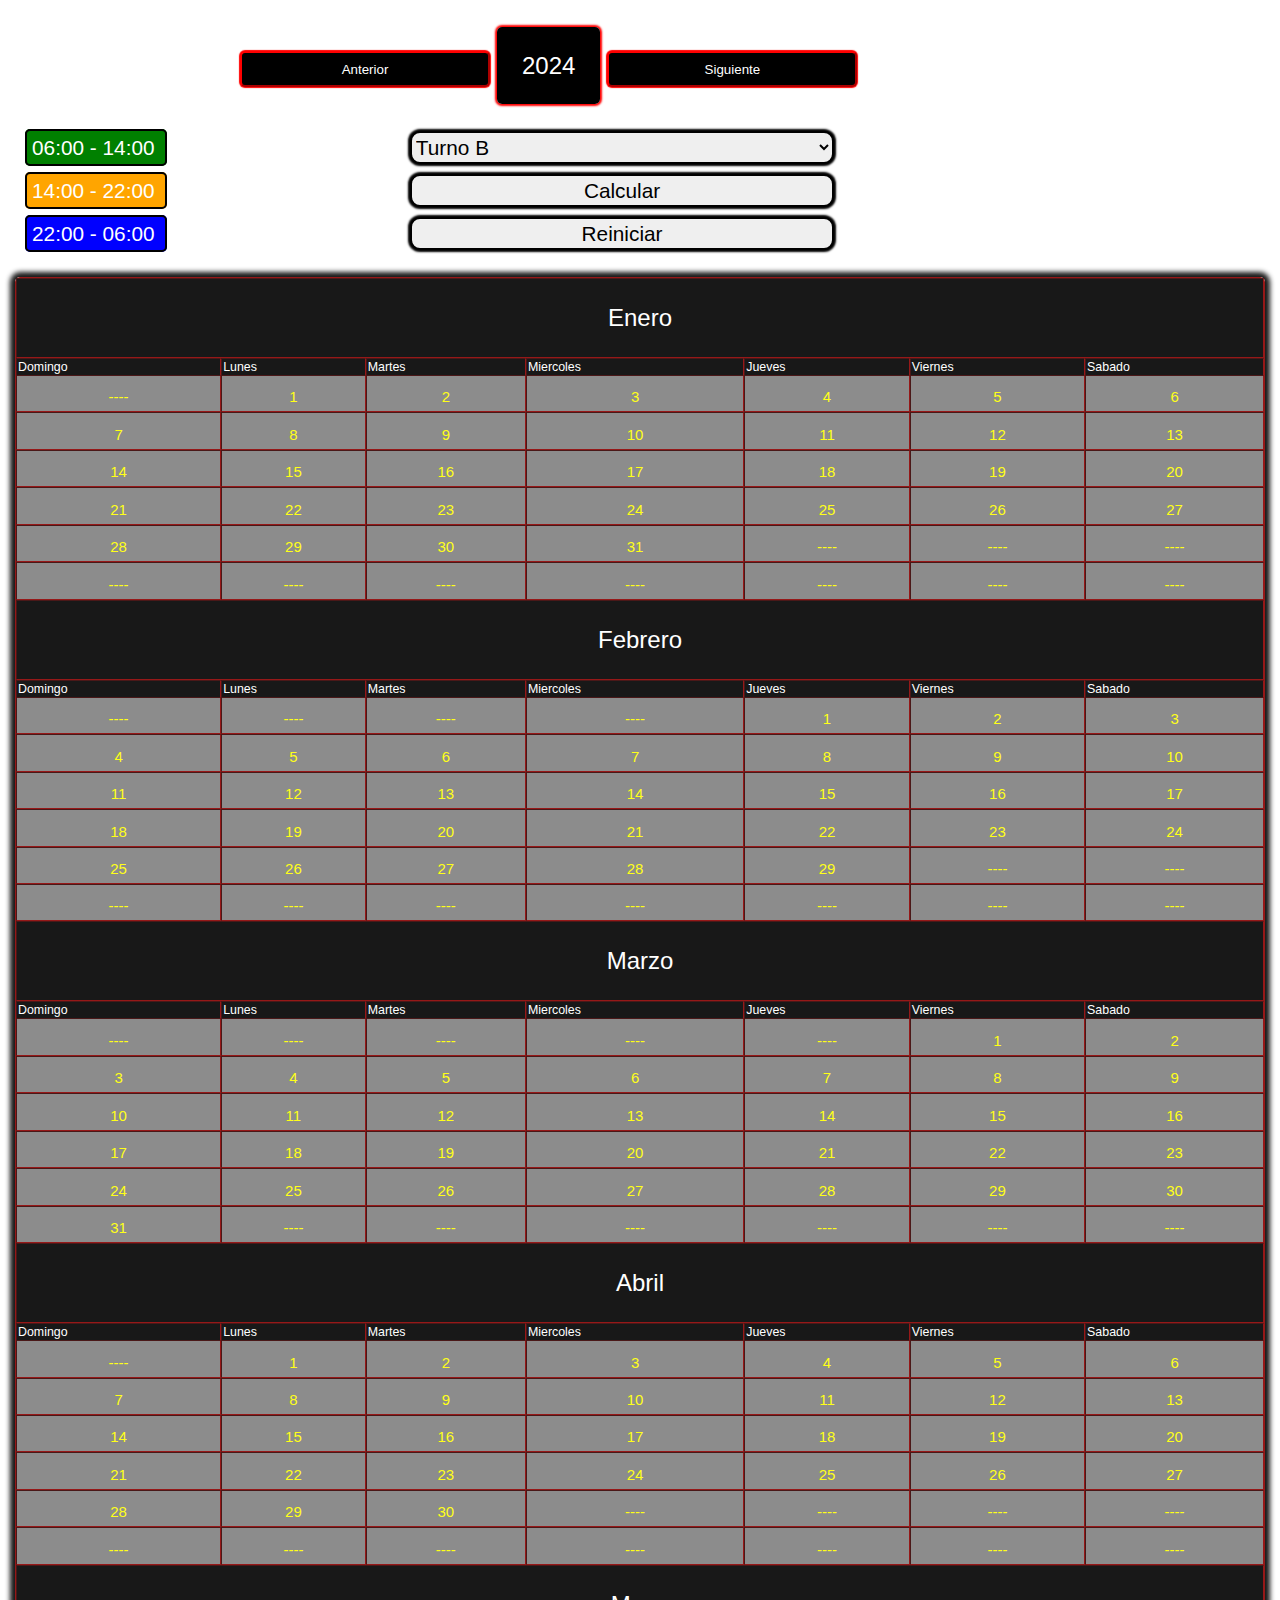
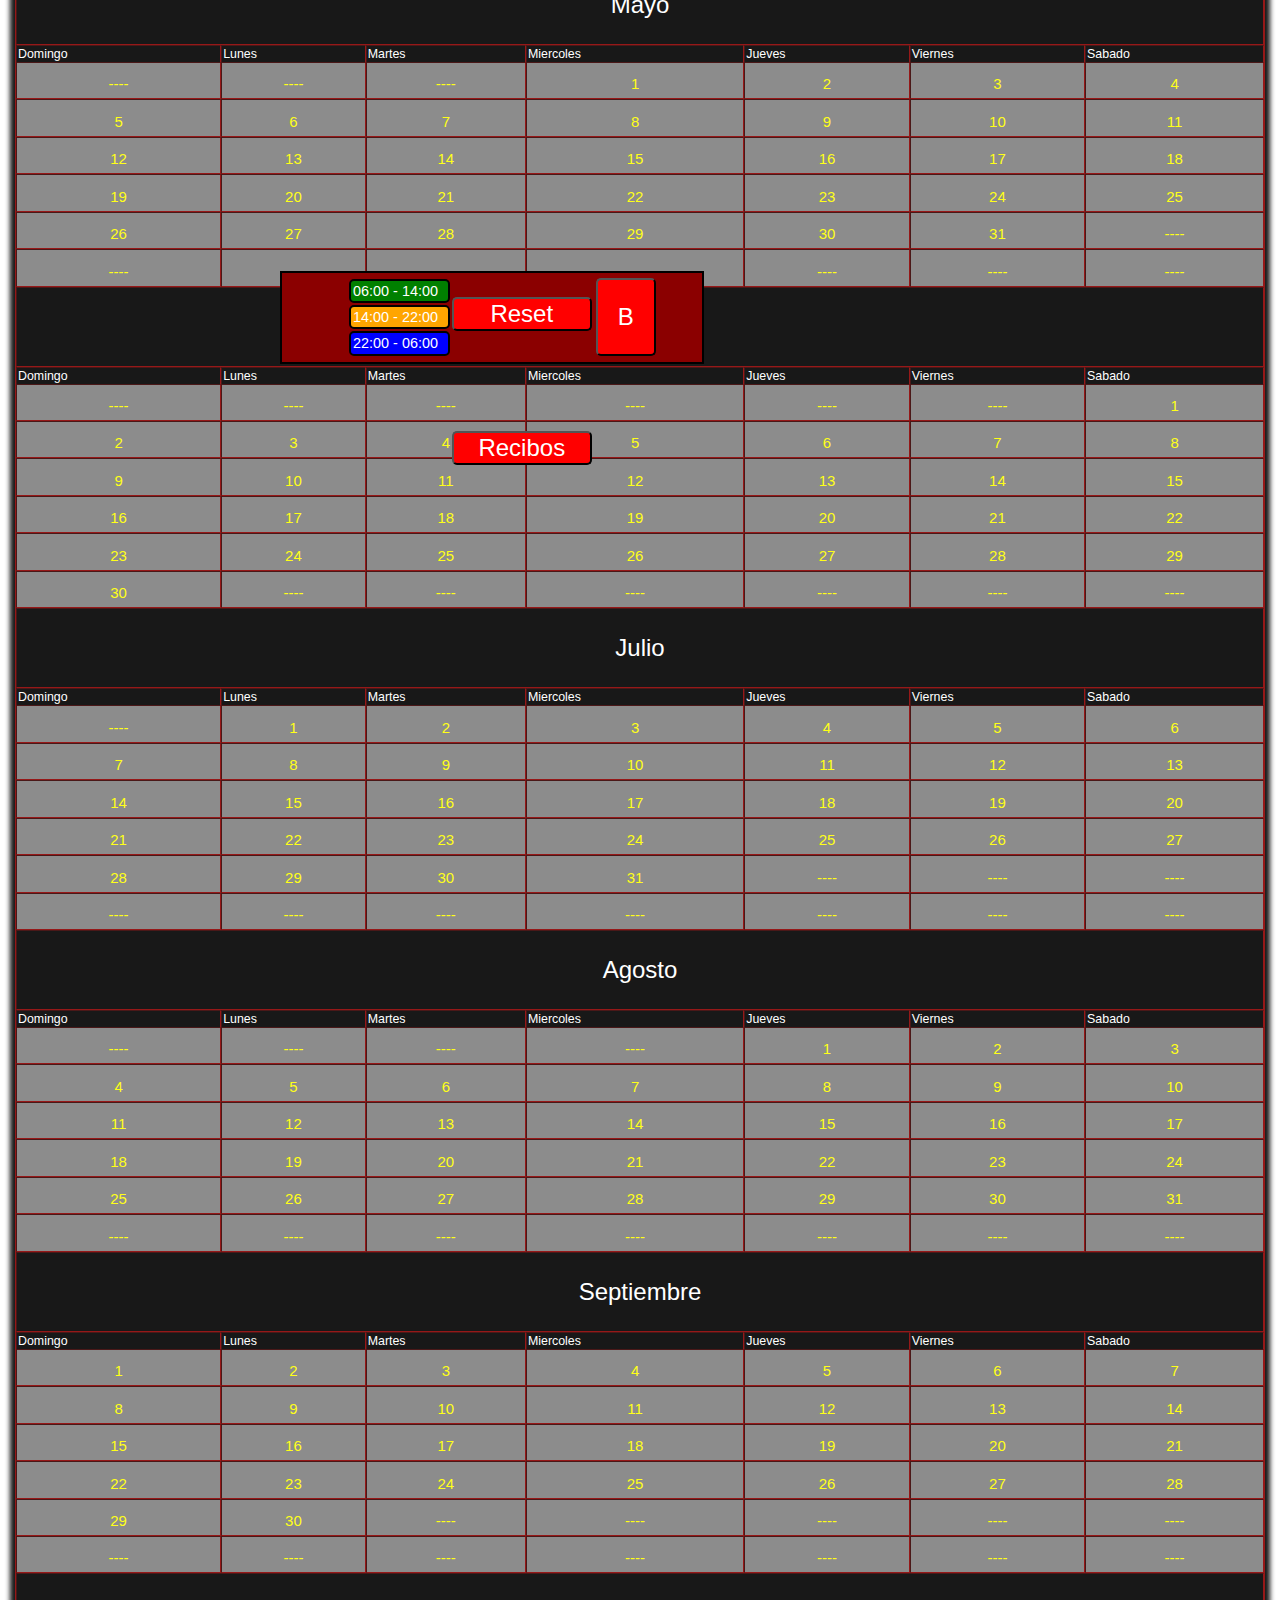
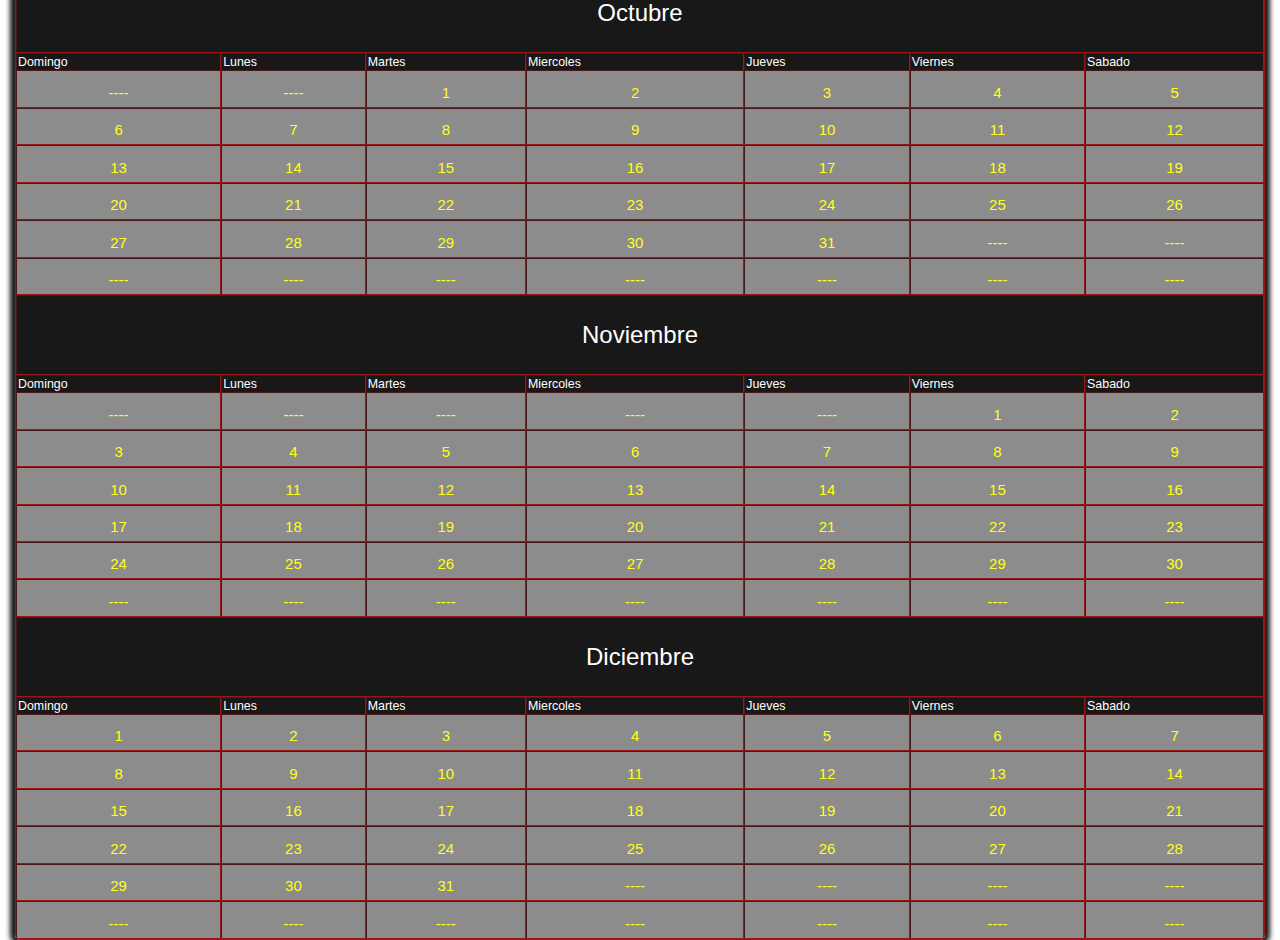
==== index.html @ f071209a "Update index.html" ====
<!DOCTYPE html>
<html>

<head>
	<meta charset="utf-8">
	<meta name="viewport" content="width=device-widtch, initial-scale=1.0">
	<link rel="stylesheet" type="text/css" href="styles.css">
	<script type="text/javascript" src="calendario.js"></script>
	<script type="text/javascript" src="turno_b.js"></script>
	<script type="text/javascript" src="turno_a.js"></script>
	<script type="text/javascript" src="turno_c.js"></script>
	<script type="text/javascript" src="turno_d.js"></script>
	<script type="text/javascript" src="turno_diurno.js"></script>
	<script type="text/javascript" src="ini_calculadora.js"></script>
	<script type="text/javascript" src="recibos.js"></script>





	<title>Calendario A-B-C-D</title>
</head>

<body id="bbdd" class="bodyy" onload="enero(), dia_actual()">
	<div class="anclas" id="anclaenerope"></div>
	
	<div id="padreto" class="padreto">
		<div class="botonera">
			
			<div id="alert_diurno" class="alerta_diurno">
				<center><span>DIURNO</span></center>
			</div>
		<input id="boton_calc" class="my-fixed-item" type="button" value="B" onclick="letra_principal()">
		<input id="boton_calc" class="my-fixed-item3" type="button" value="Reset" onclick="recargar();">
		<input id="boton_calc" class="my-fixed-item2" type="button" value="Recibos"  onclick="recibosjeje(), ocultar()">
						<div class="x2">
			<span class="x1 mañana">06:00 - 14:00</span>
			<span class="x1 tarde">14:00 - 22:00</span>
			<span class="x1 noche">22:00 - 06:00</span>
						</div>
		</div>
	<a class="anclas" href="#anclaenerope" id="ancla_enerope">ancla enerope</a>
	<a class="anclas" href="#tit" id="ancla_enero">enero</a>
	<a class="anclas" href="#a2" id="ancla_febrero">febrero</a>
	<a class="anclas" href="#a44" id="ancla_marzo">marzo</a>
	<a class="anclas" href="#a86" id="ancla_abril">abril</a>
	<a class="anclas" href="#a128" id="ancla_mayo">mayo</a>
	<a class="anclas" href="#a170" id="ancla_junio">junio</a>
	<a class="anclas" href="#a212" id="ancla_julio">julio</a>
	<a class="anclas" href="#a254" id="ancla_agosto">agosto</a>
	<a class="anclas" href="#a296" id="ancla_septiembre">septiembre</a>
	<a class="anclas" href="#a338" id="ancla_octubre">octubre</a>
	<a class="anclas" href="#a380" id="ancla_noviembre">noviembre</a>
	<a class="anclas" href="#a422" id="ancla_diciembre">diciembre</a>
	<br>
	<br>

												
		<div class="k">
										
			<input class="bt-encabezado-izq" type="button" name="" value="Anterior" onclick="menos_an(), blanquear_efes()"><span id="tit" class="titulo radio-titulo">2024</span><input type="button" class="bt-encabezado-der" name="" value="Siguiente" onclick="nuevo_an(), blanquear_efes()"> 
										
		</div>
		<div class="horarios-padre">
				<span class="mañana horarios borde-horarios">   06:00 - 14:00   </span><select id="sel" class="calcular cal-der">
					<option value="TB">Turno B</option>
					<option value="TA">Turno A</option>
					<option value="TC">Turno C</option>
					<option value="TD">Turno D</option>
					<option value="DIUR">Diurno</option>
				</select>
				<br>
				<span class="tarde horarios borde-horarios">   14:00 - 22:00   </span><input class="calcular cal-der" type="button" name="" onclick="iniciar_calculadora();" value="Calcular">
				<br>

				<span class="noche horarios borde-horarios">   22:00 - 06:00   </span><input class="calcular cal-der" type="button" name="" onclick="recargar();" value="Reiniciar">
		</div>
		<br>
		<br>
		<center>
	<table id="tb" class="epa" border="1" class="tabl" onclick="brillo();">

																<!--PRIMER MES-->
		
		<td colspan="7" class="titulo mes-feb">Enero</td>
		<tr>
			<td class="q">Domingo</td>
			<td class="q">Lunes</td>
			<td class="q">Martes</td>
			<td class="q">Miercoles</td>
			<td class="q">Jueves</td>
			<td class="q">Viernes</td>
			<td class="q">Sabado</td>
		</tr>
		<tr>
		<td align="center" id= 'a2' class="encabezado">&nbsp</td>
		<td align="center" id= 'a3' class="encabezado"><a href="">&nbsp</a></td>
		<td align="center" id= 'a4' class="encabezado"><a href="">&nbsp</a></td>
		<td align="center" id= 'a5' class="encabezado"><a href="">&nbsp</a></td>
		<td align="center" id= 'a6' class="encabezado"><a href="">&nbsp</a></td>
		<td align="center" id= 'a7' class="encabezado"><a href="">1</a></td>
		<td align="center" id= 'a8' class="encabezado"><a href="">2</a></td>
		</tr>
		<tr>
			<td class="div-color " id="f2"></td>
			<td class="div-color " id="f3"></td>
			<td class="div-color " id="f4"></td>
			<td class="div-color" id="f5"></td>
			<td class="div-color" id="f6"></td>
			<td class="div-color " id="f7"></td>
			<td class="div-color " id="f8"></td>
		</tr>
		<tr>
			<td align="center" id= 'a9' class="encabezado"><a href="">3</a></td>
			<td align="center" id= 'a10' class="encabezado"><a href="">4</a></td>
			<td align="center" id= 'a11' class="encabezado"><a href="">5</a></td>
			<td align="center" id= 'a12' class="encabezado"><a href="">6</a></td>
			<td align="center" id= 'a13' class="encabezado"><a href="">7</a></td>
			<td align="center" id= 'a14' class="encabezado"><a href="">8</a></td>
			<td align="center" id= 'a15' class="encabezado"><a href="">9</a></td>

		</tr>
				<tr>
			<td class="div-color " id="f9"></td>
			<td class="div-color " id="f10"></td>
			<td class="div-color " id="f11"></td>
			<td class="div-color " id="f12"></td>
			<td class="div-color " id="f13"></td>
			<td class="div-color" id="f14"></td>
			<td class="div-color" id="f15"></td>
		</tr>
		<tr>
			<td align="center" id= 'a16' class="encabezado"><a href="">10</a></td>
			<td align="center" id= 'a17' class="encabezado"><a href="">11</a></td>
			<td align="center" id= 'a18' class="encabezado"><a href="">12</a></td>
			<td align="center" id= 'a19' class="encabezado"><a href="">13</a></td>
			<td align="center" id= 'a20' class="encabezado"><a href="">14</a></td>
			<td align="center" id= 'a21' class="encabezado"><a href="">15</a></td>
			<td align="center" id= 'a22' class="encabezado"><a href="">16</a></td>

		</tr>
				<tr>
			<td class="div-color" id="f16"></td>
			<td class="div-color " id="f17"></td>
			<td class="div-color " id="f18"></td>
			<td class="div-color " id="f19"></td>
			<td class="div-color " id="f20"></td>
			<td class="div-color " id="f21"></td>
			<td class="div-color " id="f22"></td>
		</tr>
		<tr>
			<td align="center" id= 'a23' class="encabezado"><a href="">17</a></td>
			<td align="center" id= 'a24' class="encabezado"><a href="">18</a></td>
			<td align="center" id= 'a25' class="encabezado"><a href="">19</a></td>
			<td align="center" id= 'a26' class="encabezado"><a href="">20</a></td>
			<td align="center" id= 'a27' class="encabezado"><a href="">21</a></td>
			<td align="center" id= 'a28' class="encabezado"><a href="">22</a></td>
			<td align="center" id= 'a29' class="encabezado"><a href="">23</a></td>

		</tr>
				<tr>
			<td class="div-color " id="f23"></td>
			<td class="div-color" id="f24"></td>
			<td class="div-color" id="f25"></td>
			<td class="div-color " id="f26"></td>
			<td class="div-color " id="f27"></td>
			<td class="div-color " id="f28"></td>
			<td class="div-color " id="f29"></td>
		</tr>
		<tr>
			<td align="center" id= 'a30' class="encabezado"><a href="">24</a></td>
			<td align="center" id= 'a31' class="encabezado"><a href="">25</a></td>
			<td align="center" id= 'a32' class="encabezado"><a href="">26</a></td>
			<td align="center" id= 'a33' class="encabezado"><a href="">27</a></td>
			<td align="center" id= 'a34' class="encabezado"><a href="">28</a></td>
			<td align="center" id= 'a35' class="encabezado"><a href="">29</a></td>
			<td align="center" id= 'a36' class="encabezado"><a href="">30</a></td>

		</tr>
				<tr>
			<td class="div-color" id="f30"></td>
			<td class="div-color " id="f31"></td>
			<td class="div-color " id="f32"></td>
			<td class="div-color" id="f33"></td>
			<td class="div-color" id="f34"></td>
			<td class="div-color" id="f35"></td>
			<td class="div-color" id="f36"></td>
		</tr>
		<tr>
			<td align="center" id= 'a37' class="encabezado"><a href="">31</a></td>
			<td align="center" id= 'a38' class="encabezado"><a href="">&nbsp</a></td>
			<td align="center" id= 'a39' class="encabezado"><a href="">&nbsp</a></td>
			<td align="center" id= 'a40' class="encabezado"><a href="">&nbsp</a></td>
			<td align="center" id= 'a41' class="encabezado"><a href="">&nbsp</a></td>
			<td align="center" id= 'a42' class="encabezado"><a href="">&nbsp</a></td>
			<td align="center" id= 'a43' class="encabezado"><a href="">&nbsp</a></td>

		</tr>
				<tr>
			<td class="div-color" id="f37"></td>
			<td class="div-color" id="f38"></td>
			<td class="div-color" id="f39"></td>
			<td class="div-color" id="f40"></td>
			<td class="div-color" id="f41"></td>
			<td class="div-color" id="f42"></td>
			<td class="div-color" id="f43"></td>
		</tr>
														<!--SEGUNDO MES-->
		<tr>
			<td colspan="7" class="titulo mes-feb">Febrero</td>
		</tr>
		<tr>
			<td class="q">Domingo</td>
			<td class="q">Lunes</td>
			<td class="q">Martes</td>
			<td class="q">Miercoles</td>
			<td class="q">Jueves</td>
			<td class="q">Viernes</td>
			<td class="q">Sabado</td>
		<tr>
			<td align="center" id= 'a44' class="encabezado"><a href="">1</a></td>
			<td align="center" id= 'a45' class="encabezado"><a href="">1</a></td>
			<td align="center" id= 'a46' class="encabezado"><a href="">1</a></td>
			<td align="center" id= 'a47' class="encabezado"><a href="">1</a></td>
			<td align="center" id= 'a48' class="encabezado"><a href="">1</a></td>
			<td align="center" id= 'a49' class="encabezado"><a href="">1</a></td>
			<td align="center" id= 'a50' class="encabezado"><a href="">1</a></td>

		</tr>
			<tr>
			<td class="div-color" id="f44"></td>
			<td class="div-color" id="f45"></td>
			<td class="div-color" id="f46"></td>
			<td class="div-color" id="f47"></td>
			<td class="div-color" id="f48"></td>
			<td class="div-color " id="f49"></td>
			<td class="div-color " id="f50"></td>
		</tr>
		<tr>
			<td align="center" id= 'a51' class="encabezado"><a href="">1</a></td>
			<td align="center" id= 'a52' class="encabezado"><a href="">1</a></td>
			<td align="center" id= 'a53' class="encabezado"><a href="">1</a></td>
			<td align="center" id= 'a54' class="encabezado"><a href="">1</a></td>
			<td align="center" id= 'a55' class="encabezado"><a href="">1</a></td>
			<td align="center" id= 'a56' class="encabezado"><a href="">1</a></td>
			<td align="center" id= 'a57' class="encabezado"><a href="">1</a></td>

		</tr>
			<tr>
			<td class="div-color " id="f51"></td>
			<td class="div-color " id="f52"></td>
			<td class="div-color " id="f53"></td>
			<td class="div-color " id="f54"></td>
			<td class="div-color " id="f55"></td>
			<td class="div-color" id="f56"></td>
			<td class="div-color" id="f57"></td>
		</tr>
		<tr>
			<td align="center" id= 'a58' class="encabezado"><a href="">1</a></td>
			<td align="center" id= 'a59' class="encabezado"><a href="">1</a></td>
			<td align="center" id= 'a60' class="encabezado"><a href="">1</a></td>
			<td align="center" id= 'a61' class="encabezado"><a href="">1</a></td>
			<td align="center" id= 'a62' class="encabezado"><a href="">1</a></td>
			<td align="center" id= 'a63' class="encabezado"><a href="">1</a></td>
			<td align="center" id= 'a64' class="encabezado"><a href="">1</a></td>

		</tr>
			<tr>
			<td class="div-color" id="f58"></td>
			<td class="div-color " id="f59"></td>
			<td class="div-color " id="f60"></td>
			<td class="div-color " id="f61"></td>
			<td class="div-color " id="f62"></td>
			<td class="div-color " id="f63"></td>
			<td class="div-color " id="f64"></td>
		</tr>
		<tr>
			<td align="center" id= 'a65' class="encabezado"><a href="">1</a></td>
			<td align="center" id= 'a66' class="encabezado"><a href="">1</a></td>
			<td align="center" id= 'a67' class="encabezado"><a href="">1</a></td>
			<td align="center" id= 'a68' class="encabezado"><a href="">1</a></td>
			<td align="center" id= 'a69' class="encabezado"><a href="">1</a></td>
			<td align="center" id= 'a70' class="encabezado"><a href="">1</a></td>
			<td align="center" id= 'a71' class="encabezado"><a href="">1</a></td>

		</tr>
			<tr>
			<td class="div-color " id="f65"></td>
			<td class="div-color" id="f66"></td>
			<td class="div-color" id="f67"></td>
			<td class="div-color" id="f68"></td>
			<td class="div-color " id="f69"></td>
			<td class="div-color" id="f70"></td>
			<td class="div-color " id="f71"></td>
		</tr>
		<tr>
			<td align="center" id= 'a72' class="encabezado"><a href="">1</a></td>
			<td align="center" id= 'a73' class="encabezado"><a href="">1</a></td>
			<td align="center" id= 'a74' class="encabezado"><a href="">1</a></td>
			<td align="center" id= 'a75' class="encabezado"><a href="">1</a></td>
			<td align="center" id= 'a76' class="encabezado"><a href="">1</a></td>
			<td align="center" id= 'a77' class="encabezado"><a href="">1</a></td>
			<td align="center" id= 'a78' class="encabezado"><a href="">1</a></td>

		</tr>
			<tr>
			<td class="div-color " id="f72"></td>
			<td class="div-color " id="f73"></td>
			<td class="div-color " id="f74"></td>
			<td class="div-color" id="f75"></td>
			<td class="div-color" id="f76"></td>
			<td class="div-color" id="f77"></td>
			<td class="div-color" id="f78"></td>
		</tr>
		<tr>
			<td align="center" id= 'a79' class="encabezado"><a href="">1</a></td>
			<td align="center" id= 'a80' class="encabezado"><a href="">1</a></td>
			<td align="center" id= 'a81' class="encabezado"><a href="">1</a></td>
			<td align="center" id= 'a82' class="encabezado"><a href="">1</a></td>
			<td align="center" id= 'a83' class="encabezado"><a href="">1</a></td>
			<td align="center" id= 'a84' class="encabezado"><a href="">1</a></td>
			<td align="center" id= 'a85' class="encabezado"><a href="">1</a></td>

		</tr>
			<tr>
			<td class="div-color" id="f79"></td>
			<td class="div-color" id="f80"></td>
			<td class="div-color" id="f81"></td>
			<td class="div-color" id="f82"></td>
			<td class="div-color" id="f83"></td>
			<td class="div-color" id="f84"></td>
			<td class="div-color" id="f85"></td>
		</tr>
													<!--COMIENZA MARZO-->
		<tr>
			<td colspan="7" class="titulo mes-feb">Marzo</td>
		</tr>
				<tr>
			<td class="q">Domingo</td>
			<td class="q">Lunes</td>
			<td class="q">Martes</td>
			<td class="q">Miercoles</td>
			<td class="q">Jueves</td>
			<td class="q">Viernes</td>
			<td class="q">Sabado</td>
		<tr>
			<td align="center" id= 'a86' class="encabezado"><a href="">1</a></td>
			<td align="center" id= 'a87' class="encabezado"><a href="">1</a></td>
			<td align="center" id= 'a88' class="encabezado"><a href="">1</a></td>
			<td align="center" id= 'a89' class="encabezado"><a href="">1</a></td>
			<td align="center" id= 'a90' class="encabezado"><a href="">1</a></td>
			<td align="center" id= 'a91' class="encabezado"><a href="">1</a></td>
			<td align="center" id= 'a92' class="encabezado"><a href="">1</a></td>

		</tr>
		<tr>
			<td class="div-color" id="f86"></td>
			<td class="div-color" id="f87"></td>
			<td class="div-color" id="f88"></td>
			<td class="div-color" id="f89"></td>
			<td class="div-color" id="f90"></td>
			<td class="div-color" id="f91"></td>
			<td class="div-color" id="f92"></td>
		</tr>
		<tr>
			<td align="center" id= 'a93' class="encabezado"><a href="">1</a></td>
			<td align="center" id= 'a94' class="encabezado"><a href="">1</a></td>
			<td align="center" id= 'a95' class="encabezado"><a href="">1</a></td>
			<td align="center" id= 'a96' class="encabezado"><a href="">1</a></td>
			<td align="center" id= 'a97' class="encabezado"><a href="">1</a></td>
			<td align="center" id= 'a98' class="encabezado"><a href="">1</a></td>
			<td align="center" id= 'a99' class="encabezado"><a href="">1</a></td>

		</tr>
		<tr>
			<td class="div-color" id="f93"></td>
			<td class="div-color" id="f94"></td>
			<td class="div-color" id="f95"></td>
			<td class="div-color" id="f96"></td>
			<td class="div-color" id="f97"></td>
			<td class="div-color" id="f98"></td>
			<td class="div-color" id="f99"></td>
		</tr>
		<tr>
			<td align="center" id= 'a100' class="encabezado"><a href="">1</a></td>
			<td align="center" id= 'a101' class="encabezado"><a href="">1</a></td>
			<td align="center" id= 'a102' class="encabezado"><a href="">1</a></td>
			<td align="center" id= 'a103' class="encabezado"><a href="">1</a></td>
			<td align="center" id= 'a104' class="encabezado"><a href="">1</a></td>
			<td align="center" id= 'a105' class="encabezado"><a href="">1</a></td>
			<td align="center" id= 'a106' class="encabezado"><a href="">1</a></td>

		</tr>
		<tr>
			<td class="div-color" id="f100"></td>
			<td class="div-color" id="f101"></td>
			<td class="div-color" id="f102"></td>
			<td class="div-color" id="f103"></td>
			<td class="div-color" id="f104"></td>
			<td class="div-color" id="f105"></td>
			<td class="div-color" id="f106"></td>
		</tr>
		<tr>
			<td align="center" id= 'a107' class="encabezado"><a href="">1</a></td>
			<td align="center" id= 'a108' class="encabezado"><a href="">1</a></td>
			<td align="center" id= 'a109' class="encabezado"><a href="">1</a></td>
			<td align="center" id= 'a110' class="encabezado"><a href="">1</a></td>
			<td align="center" id= 'a111' class="encabezado"><a href="">1</a></td>
			<td align="center" id= 'a112' class="encabezado"><a href="">1</a></td>
			<td align="center" id= 'a113' class="encabezado"><a href="">1</a></td>

		</tr>
		<tr>
			<td class="div-color" id="f107"></td>
			<td class="div-color" id="f108"></td>
			<td class="div-color" id="f109"></td>
			<td class="div-color" id="f110"></td>
			<td class="div-color" id="f111"></td>
			<td class="div-color" id="f112"></td>
			<td class="div-color" id="f113"></td>
		</tr>
		<tr>
			<td align="center" id= 'a114' class="encabezado"><a href="">1</a></td>
			<td align="center" id= 'a115' class="encabezado"><a href="">1</a></td>
			<td align="center" id= 'a116' class="encabezado"><a href="">1</a></td>
			<td align="center" id= 'a117' class="encabezado"><a href="">1</a></td>
			<td align="center" id= 'a118' class="encabezado"><a href="">1</a></td>
			<td align="center" id= 'a119' class="encabezado"><a href="">1</a></td>
			<td align="center" id= 'a120' class="encabezado"><a href="">1</a></td>

		</tr>
		<tr>
			<td class="div-color" id="f114"></td>
			<td class="div-color" id="f115"></td>
			<td class="div-color" id="f116"></td>
			<td class="div-color" id="f117"></td>
			<td class="div-color" id="f118"></td>
			<td class="div-color" id="f119"></td>
			<td class="div-color" id="f120"></td>
		</tr>
		<tr>
			<td align="center" id= 'a121' class="encabezado"><a href="">1</a></td>
			<td align="center" id= 'a122' class="encabezado"><a href="">1</a></td>
			<td align="center" id= 'a123' class="encabezado"><a href="">1</a></td>
			<td align="center" id= 'a124' class="encabezado"><a href="">1</a></td>
			<td align="center" id= 'a125' class="encabezado"><a href="">1</a></td>
			<td align="center" id= 'a126' class="encabezado"><a href="">1</a></td>
			<td align="center" id= 'a127' class="encabezado"><a href="">1</a></td>

		</tr>
		<tr>
			<td class="div-color" id="f121"></td>
			<td class="div-color" id="f122"></td>
			<td class="div-color" id="f123"></td>
			<td class="div-color" id="f124"></td>
			<td class="div-color" id="f125"></td>
			<td class="div-color" id="f126"></td>
			<td class="div-color" id="f127"></td>
		</tr>
		<tr>
			<td colspan="7" class="titulo mes-feb">Abril</td>
		</tr>
				<tr>
			<td class="q">Domingo</td>
			<td class="q">Lunes</td>
			<td class="q">Martes</td>
			<td class="q">Miercoles</td>
			<td class="q">Jueves</td>
			<td class="q">Viernes</td>
			<td class="q">Sabado</td>
		<tr>
			<td align="center" id= 'a128' class="encabezado"><a href="">1</a></td>
			<td align="center" id= 'a129' class="encabezado"><a href="">1</a></td>
			<td align="center" id= 'a130' class="encabezado"><a href="">1</a></td>
			<td align="center" id= 'a131' class="encabezado"><a href="">1</a></td>
			<td align="center" id= 'a132' class="encabezado"><a href="">1</a></td>
			<td align="center" id= 'a133' class="encabezado"><a href="">1</a></td>
			<td align="center" id= 'a134' class="encabezado"><a href="">1</a></td>

		</tr>
		<tr>
			<td class="div-color" id="f128"></td>
			<td class="div-color" id="f129"></td>
			<td class="div-color" id="f130"></td>
			<td class="div-color" id="f131"></td>
			<td class="div-color" id="f132"></td>
			<td class="div-color" id="f133"></td>
			<td class="div-color" id="f134"></td>
		</tr>
		<tr>
			<td align="center" id= 'a135' class="encabezado"><a href="">1</a></td>
			<td align="center" id= 'a136' class="encabezado"><a href="">1</a></td>
			<td align="center" id= 'a137' class="encabezado"><a href="">1</a></td>
			<td align="center" id= 'a138' class="encabezado"><a href="">1</a></td>
			<td align="center" id= 'a139' class="encabezado"><a href="">1</a></td>
			<td align="center" id= 'a140' class="encabezado"><a href="">1</a></td>
			<td align="center" id= 'a141' class="encabezado"><a href="">1</a></td>

		</tr>
		<tr>
			<td class="div-color" id="f135"></td>
			<td class="div-color" id="f136"></td>
			<td class="div-color" id="f137"></td>
			<td class="div-color" id="f138"></td>
			<td class="div-color" id="f139"></td>
			<td class="div-color" id="f140"></td>
			<td class="div-color" id="f141"></td>
		</tr>
		<tr>
			<td align="center" id= 'a142' class="encabezado"><a href="">1</a></td>
			<td align="center" id= 'a143' class="encabezado"><a href="">1</a></td>
			<td align="center" id= 'a144' class="encabezado"><a href="">1</a></td>
			<td align="center" id= 'a145' class="encabezado"><a href="">1</a></td>
			<td align="center" id= 'a146' class="encabezado"><a href="">1</a></td>
			<td align="center" id= 'a147' class="encabezado"><a href="">1</a></td>
			<td align="center" id= 'a148' class="encabezado"><a href="">1</a></td>

		</tr>
		<tr>
			<td class="div-color" id="f142"></td>
			<td class="div-color" id="f143"></td>
			<td class="div-color" id="f144"></td>
			<td class="div-color" id="f145"></td>
			<td class="div-color" id="f146"></td>
			<td class="div-color" id="f147"></td>
			<td class="div-color" id="f148"></td>
		</tr>
		<tr>
			<td align="center" id= 'a149' class="encabezado"><a href="">1</a></td>
			<td align="center" id= 'a150' class="encabezado"><a href="">1</a></td>
			<td align="center" id= 'a151' class="encabezado"><a href="">1</a></td>
			<td align="center" id= 'a152' class="encabezado"><a href="">1</a></td>
			<td align="center" id= 'a153' class="encabezado"><a href="">1</a></td>
			<td align="center" id= 'a154' class="encabezado"><a href="">1</a></td>
			<td align="center" id= 'a155' class="encabezado"><a href="">1</a></td>

		</tr>
		<tr>
			<td class="div-color" id="f149"></td>
			<td class="div-color" id="f150"></td>
			<td class="div-color" id="f151"></td>
			<td class="div-color" id="f152"></td>
			<td class="div-color" id="f153"></td>
			<td class="div-color" id="f154"></td>
			<td class="div-color" id="f155"></td>
		</tr>
		<tr>
			<td align="center" id= 'a156' class="encabezado"><a href="">1</a></td>
			<td align="center" id= 'a157' class="encabezado"><a href="">1</a></td>
			<td align="center" id= 'a158' class="encabezado"><a href="">1</a></td>
			<td align="center" id= 'a159' class="encabezado"><a href="">1</a></td>
			<td align="center" id= 'a160' class="encabezado"><a href="">1</a></td>
			<td align="center" id= 'a161' class="encabezado"><a href="">1</a></td>
			<td align="center" id= 'a162' class="encabezado"><a href="">1</a></td>

		</tr>
		<tr>
			<td class="div-color" id="f156"></td>
			<td class="div-color" id="f157"></td>
			<td class="div-color" id="f158"></td>
			<td class="div-color" id="f159"></td>
			<td class="div-color" id="f160"></td>
			<td class="div-color" id="f161"></td>
			<td class="div-color" id="f162"></td>
		</tr>
		<tr>
			<td align="center" id= 'a163' class="encabezado"><a href="">1</a></td>
			<td align="center" id= 'a164' class="encabezado"><a href="">1</a></td>
			<td align="center" id= 'a165' class="encabezado"><a href="">1</a></td>
			<td align="center" id= 'a166' class="encabezado"><a href="">1</a></td>
			<td align="center" id= 'a167' class="encabezado"><a href="">1</a></td>
			<td align="center" id= 'a168' class="encabezado"><a href="">1</a></td>
			<td align="center" id= 'a169' class="encabezado"><a href="">1</a></td>

		</tr>
		<tr>
			<td class="div-color" id="f163"></td>
			<td class="div-color" id="f164"></td>
			<td class="div-color" id="f165"></td>
			<td class="div-color" id="f166"></td>
			<td class="div-color" id="f167"></td>
			<td class="div-color" id="f168"></td>
			<td class="div-color" id="f169"></td>
		</tr>
						<tr>
			<td colspan="7" class="titulo mes-feb">Mayo</td>
		</tr>
				<tr>
			<td class="q">Domingo</td>
			<td class="q">Lunes</td>
			<td class="q">Martes</td>
			<td class="q">Miercoles</td>
			<td class="q">Jueves</td>
			<td class="q">Viernes</td>
			<td class="q">Sabado</td>
		<tr>
			<td align="center" id= 'a170' class="encabezado"><a href="">1</a></td>
			<td align="center" id= 'a171' class="encabezado"><a href="">1</a></td>
			<td align="center" id= 'a172' class="encabezado"><a href="">1</a></td>
			<td align="center" id= 'a173' class="encabezado"><a href="">1</a></td>
			<td align="center" id= 'a174' class="encabezado"><a href="">1</a></td>
			<td align="center" id= 'a175' class="encabezado"><a href="">1</a></td>
			<td align="center" id= 'a176' class="encabezado"><a href="">1</a></td>

		</tr>
		<tr>
			<td class="div-color" id="f170"></td>
			<td class="div-color" id="f171"></td>
			<td class="div-color" id="f172"></td>
			<td class="div-color" id="f173"></td>
			<td class="div-color" id="f174"></td>
			<td class="div-color" id="f175"></td>
			<td class="div-color" id="f176"></td>
		</tr>
		<tr>
			<td align="center" id= 'a177' class="encabezado"><a href="">1</a></td>
			<td align="center" id= 'a178' class="encabezado"><a href="">1</a></td>
			<td align="center" id= 'a179' class="encabezado"><a href="">1</a></td>
			<td align="center" id= 'a180' class="encabezado"><a href="">1</a></td>
			<td align="center" id= 'a181' class="encabezado"><a href="">1</a></td>
			<td align="center" id= 'a182' class="encabezado"><a href="">1</a></td>
			<td align="center" id= 'a183' class="encabezado"><a href="">1</a></td>

		</tr>
		<tr>
			<td class="div-color" id="f177"></td>
			<td class="div-color" id="f178"></td>
			<td class="div-color" id="f179"></td>
			<td class="div-color" id="f180"></td>
			<td class="div-color" id="f181"></td>
			<td class="div-color" id="f182"></td>
			<td class="div-color" id="f183"></td>
		</tr>
		<tr>
			<td align="center" id= 'a184' class="encabezado"><a href="">1</a></td>
			<td align="center" id= 'a185' class="encabezado"><a href="">1</a></td>
			<td align="center" id= 'a186' class="encabezado"><a href="">1</a></td>
			<td align="center" id= 'a187' class="encabezado"><a href="">1</a></td>
			<td align="center" id= 'a188' class="encabezado"><a href="">1</a></td>
			<td align="center" id= 'a189' class="encabezado"><a href="">1</a></td>
			<td align="center" id= 'a190' class="encabezado"><a href="">1</a></td>

		</tr>
		<tr>
			<td class="div-color" id="f184"></td>
			<td class="div-color" id="f185"></td>
			<td class="div-color" id="f186"></td>
			<td class="div-color" id="f187"></td>
			<td class="div-color" id="f188"></td>
			<td class="div-color" id="f189"></td>
			<td class="div-color" id="f190"></td>
		</tr>
		<tr>
			<td align="center" id= 'a191' class="encabezado"><a href="">1</a></td>
			<td align="center" id= 'a192' class="encabezado"><a href="">1</a></td>
			<td align="center" id= 'a193' class="encabezado"><a href="">1</a></td>
			<td align="center" id= 'a194' class="encabezado"><a href="">1</a></td>
			<td align="center" id= 'a195' class="encabezado"><a href="">1</a></td>
			<td align="center" id= 'a196' class="encabezado"><a href="">1</a></td>
			<td align="center" id= 'a197' class="encabezado"><a href="">1</a></td>

		</tr>
		<tr>
			<td class="div-color" id="f191"></td>
			<td class="div-color" id="f192"></td>
			<td class="div-color" id="f193"></td>
			<td class="div-color" id="f194"></td>
			<td class="div-color" id="f195"></td>
			<td class="div-color" id="f196"></td>
			<td class="div-color" id="f197"></td>
		</tr>
		<tr>
			<td align="center" id= 'a198' class="encabezado"><a href="">1</a></td>
			<td align="center" id= 'a199' class="encabezado"><a href="">1</a></td>
			<td align="center" id= 'a200' class="encabezado"><a href="">1</a></td>
			<td align="center" id= 'a201' class="encabezado"><a href="">1</a></td>
			<td align="center" id= 'a202' class="encabezado"><a href="">1</a></td>
			<td align="center" id= 'a203' class="encabezado"><a href="">1</a></td>
			<td align="center" id= 'a204' class="encabezado"><a href="">1</a></td>

		</tr>
		<tr>
			<td class="div-color" id="f198"></td>
			<td class="div-color" id="f199"></td>
			<td class="div-color" id="f200"></td>
			<td class="div-color" id="f201"></td>
			<td class="div-color" id="f202"></td>
			<td class="div-color" id="f203"></td>
			<td class="div-color" id="f204"></td>
		</tr>
		<tr>
			<td align="center" id= 'a205' class="encabezado"><a href="">1</a></td>
			<td align="center" id= 'a206' class="encabezado"><a href="">1</a></td>
			<td align="center" id= 'a207' class="encabezado"><a href="">1</a></td>
			<td align="center" id= 'a208' class="encabezado"><a href="">1</a></td>
			<td align="center" id= 'a209' class="encabezado"><a href="">1</a></td>
			<td align="center" id= 'a210' class="encabezado"><a href="">1</a></td>
			<td align="center" id= 'a211' class="encabezado"><a href="">1</a></td>

		</tr>
		<tr>
			<td class="div-color" id="f205"></td>
			<td class="div-color" id="f206"></td>
			<td class="div-color" id="f207"></td>
			<td class="div-color" id="f208"></td>
			<td class="div-color" id="f209"></td>
			<td class="div-color" id="f210"></td>
			<td class="div-color" id="f211"></td>
		</tr>
			<tr>
			<td colspan="7" class="titulo mes-feb">Junio</td>
		</tr>
				<tr>
			<td class="q">Domingo</td>
			<td class="q">Lunes</td>
			<td class="q">Martes</td>
			<td class="q">Miercoles</td>
			<td class="q">Jueves</td>
			<td class="q">Viernes</td>
			<td class="q">Sabado</td>
		<tr>
			<td align="center" id= 'a212' class="encabezado"><a href="">1</a></td>
			<td align="center" id= 'a213' class="encabezado"><a href="">1</a></td>
			<td align="center" id= 'a214' class="encabezado"><a href="">1</a></td>
			<td align="center" id= 'a215' class="encabezado"><a href="">1</a></td>
			<td align="center" id= 'a216' class="encabezado"><a href="">1</a></td>
			<td align="center" id= 'a217' class="encabezado"><a href="">1</a></td>
			<td align="center" id= 'a218' class="encabezado"><a href="">1</a></td>

		</tr>
		<tr>
			<td class="div-color" id="f212"></td>
			<td class="div-color" id="f213"></td>
			<td class="div-color" id="f214"></td>
			<td class="div-color" id="f215"></td>
			<td class="div-color" id="f216"></td>
			<td class="div-color" id="f217"></td>
			<td class="div-color" id="f218"></td>
		</tr>
		<tr>
			<td align="center" id= 'a219' class="encabezado"><a href="">1</a></td>
			<td align="center" id= 'a220' class="encabezado"><a href="">1</a></td>
			<td align="center" id= 'a221' class="encabezado"><a href="">1</a></td>
			<td align="center" id= 'a222' class="encabezado"><a href="">1</a></td>
			<td align="center" id= 'a223' class="encabezado"><a href="">1</a></td>
			<td align="center" id= 'a224' class="encabezado"><a href="">1</a></td>
			<td align="center" id= 'a225' class="encabezado"><a href="">1</a></td>

		</tr>
		<tr>
			<td class="div-color" id="f219"></td>
			<td class="div-color" id="f220"></td>
			<td class="div-color" id="f221"></td>
			<td class="div-color" id="f222"></td>
			<td class="div-color" id="f223"></td>
			<td class="div-color" id="f224"></td>
			<td class="div-color" id="f225"></td>
		</tr>
		<tr>
			<td align="center" id= 'a226' class="encabezado"><a href="">1</a></td>
			<td align="center" id= 'a227' class="encabezado"><a href="">1</a></td>
			<td align="center" id= 'a228' class="encabezado"><a href="">1</a></td>
			<td align="center" id= 'a229' class="encabezado"><a href="">1</a></td>
			<td align="center" id= 'a230' class="encabezado"><a href="">1</a></td>
			<td align="center" id= 'a231' class="encabezado"><a href="">1</a></td>
			<td align="center" id= 'a232' class="encabezado"><a href="">1</a></td>

		</tr>
		<tr>
			<td class="div-color" id="f226"></td>
			<td class="div-color" id="f227"></td>
			<td class="div-color" id="f228"></td>
			<td class="div-color" id="f229"></td>
			<td class="div-color" id="f230"></td>
			<td class="div-color" id="f231"></td>
			<td class="div-color" id="f232"></td>
		</tr>
		<tr>
			<td align="center" id= 'a233' class="encabezado"><a href="">1</a></td>
			<td align="center" id= 'a234' class="encabezado"><a href="">1</a></td>
			<td align="center" id= 'a235' class="encabezado"><a href="">1</a></td>
			<td align="center" id= 'a236' class="encabezado"><a href="">1</a></td>
			<td align="center" id= 'a237' class="encabezado"><a href="">1</a></td>
			<td align="center" id= 'a238' class="encabezado"><a href="">1</a></td>
			<td align="center" id= 'a239' class="encabezado"><a href="">1</a></td>

		</tr>
		<tr>
			<td class="div-color" id="f233"></td>
			<td class="div-color" id="f234"></td>
			<td class="div-color" id="f235"></td>
			<td class="div-color" id="f236"></td>
			<td class="div-color" id="f237"></td>
			<td class="div-color" id="f238"></td>
			<td class="div-color" id="f239"></td>
		</tr>
		<tr>
			<td align="center" id= 'a240' class="encabezado"><a href="">1</a></td>
			<td align="center" id= 'a241' class="encabezado"><a href="">1</a></td>
			<td align="center" id= 'a242' class="encabezado"><a href="">1</a></td>
			<td align="center" id= 'a243' class="encabezado"><a href="">1</a></td>
			<td align="center" id= 'a244' class="encabezado"><a href="">1</a></td>
			<td align="center" id= 'a245' class="encabezado"><a href="">1</a></td>
			<td align="center" id= 'a246' class="encabezado"><a href="">1</a></td>

		</tr>
		<tr>
			<td class="div-color" id="f240"></td>
			<td class="div-color" id="f241"></td>
			<td class="div-color" id="f242"></td>
			<td class="div-color" id="f243"></td>
			<td class="div-color" id="f244"></td>
			<td class="div-color" id="f245"></td>
			<td class="div-color" id="f246"></td>
		</tr>
		<tr>
			<td align="center" id= 'a247' class="encabezado"><a href="">1</a></td>
			<td align="center" id= 'a248' class="encabezado"><a href="">1</a></td>
			<td align="center" id= 'a249' class="encabezado"><a href="">1</a></td>
			<td align="center" id= 'a250' class="encabezado"><a href="">1</a></td>
			<td align="center" id= 'a251' class="encabezado"><a href="">1</a></td>
			<td align="center" id= 'a252' class="encabezado"><a href="">1</a></td>
			<td align="center" id= 'a253' class="encabezado"><a href="">1</a></td>

		</tr>
		<tr>
			<td class="div-color" id="f247"></td>
			<td class="div-color" id="f248"></td>
			<td class="div-color" id="f249"></td>
			<td class="div-color" id="f250"></td>
			<td class="div-color" id="f251"></td>
			<td class="div-color" id="f252"></td>
			<td class="div-color" id="f253"></td>
		</tr>
					<tr>
			<td colspan="7" class="titulo mes-feb">Julio</td>
		</tr>
				<tr>
			<td class="q">Domingo</td>
			<td class="q">Lunes</td>
			<td class="q">Martes</td>
			<td class="q">Miercoles</td>
			<td class="q">Jueves</td>
			<td class="q">Viernes</td>
			<td class="q">Sabado</td>
		<tr>
			<td align="center" id= 'a254' class="encabezado"><a href="">1</a></td>
			<td align="center" id= 'a255' class="encabezado"><a href="">1</a></td>
			<td align="center" id= 'a256' class="encabezado"><a href="">1</a></td>
			<td align="center" id= 'a257' class="encabezado"><a href="">1</a></td>
			<td align="center" id= 'a258' class="encabezado"><a href="">1</a></td>
			<td align="center" id= 'a259' class="encabezado"><a href="">1</a></td>
			<td align="center" id= 'a260' class="encabezado"><a href="">1</a></td>

		</tr>
		<tr>
			<td class="div-color" id="f254"></td>
			<td class="div-color" id="f255"></td>
			<td class="div-color" id="f256"></td>
			<td class="div-color" id="f257"></td>
			<td class="div-color" id="f258"></td>
			<td class="div-color" id="f259"></td>
			<td class="div-color" id="f260"></td>
		</tr>
		<tr>
			<td align="center" id= 'a261' class="encabezado"><a href="">1</a></td>
			<td align="center" id= 'a262' class="encabezado"><a href="">1</a></td>
			<td align="center" id= 'a263' class="encabezado"><a href="">1</a></td>
			<td align="center" id= 'a264' class="encabezado"><a href="">1</a></td>
			<td align="center" id= 'a265' class="encabezado"><a href="">1</a></td>
			<td align="center" id= 'a266' class="encabezado"><a href="">1</a></td>
			<td align="center" id= 'a267' class="encabezado"><a href="">1</a></td>

		</tr>
		<tr>
			<td class="div-color" id="f261"></td>
			<td class="div-color" id="f262"></td>
			<td class="div-color" id="f263"></td>
			<td class="div-color" id="f264"></td>
			<td class="div-color" id="f265"></td>
			<td class="div-color" id="f266"></td>
			<td class="div-color" id="f267"></td>
		</tr>
		<tr>
			<td align="center" id= 'a268' class="encabezado"><a href="">1</a></td>
			<td align="center" id= 'a269' class="encabezado"><a href="">1</a></td>
			<td align="center" id= 'a270' class="encabezado"><a href="">1</a></td>
			<td align="center" id= 'a271' class="encabezado"><a href="">1</a></td>
			<td align="center" id= 'a272' class="encabezado"><a href="">1</a></td>
			<td align="center" id= 'a273' class="encabezado"><a href="">1</a></td>
			<td align="center" id= 'a274' class="encabezado"><a href="">1</a></td>

		</tr>
		<tr>
			<td class="div-color" id="f268"></td>
			<td class="div-color" id="f269"></td>
			<td class="div-color" id="f270"></td>
			<td class="div-color" id="f271"></td>
			<td class="div-color" id="f272"></td>
			<td class="div-color" id="f273"></td>
			<td class="div-color" id="f274"></td>
		</tr>
		<tr>
			<td align="center" id= 'a275' class="encabezado"><a href="">1</a></td>
			<td align="center" id= 'a276' class="encabezado"><a href="">1</a></td>
			<td align="center" id= 'a277' class="encabezado"><a href="">1</a></td>
			<td align="center" id= 'a278' class="encabezado"><a href="">1</a></td>
			<td align="center" id= 'a279' class="encabezado"><a href="">1</a></td>
			<td align="center" id= 'a280' class="encabezado"><a href="">1</a></td>
			<td align="center" id= 'a281' class="encabezado"><a href="">1</a></td>

		</tr>
		<tr>
			<td class="div-color" id="f275"></td>
			<td class="div-color" id="f276"></td>
			<td class="div-color" id="f277"></td>
			<td class="div-color" id="f278"></td>
			<td class="div-color" id="f279"></td>
			<td class="div-color" id="f280"></td>
			<td class="div-color" id="f281"></td>
		</tr>
		<tr>
		<td align="center" id= 'a282' class="encabezado"><a href="">1</a></td>
		<td align="center" id= 'a283' class="encabezado"><a href="">1</a></td>
		<td align="center" id= 'a284' class="encabezado"><a href="">1</a></td>
		<td align="center" id= 'a285' class="encabezado"><a href="">1</a></td>
		<td align="center" id= 'a286' class="encabezado"><a href="">1</a></td>
		<td align="center" id= 'a287' class="encabezado"><a href="">1</a></td>
		<td align="center" id= 'a288' class="encabezado"><a href="">1</a></td>

		</tr>
		<tr>
			<td class="div-color" id="f282"></td>
			<td class="div-color" id="f283"></td>
			<td class="div-color" id="f284"></td>
			<td class="div-color" id="f285"></td>
			<td class="div-color" id="f286"></td>
			<td class="div-color" id="f287"></td>
			<td class="div-color" id="f288"></td>
		</tr>
		<tr>
		<td align="center" id= 'a289' class="encabezado"><a href="">1</a></td>
		<td align="center" id= 'a290' class="encabezado"><a href="">1</a></td>
		<td align="center" id= 'a291' class="encabezado"><a href="">1</a></td>
		<td align="center" id= 'a292' class="encabezado"><a href="">1</a></td>
		<td align="center" id= 'a293' class="encabezado"><a href="">1</a></td>
		<td align="center" id= 'a294' class="encabezado"><a href="">1</a></td>
		<td align="center" id= 'a295' class="encabezado"><a href="">1</a></td>
		</tr>
		<tr>
			<td class="div-color" id="f289"></td>
			<td class="div-color" id="f290"></td>
			<td class="div-color" id="f291"></td>
			<td class="div-color" id="f292"></td>
			<td class="div-color" id="f293"></td>
			<td class="div-color" id="f294"></td>
			<td class="div-color" id="f295"></td>
		</tr>
		<td colspan="7" class="titulo mes-feb">Agosto</td>
		</tr>
				<tr>
			<td class="q">Domingo</td>
			<td class="q">Lunes</td>
			<td class="q">Martes</td>
			<td class="q">Miercoles</td>
			<td class="q">Jueves</td>
			<td class="q">Viernes</td>
			<td class="q">Sabado</td>
		<tr>
			<td align="center" id= 'a296' class="encabezado"><a href="">1</a></td>
			<td align="center" id= 'a297' class="encabezado"><a href="">1</a></td>
			<td align="center" id= 'a298' class="encabezado"><a href="">1</a></td>
			<td align="center" id= 'a299' class="encabezado"><a href="">1</a></td>
			<td align="center" id= 'a300' class="encabezado"><a href="">1</a></td>
			<td align="center" id= 'a301' class="encabezado"><a href="">1</a></td>
			<td align="center" id= 'a302' class="encabezado"><a href="">1</a></td>
		</tr>
		<tr>
			<td class="div-color" id="f296"></td>
			<td class="div-color" id="f297"></td>
			<td class="div-color" id="f298"></td>
			<td class="div-color" id="f299"></td>
			<td class="div-color" id="f300"></td>
			<td class="div-color" id="f301"></td>
			<td class="div-color" id="f302"></td>
		</tr>
		<tr>
			<td align="center" id= 'a303' class="encabezado"><a href="">1</a></td>
			<td align="center" id= 'a304' class="encabezado"><a href="">1</a></td>
			<td align="center" id= 'a305' class="encabezado"><a href="">1</a></td>
			<td align="center" id= 'a306' class="encabezado"><a href="">1</a></td>
			<td align="center" id= 'a307' class="encabezado"><a href="">1</a></td>
			<td align="center" id= 'a308' class="encabezado"><a href="">1</a></td>
			<td align="center" id= 'a309' class="encabezado"><a href="">1</a></td>
		</tr>
		<tr>
			<td class="div-color" id="f303"></td>
			<td class="div-color" id="f304"></td>
			<td class="div-color" id="f305"></td>
			<td class="div-color" id="f306"></td>
			<td class="div-color" id="f307"></td>
			<td class="div-color" id="f308"></td>
			<td class="div-color" id="f309"></td>
		</tr>
		<tr>
			<td align="center" id= 'a310' class="encabezado"><a href="">1</a></td>
			<td align="center" id= 'a311' class="encabezado"><a href="">1</a></td>
			<td align="center" id= 'a312' class="encabezado"><a href="">1</a></td>
			<td align="center" id= 'a313' class="encabezado"><a href="">1</a></td>
			<td align="center" id= 'a314' class="encabezado"><a href="">1</a></td>
			<td align="center" id= 'a315' class="encabezado"><a href="">1</a></td>
			<td align="center" id= 'a316' class="encabezado"><a href="">1</a></td>
		</tr>
		<tr>
			<td class="div-color" id="f310"></td>
			<td class="div-color" id="f311"></td>
			<td class="div-color" id="f312"></td>
			<td class="div-color" id="f313"></td>
			<td class="div-color" id="f314"></td>
			<td class="div-color" id="f315"></td>
			<td class="div-color" id="f316"></td>
		</tr>
		<tr>
			<td align="center" id= 'a317' class="encabezado"><a href="">1</a></td>
			<td align="center" id= 'a318' class="encabezado"><a href="">1</a></td>
			<td align="center" id= 'a319' class="encabezado"><a href="">1</a></td>
			<td align="center" id= 'a320' class="encabezado"><a href="">1</a></td>
			<td align="center" id= 'a321' class="encabezado"><a href="">1</a></td>
			<td align="center" id= 'a322' class="encabezado"><a href="">1</a></td>
			<td align="center" id= 'a323' class="encabezado"><a href="">1</a></td>
		</tr>
		<tr>
			<td class="div-color" id="f317"></td>
			<td class="div-color" id="f318"></td>
			<td class="div-color" id="f319"></td>
			<td class="div-color" id="f320"></td>
			<td class="div-color" id="f321"></td>
			<td class="div-color" id="f322"></td>
			<td class="div-color" id="f323"></td>
		</tr>
		<tr>
			<td align="center" id= 'a324' class="encabezado"><a href="">1</a></td>
			<td align="center" id= 'a325' class="encabezado"><a href="">1</a></td>
			<td align="center" id= 'a326' class="encabezado"><a href="">1</a></td>
			<td align="center" id= 'a327' class="encabezado"><a href="">1</a></td>
			<td align="center" id= 'a328' class="encabezado"><a href="">1</a></td>
			<td align="center" id= 'a329' class="encabezado"><a href="">1</a></td>
			<td align="center" id= 'a330' class="encabezado"><a href="">1</a></td>
		</tr>
		<tr>
			<td class="div-color" id="f324"></td>
			<td class="div-color" id="f325"></td>
			<td class="div-color" id="f326"></td>
			<td class="div-color" id="f327"></td>
			<td class="div-color" id="f328"></td>
			<td class="div-color" id="f329"></td>
			<td class="div-color" id="f330"></td>
		</tr>
		<tr>
			<td align="center" id= 'a331' class="encabezado"><a href="">1</a></td>
			<td align="center" id= 'a332' class="encabezado"><a href="">1</a></td>
			<td align="center" id= 'a333' class="encabezado"><a href="">1</a></td>
			<td align="center" id= 'a334' class="encabezado"><a href="">1</a></td>
			<td align="center" id= 'a335' class="encabezado"><a href="">1</a></td>
			<td align="center" id= 'a336' class="encabezado"><a href="">1</a></td>
			<td align="center" id= 'a337' class="encabezado"><a href="">1</a></td>
		</tr>
		<tr>
			<td class="div-color" id="f331"></td>
			<td class="div-color" id="f332"></td>
			<td class="div-color" id="f333"></td>
			<td class="div-color" id="f334"></td>
			<td class="div-color" id="f335"></td>
			<td class="div-color" id="f336"></td>
			<td class="div-color" id="f337"></td>
		</tr>
				<td colspan="7" class="titulo mes-feb">Septiembre</td>

				<tr>
			<td class="q">Domingo</td>
			<td class="q">Lunes</td>
			<td class="q">Martes</td>
			<td class="q">Miercoles</td>
			<td class="q">Jueves</td>
			<td class="q">Viernes</td>
			<td class="q">Sabado</td>
		</tr>
		<tr>
			<td align="center" id= 'a338' class="encabezado"><a href="">1</a></td>
			<td align="center" id= 'a339' class="encabezado"><a href="">1</a></td>
			<td align="center" id= 'a340' class="encabezado"><a href="">1</a></td>
			<td align="center" id= 'a341' class="encabezado"><a href="">1</a></td>
			<td align="center" id= 'a342' class="encabezado"><a href="">1</a></td>
			<td align="center" id= 'a343' class="encabezado"><a href="">1</a></td>
			<td align="center" id= 'a344' class="encabezado"><a href="">1</a></td>
		</tr>
		<tr>
			<td class="div-color" id="f338"></td>
			<td class="div-color" id="f339"></td>
			<td class="div-color" id="f340"></td>
			<td class="div-color" id="f341"></td>
			<td class="div-color" id="f342"></td>
			<td class="div-color" id="f343"></td>
			<td class="div-color" id="f344"></td>
		</tr>
		<tr>
			<td align="center" id= 'a345' class="encabezado"><a href="">1</a></td>
			<td align="center" id= 'a346' class="encabezado"><a href="">1</a></td>
			<td align="center" id= 'a347' class="encabezado"><a href="">1</a></td>
			<td align="center" id= 'a348' class="encabezado"><a href="">1</a></td>
			<td align="center" id= 'a349' class="encabezado"><a href="">1</a></td>
			<td align="center" id= 'a350' class="encabezado"><a href="">1</a></td>
			<td align="center" id= 'a351' class="encabezado"><a href="">1</a></td>
		</tr>
		<tr>
			<td class="div-color" id="f345"></td>
			<td class="div-color" id="f346"></td>
			<td class="div-color" id="f347"></td>
			<td class="div-color" id="f348"></td>
			<td class="div-color" id="f349"></td>
			<td class="div-color" id="f350"></td>
			<td class="div-color" id="f351"></td>
		</tr>
		<tr>
			<td align="center" id= 'a352' class="encabezado"><a href="">1</a></td>
			<td align="center" id= 'a353' class="encabezado"><a href="">1</a></td>
			<td align="center" id= 'a354' class="encabezado"><a href="">1</a></td>
			<td align="center" id= 'a355' class="encabezado"><a href="">1</a></td>
			<td align="center" id= 'a356' class="encabezado"><a href="">1</a></td>
			<td align="center" id= 'a357' class="encabezado"><a href="">1</a></td>
			<td align="center" id= 'a358' class="encabezado"><a href="">1</a></td>
		</tr>
		<tr>
			<td class="div-color" id="f352"></td>
			<td class="div-color" id="f353"></td>
			<td class="div-color" id="f354"></td>
			<td class="div-color" id="f355"></td>
			<td class="div-color" id="f356"></td>
			<td class="div-color" id="f357"></td>
			<td class="div-color" id="f358"></td>
		</tr>
		<tr>
			<td align="center" id= 'a359' class="encabezado"><a href="">1</a></td>
			<td align="center" id= 'a360' class="encabezado"><a href="">1</a></td>
			<td align="center" id= 'a361' class="encabezado"><a href="">1</a></td>
			<td align="center" id= 'a362' class="encabezado"><a href="">1</a></td>
			<td align="center" id= 'a363' class="encabezado"><a href="">1</a></td>
			<td align="center" id= 'a364' class="encabezado"><a href="">1</a></td>
			<td align="center" id= 'a365' class="encabezado"><a href="">1</a></td>
		</tr>
		<tr>
			<td class="div-color" id="f359"></td>
			<td class="div-color" id="f360"></td>
			<td class="div-color" id="f361"></td>
			<td class="div-color" id="f362"></td>
			<td class="div-color" id="f363"></td>
			<td class="div-color" id="f364"></td>
			<td class="div-color" id="f365"></td>
		</tr>
		<tr>
			<td align="center" id= 'a366' class="encabezado"><a href="">1</a></td>
			<td align="center" id= 'a367' class="encabezado"><a href="">1</a></td>
			<td align="center" id= 'a368' class="encabezado"><a href="">1</a></td>
			<td align="center" id= 'a369' class="encabezado"><a href="">1</a></td>
			<td align="center" id= 'a370' class="encabezado"><a href="">1</a></td>
			<td align="center" id= 'a371' class="encabezado"><a href="">1</a></td>
			<td align="center" id= 'a372' class="encabezado"><a href="">1</a></td>
		</tr>
		<tr>
			<td class="div-color" id="f366"></td>
			<td class="div-color" id="f367"></td>
			<td class="div-color" id="f368"></td>
			<td class="div-color" id="f369"></td>
			<td class="div-color" id="f370"></td>
			<td class="div-color" id="f371"></td>
			<td class="div-color" id="f372"></td>
		</tr>
		<tr>
			<td align="center" id= 'a373' class="encabezado"><a href="">1</a></td>
			<td align="center" id= 'a374' class="encabezado"><a href="">1</a></td>
			<td align="center" id= 'a375' class="encabezado"><a href="">1</a></td>
			<td align="center" id= 'a376' class="encabezado"><a href="">1</a></td>
			<td align="center" id= 'a377' class="encabezado"><a href="">1</a></td>
			<td align="center" id= 'a378' class="encabezado"><a href="">1</a></td>
			<td align="center" id= 'a379' class="encabezado"><a href="">1</a></td>
		</tr>
		<tr>
			<td class="div-color" id="f373"></td>
			<td class="div-color" id="f374"></td>
			<td class="div-color" id="f375"></td>
			<td class="div-color" id="f376"></td>
			<td class="div-color" id="f377"></td>
			<td class="div-color" id="f378"></td>
			<td class="div-color" id="f379"></td>
		</tr>
						<td colspan="7" class="titulo mes-feb">Octubre</td>
			<tr>
			<td class="q">Domingo</td>
			<td class="q">Lunes</td>
			<td class="q">Martes</td>
			<td class="q">Miercoles</td>
			<td class="q">Jueves</td>
			<td class="q">Viernes</td>
			<td class="q">Sabado</td>
		</tr>
		<tr>
			<td align="center" id= 'a380' class="encabezado"><a href="">1</a></td>
			<td align="center" id= 'a381' class="encabezado"><a href="">1</a></td>
			<td align="center" id= 'a382' class="encabezado"><a href="">1</a></td>
			<td align="center" id= 'a383' class="encabezado"><a href="">1</a></td>
			<td align="center" id= 'a384' class="encabezado"><a href="">1</a></td>
			<td align="center" id= 'a385' class="encabezado"><a href="">1</a></td>
			<td align="center" id= 'a386' class="encabezado"><a href="">1</a></td>
		</tr>
		<tr>
			<td class="div-color" id="f380"></td>
			<td class="div-color" id="f381"></td>
			<td class="div-color" id="f382"></td>
			<td class="div-color" id="f383"></td>
			<td class="div-color" id="f384"></td>
			<td class="div-color" id="f385"></td>
			<td class="div-color" id="f386"></td>
		</tr>
		<tr>
			<td align="center" id= 'a387' class="encabezado"><a href="">1</a></td>
			<td align="center" id= 'a388' class="encabezado"><a href="">1</a></td>
			<td align="center" id= 'a389' class="encabezado"><a href="">1</a></td>
			<td align="center" id= 'a390' class="encabezado"><a href="">1</a></td>
			<td align="center" id= 'a391' class="encabezado"><a href="">1</a></td>
			<td align="center" id= 'a392' class="encabezado"><a href="">1</a></td>
			<td align="center" id= 'a393' class="encabezado"><a href="">1</a></td>
		</tr>
		<tr>
			<td class="div-color" id="f387"></td>
			<td class="div-color" id="f388"></td>
			<td class="div-color" id="f389"></td>
			<td class="div-color" id="f390"></td>
			<td class="div-color" id="f391"></td>
			<td class="div-color" id="f392"></td>
			<td class="div-color" id="f393"></td>
		</tr>
		<tr>
			<td align="center" id= 'a394' class="encabezado"><a href="">1</a></td>
			<td align="center" id= 'a395' class="encabezado"><a href="">1</a></td>
			<td align="center" id= 'a396' class="encabezado"><a href="">1</a></td>
			<td align="center" id= 'a397' class="encabezado"><a href="">1</a></td>
			<td align="center" id= 'a398' class="encabezado"><a href="">1</a></td>
			<td align="center" id= 'a399' class="encabezado"><a href="">1</a></td>
			<td align="center" id= 'a400' class="encabezado"><a href="">1</a></td>
		</tr>
		<tr>
			<td class="div-color" id="f394"></td>
			<td class="div-color" id="f395"></td>
			<td class="div-color" id="f396"></td>
			<td class="div-color" id="f397"></td>
			<td class="div-color" id="f398"></td>
			<td class="div-color" id="f399"></td>
			<td class="div-color" id="f400"></td>
		</tr>
		<tr>
			<td align="center" id= 'a401' class="encabezado"><a href="">1</a></td>
			<td align="center" id= 'a402' class="encabezado"><a href="">1</a></td>
			<td align="center" id= 'a403' class="encabezado"><a href="">1</a></td>
			<td align="center" id= 'a404' class="encabezado"><a href="">1</a></td>
			<td align="center" id= 'a405' class="encabezado"><a href="">1</a></td>
			<td align="center" id= 'a406' class="encabezado"><a href="">1</a></td>
			<td align="center" id= 'a407' class="encabezado"><a href="">1</a></td>
		</tr>
		<tr>
			<td class="div-color" id="f401"></td>
			<td class="div-color" id="f402"></td>
			<td class="div-color" id="f403"></td>
			<td class="div-color" id="f404"></td>
			<td class="div-color" id="f405"></td>
			<td class="div-color" id="f406"></td>
			<td class="div-color" id="f407"></td>
		</tr>
		<tr>
			<td align="center" id= 'a408' class="encabezado"><a href="">1</a></td>
			<td align="center" id= 'a409' class="encabezado"><a href="">1</a></td>
			<td align="center" id= 'a410' class="encabezado"><a href="">1</a></td>
			<td align="center" id= 'a411' class="encabezado"><a href="">1</a></td>
			<td align="center" id= 'a412' class="encabezado"><a href="">1</a></td>
			<td align="center" id= 'a413' class="encabezado"><a href="">1</a></td>
			<td align="center" id= 'a414' class="encabezado"><a href="">1</a></td>
		</tr>
		<tr>
			<td class="div-color" id="f408"></td>
			<td class="div-color" id="f409"></td>
			<td class="div-color" id="f410"></td>
			<td class="div-color" id="f411"></td>
			<td class="div-color" id="f412"></td>
			<td class="div-color" id="f413"></td>
			<td class="div-color" id="f414"></td>
		</tr>
		<tr>
			<td align="center" id= 'a415' class="encabezado"><a href="">1</a></td>
			<td align="center" id= 'a416' class="encabezado"><a href="">1</a></td>
			<td align="center" id= 'a417' class="encabezado"><a href="">1</a></td>
			<td align="center" id= 'a418' class="encabezado"><a href="">1</a></td>
			<td align="center" id= 'a419' class="encabezado"><a href="">1</a></td>
			<td align="center" id= 'a420' class="encabezado"><a href="">1</a></td>
			<td align="center" id= 'a421' class="encabezado"><a href="">1</a></td>
		</tr>
		<tr>
			<td class="div-color" id="f415"></td>
			<td class="div-color" id="f416"></td>
			<td class="div-color" id="f417"></td>
			<td class="div-color" id="f418"></td>
			<td class="div-color" id="f419"></td>
			<td class="div-color" id="f420"></td>
			<td class="div-color" id="f421"></td>
		</tr>
		<tr>
		<td colspan="7" class="titulo mes-feb">Noviembre</td>
		</tr>
				<tr>
			<td class="q">Domingo</td>
			<td class="q">Lunes</td>
			<td class="q">Martes</td>
			<td class="q">Miercoles</td>
			<td class="q">Jueves</td>
			<td class="q">Viernes</td>
			<td class="q">Sabado</td>
		</tr>
		<tr>
			<td align="center" id= 'a422' class="encabezado"><a href="">1</a></td>
			<td align="center" id= 'a423' class="encabezado"><a href="">1</a></td>
			<td align="center" id= 'a424' class="encabezado"><a href="">1</a></td>
			<td align="center" id= 'a425' class="encabezado"><a href="">1</a></td>
			<td align="center" id= 'a426' class="encabezado"><a href="">1</a></td>
			<td align="center" id= 'a427' class="encabezado"><a href="">1</a></td>
			<td align="center" id= 'a428' class="encabezado"><a href="">1</a></td>
		</tr>
		<tr>
			<td class="div-color" id="f422"></td>
			<td class="div-color" id="f423"></td>
			<td class="div-color" id="f424"></td>
			<td class="div-color" id="f425"></td>
			<td class="div-color" id="f426"></td>
			<td class="div-color" id="f427"></td>
			<td class="div-color" id="f428"></td>
		</tr>
		<tr>
			<td align="center" id= 'a429' class="encabezado"><a href="">1</a></td>
			<td align="center" id= 'a430' class="encabezado"><a href="">1</a></td>
			<td align="center" id= 'a431' class="encabezado"><a href="">1</a></td>
			<td align="center" id= 'a432' class="encabezado"><a href="">1</a></td>
			<td align="center" id= 'a433' class="encabezado"><a href="">1</a></td>
			<td align="center" id= 'a434' class="encabezado"><a href="">1</a></td>
			<td align="center" id= 'a435' class="encabezado"><a href="">1</a></td>
		</tr>
		<tr>
			<td class="div-color" id="f429"></td>
			<td class="div-color" id="f430"></td>
			<td class="div-color" id="f431"></td>
			<td class="div-color" id="f432"></td>
			<td class="div-color" id="f433"></td>
			<td class="div-color" id="f434"></td>
			<td class="div-color" id="f435"></td>
		</tr>
		<tr>
			<td align="center" id= 'a436' class="encabezado"><a href="">1</a></td>
			<td align="center" id= 'a437' class="encabezado"><a href="">1</a></td>
			<td align="center" id= 'a438' class="encabezado"><a href="">1</a></td>
			<td align="center" id= 'a439' class="encabezado"><a href="">1</a></td>
			<td align="center" id= 'a440' class="encabezado"><a href="">1</a></td>
			<td align="center" id= 'a441' class="encabezado"><a href="">1</a></td>
			<td align="center" id= 'a442' class="encabezado"><a href="">1</a></td>
		</tr>
		<tr>
			<td class="div-color" id="f436"></td>
			<td class="div-color" id="f437"></td>
			<td class="div-color" id="f438"></td>
			<td class="div-color" id="f439"></td>
			<td class="div-color" id="f440"></td>
			<td class="div-color" id="f441"></td>
			<td class="div-color" id="f442"></td>
		</tr>
		<tr>
			<td align="center" id= 'a443' class="encabezado"><a href="">1</a></td>
			<td align="center" id= 'a444' class="encabezado"><a href="">1</a></td>
			<td align="center" id= 'a445' class="encabezado"><a href="">1</a></td>
			<td align="center" id= 'a446' class="encabezado"><a href="">1</a></td>
			<td align="center" id= 'a447' class="encabezado"><a href="">1</a></td>
			<td align="center" id= 'a448' class="encabezado"><a href="">1</a></td>
			<td align="center" id= 'a449' class="encabezado"><a href="">1</a></td>
		</tr>
		<tr>
			<td class="div-color" id="f443"></td>
			<td class="div-color" id="f444"></td>
			<td class="div-color" id="f445"></td>
			<td class="div-color" id="f446"></td>
			<td class="div-color" id="f447"></td>
			<td class="div-color" id="f448"></td>
			<td class="div-color" id="f449"></td>
		</tr>
		<tr>
			<td align="center" id= 'a450' class="encabezado"><a href="">1</a></td>
			<td align="center" id= 'a451' class="encabezado"><a href="">1</a></td>
			<td align="center" id= 'a452' class="encabezado"><a href="">1</a></td>
			<td align="center" id= 'a453' class="encabezado"><a href="">1</a></td>
			<td align="center" id= 'a454' class="encabezado"><a href="">1</a></td>
			<td align="center" id= 'a455' class="encabezado"><a href="">1</a></td>
			<td align="center" id= 'a456' class="encabezado"><a href="">1</a></td>
		</tr>
		<tr>
			<td class="div-color" id="f450"></td>
			<td class="div-color" id="f451"></td>
			<td class="div-color" id="f452"></td>
			<td class="div-color" id="f453"></td>
			<td class="div-color" id="f454"></td>
			<td class="div-color" id="f455"></td>
			<td class="div-color" id="f456"></td>
		</tr>
		<tr>
			<td align="center" id= 'a457' class="encabezado"><a href="">1</a></td>
			<td align="center" id= 'a458' class="encabezado"><a href="">1</a></td>
			<td align="center" id= 'a459' class="encabezado"><a href="">1</a></td>
			<td align="center" id= 'a460' class="encabezado"><a href="">1</a></td>
			<td align="center" id= 'a461' class="encabezado"><a href="">1</a></td>
			<td align="center" id= 'a462' class="encabezado"><a href="">1</a></td>
			<td align="center" id= 'a463' class="encabezado"><a href="">1</a></td>
		</tr>
		<tr>
			<td class="div-color" id="f457"></td>
			<td class="div-color" id="f458"></td>
			<td class="div-color" id="f459"></td>
			<td class="div-color" id="f460"></td>
			<td class="div-color" id="f461"></td>
			<td class="div-color" id="f462"></td>
			<td class="div-color" id="f463"></td>
		</tr>
		<tr>
		<td colspan="7" class="titulo mes-feb">Diciembre</td>
		</tr>

		<tr>
			<td class="q">Domingo</td>
			<td class="q">Lunes</td>
			<td class="q">Martes</td>
			<td class="q">Miercoles</td>
			<td class="q">Jueves</td>
			<td class="q">Viernes</td>
			<td class="q">Sabado</td>
		</tr>

		<tr>
			<td align="center" id= 'a464' class="encabezado"><a href="">1</a></td>
			<td align="center" id= 'a465' class="encabezado"><a href="">1</a></td>
			<td align="center" id= 'a466' class="encabezado"><a href="">1</a></td>
			<td align="center" id= 'a467' class="encabezado"><a href="">1</a></td>
			<td align="center" id= 'a468' class="encabezado"><a href="">1</a></td>
			<td align="center" id= 'a469' class="encabezado"><a href="">1</a></td>
			<td align="center" id= 'a470' class="encabezado"><a href="">1</a></td>
		</tr>
		<tr>
			<td class="div-color" id="f464"></td>
			<td class="div-color" id="f465"></td>
			<td class="div-color" id="f466"></td>
			<td class="div-color" id="f467"></td>
			<td class="div-color" id="f468"></td>
			<td class="div-color" id="f469"></td>
			<td class="div-color" id="f470"></td>
		</tr>
		<tr>
			<td align="center" id= 'a471' class="encabezado"><a href="">1</a></td>
			<td align="center" id= 'a472' class="encabezado"><a href="">1</a></td>
			<td align="center" id= 'a473' class="encabezado"><a href="">1</a></td>
			<td align="center" id= 'a474' class="encabezado"><a href="">1</a></td>
			<td align="center" id= 'a475' class="encabezado"><a href="">1</a></td>
			<td align="center" id= 'a476' class="encabezado"><a href="">1</a></td>
			<td align="center" id= 'a477' class="encabezado"><a href="">1</a></td>
		</tr>
		<tr>
			<td class="div-color" id="f471"></td>
			<td class="div-color" id="f472"></td>
			<td class="div-color" id="f473"></td>
			<td class="div-color" id="f474"></td>
			<td class="div-color" id="f475"></td>
			<td class="div-color" id="f476"></td>
			<td class="div-color" id="f477"></td>
		</tr>
		<tr>
			<td align="center" id= 'a478' class="encabezado"><a href="">1</a></td>
			<td align="center" id= 'a479' class="encabezado"><a href="">1</a></td>
			<td align="center" id= 'a480' class="encabezado"><a href="">1</a></td>
			<td align="center" id= 'a481' class="encabezado"><a href="">1</a></td>
			<td align="center" id= 'a482' class="encabezado"><a href="">1</a></td>
			<td align="center" id= 'a483' class="encabezado"><a href="">1</a></td>
			<td align="center" id= 'a484' class="encabezado"><a href="">1</a></td>
		</tr>
		<tr>
			<td class="div-color" id="f478"></td>
			<td class="div-color" id="f479"></td>
			<td class="div-color" id="f480"></td>
			<td class="div-color" id="f481"></td>
			<td class="div-color" id="f482"></td>
			<td class="div-color" id="f483"></td>
			<td class="div-color" id="f484"></td>
		</tr>
		<tr>
			<td align="center" id= 'a485' class="encabezado"><a href="">1</a></td>
			<td align="center" id= 'a486' class="encabezado"><a href="">1</a></td>
			<td align="center" id= 'a487' class="encabezado"><a href="">1</a></td>
			<td align="center" id= 'a488' class="encabezado"><a href="">1</a></td>
			<td align="center" id= 'a489' class="encabezado"><a href="">1</a></td>
			<td align="center" id= 'a490' class="encabezado"><a href="">1</a></td>
			<td align="center" id= 'a491' class="encabezado"><a href="">1</a></td>
		</tr>
		<tr>
			<td class="div-color" id="f485"></td>
			<td class="div-color" id="f486"></td>
			<td class="div-color" id="f487"></td>
			<td class="div-color" id="f488"></td>
			<td class="div-color" id="f489"></td>
			<td class="div-color " id="f490"></td>
			<td class="div-color" id="f491"></td>
		</tr>
		<tr>
			<td align="center" id= 'a492' class="encabezado"><a href="">1</a></td>
			<td align="center" id= 'a493' class="encabezado"><a href="">1</a></td>
			<td align="center" id= 'a494' class="encabezado"><a href="">1</a></td>
			<td align="center" id= 'a495' class="encabezado"><a href="">1</a></td>
			<td align="center" id= 'a496' class="encabezado"><a href="">1</a></td>
			<td align="center" id= 'a497' class="encabezado"><a href="">1</a></td>
			<td align="center" id= 'a498' class="encabezado"><a href="">1</a></td>
		</tr>
		<tr>
			<td class="div-color" id="f492"></td>
			<td class="div-color" id="f493"></td>
			<td class="div-color" id="f494"></td>
			<td class="div-color" id="f495"></td>
			<td class="div-color" id="f496"></td>
			<td class="div-color" id="f497"></td>
			<td class="div-color" id="f498"></td>
		</tr>
		<tr>
			<td align="center" id= 'a499' class="encabezado"><a href="">1</a></td>
			<td align="center" id= 'a500' class="encabezado"><a href="">1</a></td>
			<td align="center" id= 'a501' class="encabezado"><a href="">1</a></td>
			<td align="center" id= 'a502' class="encabezado"><a href="">1</a></td>
			<td align="center" id= 'a503' class="encabezado"><a href="">1</a></td>
			<td align="center" id= 'a504' class="encabezado"><a href="">1</a></td>
			<td align="center" id= 'a505' class="encabezado"><a href="">1</a></td>
		</tr>
		<tr>
			<td class="div-color" id="f499"></td>
			<td class="div-color" id="f500"></td>
			<td class="div-color" id="f501"></td>
			<td class="div-color" id="f502"></td>
			<td class="div-color" id="f503"></td>
			<td class="div-color" id="f504"></td>
			<td class="div-color" id="f505"></td>
		</tr>
							</table>
							</center>

	</div>

	<br>
	<br>
	<br>
	<br>
	<br>
	<br>	
<div id="recibo" class="padrefe">

																<center>
																	<p class="titulito" id="mesesito">Calculadora de horas</p>
									<table id="ta" class="tabbb" border="1">
										<tr>
										<td id="a" class="titulos">Domingo</td>
										<td id="b" class="titulos">Lunes</td>
										<td id="c" class="titulos">Martes</td>
										<td id="d" class="titulos">Miercoles</td>
										<td id="e" class="titulos">Jueves</td>
										<td id="f" class="titulos">Viernes</td>
										<td id="g" class="titulos">Sabado</td>	
										</tr>
										<tr>
										<td class="dia" id="b2">&nbsp</td>
										<td class="dia" id="b3">&nbsp</td>
										<td class="dia" id="b4">&nbsp</td>
										<td class="dia" id="b5">&nbsp</td>
										<td class="dia" id="b6">&nbsp</td>
										<td class="dia" id="b7">&nbsp</td>
										<td class="dia" id="b8">&nbsp</td>	
										</tr>
												<tr>
												<td class="base" id="g2"></td>
												<td class="base" id="g3"></td>
												<td class="base" id="g4"></td>
												<td class="base" id="g5"></td>
												<td class="base" id="g6"></td>
												<td class="base" id="g7"></td>
												<td class="base" id="g8"></td>	
												</tr>
										<td class="dia" id="b9">&nbsp</td>
										<td class="dia" id="b10">&nbsp</td>
										<td class="dia" id="b11">&nbsp</td>
										<td class="dia" id="b12">&nbsp</td>
										<td class="dia" id="b13">&nbsp</td>
										<td class="dia" id="b14">&nbsp</td>
										<td class="dia" id="b15">&nbsp</td>	
										</tr>
												<tr>
												<td class="base" id="g9"></td>
												<td class="base" id="g10"></td>
												<td class="base" id="g11"></td>
												<td class="base" id="g12"></td>
												<td class="base" id="g13"></td>
												<td class="base" id="g14"></td>
												<td class="base" id="g15"></td>	
												</tr>
										<td class="dia" id="b16">&nbsp</td>
										<td class="dia" id="b17">&nbsp</td>
										<td class="dia" id="b18">&nbsp</td>
										<td class="dia" id="b19">&nbsp</td>
										<td class="dia" id="b20">&nbsp</td>
										<td class="dia" id="b21">&nbsp</td>
										<td class="dia" id="b22">&nbsp</td>	
										</tr>
												<tr>
												<td class="base" id="g16"></td>
												<td class="base" id="g17"></td>
												<td class="base" id="g18"></td>
												<td class="base" id="g19"></td>
												<td class="base" id="g20"></td>
												<td class="base" id="g21"></td>
												<td class="base" id="g22"></td>	
												</tr>
										<td class="dia" id="b23">&nbsp</td>
										<td class="dia" id="b24">&nbsp</td>
										<td class="dia" id="b25">&nbsp</td>
										<td class="dia" id="b26">&nbsp</td>
										<td class="dia" id="b27">&nbsp</td>
										<td class="dia" id="b28">&nbsp</td>
										<td class="dia" id="b29">&nbsp</td>	
										</tr>
												<tr>
												<td class="base" id="g23"></td>
												<td class="base" id="g24"></td>
												<td class="base" id="g25"></td>
												<td class="base" id="g26"></td>
												<td class="base" id="g27"></td>
												<td class="base" id="g28"></td>
												<td class="base" id="g29"></td>	
												</tr>
										<td class="dia" id="b30">&nbsp</td>
										<td class="dia" id="b31">&nbsp</td>
										<td class="dia" id="b32">&nbsp</td>
										<td class="dia" id="b33">&nbsp</td>
										<td class="dia" id="b34">&nbsp</td>
										<td class="dia" id="b35">&nbsp</td>
										<td class="dia" id="b36">&nbsp</td>	
										</tr>
												<tr>
												<td class="base" id="g30"></td>
												<td class="base" id="g31"></td>
												<td class="base" id="g32"></td>
												<td class="base" id="g33"></td>
												<td class="base" id="g34"></td>
												<td class="base" id="g35"></td>
												<td class="base" id="g36"></td>	
												</tr>
										<td class="dia" id="b37">&nbsp</td>
										<td class="dia" id="b38">&nbsp</td>
										<td class="dia" id="b39">&nbsp</td>
										<td class="dia" id="b40">&nbsp</td>
										<td class="dia" id="b41">&nbsp</td>
										<td class="dia" id="b42">&nbsp</td>
										<td class="dia" id="b43">&nbsp</td>	
										</tr>
												<tr>
												<td class="base" id="g37"></td>
												<td class="base" id="g38"></td>
												<td class="base" id="g39"></td>
												<td class="base" id="g40"></td>
												<td class="base" id="g41"></td>
												<td class="base" id="g42"></td>
												<td class="base" id="g43"></td>	
												</tr>
									</table>
									<br>
														</center>
									
									<div id="ingr" class="ingresos pruebita">
									<center><p class="fondo">(Ingresos)</p></center>
									<p id="valorhora" class="parr">Valor hora:...................</p>
									<p id="p1" class="parr">Horas normales:...................</p>
									<p id="p2" class="parr">Horas +50%:..............................</p>
									<p id="p3" class="parr">Horas +150%:.........................</p>
									<p id="p14" class="parr t-noche">Horas nocturnas:.................(0)</p>
									<p id="no_contributivo" class="parr t-noche">No contributivo:....</p>
									<p id="p13" class="parr t-noche">Plus nocturnidad:............(0)</p>
									<p id="p4" class="parr">I EXP1712939/16:...........</p>
									<p id="p5" class="parr">VI EXP1712939/16:........</p>
									<p id="p6" class="parr">Presentismo:....................</p>
									<p id="totalbruto" class="parr">Total bruto:...........................................</p>
									<p id="totalneto" class="parr">Total con descuentos:..............................</p>
									</div>
									<br>
									<div id="desc" class="descuentos pruebita">
									<center><p class="fondo">(Descuentos)</p></center>
									<p id="p7" class="parr">Jubilacion SIPA:.....................</p>
									<p id="p8" class="parr">INSSJP:...................................</p>
									<p id="p9" class="parr">Obra social:.............................</p>
									<p id="p10" class="parr">Sindicato adicional..................</p>
									<p id="p11" class="parr">Gremio prev. Soc.....................</p>
									<p id="p12" class="parr">Cuota sindical..........................</p>
									<p id="pganancias" class="parr ganancias">impuesto a las Ganancias...........<input onclick="ganancias()" type="button" name="" value="calcular"> </p>
									</div>
									<br>
									<div class="opciones">
										<span class="sp">Sector:</span>
									<select id="sector" class="se">
										<option>Logistica</option>
										<option>Proceso</option>
										<option>Mantenimiento</option>
										<option>Calderas</option>
										<option>Laboratorio</option>
									</select>
									<br>
									<span class="sp">Categoria:</span>
									<select id="seleccion_categoria" class="se">
										<option>4</option>
										<option>5</option>
										<option>6</option>
										<option>7</option>
										<option>8</option>
										<option>29</option>
										<option>42</option>
										<option>40</option>
										<option>73</option>
										<option>72</option>
										<option>71</option>
										<option>9 A. Lab.</option>
										<option>6C A. Lab.</option>
									</select>
									<br>
									<span class="sp">Antigüedad:</span>
									<select id="antig" class="se">
										<option>0</option>
										<option>1</option>
										<option>2</option>
										<option>3</option>
										<option>4</option>
										<option>5</option>
										<option>6</option>
										<option>7</option>
										<option>8</option>
										<option>9</option>
										<option>10</option>
										<option>11</option>
										<option>12</option>
										<option>13</option>
										<option>14</option>
										<option>15</option>
										<option>16</option>
										<option>17</option>
										<option>18</option>
										<option>19</option>
										<option>20</option>
										<option>21</option>
										<option>22</option>
										<option>23</option>
										<option>24</option>
										<option>25</option>
										<option>26</option>
										<option>27</option>
										<option>28</option>
										<option>29</option>
										<option>30</option>
									</select>
									<br>
									<span class="sp">Mes:</span>
									<select id="mes2" class="se">
										<option>Enero</option>
										<option>Febrero</option>
										<option>Marzo</option>
										<option>Abril</option>
										<option>Mayo</option>
										<option>Junio</option>
										<option>Julio</option>
										<option>Agosto</option>
										<option>Septiembre</option>
										<option>Octubre</option>
										<option>Noviembre</option>
										<option>Diciembre</option>
									</select>
									<br>
									<span class="sp">Quincena:</span>
									<select id="qui" class="se">
										<option>1ra</option>
										<option>2da</option>
									</select>
									<br>
									<span class="sp">Hora base</span>
									<input id="hora_base" class="txd" type="text" value="5108.52" maxlength="10" name="">
									<input class="validar" type="button" value="CALCULAR" name="" onclick="recibos20(), efecto()">
									<br>
									<a href="escalas.html" class="link_escalas">Ver escalas</a>
									</div>
									<center>
										<br>
										<br>
										<a class="volver" href="https://matibza.github.io/calendario">VOLVER</a>
										
									</center>
						</div>

						<div id="bienvenida" class="bnvn">
							<center>
							<p class="matias">Matias Barraza</p>
							<br>
							<p class="matias">Web design</p>
							</center>
						</div>
						
</body>
</html>
---- styles.css ----
.padre {
	background-color: darkred;
	height: 500px;
	width: 100%;
	margin-left: 0%;
	box-shadow: 5px 5px 5px 5px;
	border-radius: 5px;
	padding-top: 5%;

}
.bodyy {
	margin: 15px 15px 330px 15px;
	transition: 2s;
}
.encabezado {
	font-family: Arial;
	font-size: 15px;
	border-bottom: 0px;
	padding-top: 1%;
	color: yellow;
	transition: 0.5s;
}
.q {
	background-color: black;
	color: white;
	font-family: Arial;
	font-size: 12.4px;
	border-bottom: 0px;
}

table {
	border: solid darkred 1px;
	border-spacing: 0;
	
	border-radius: 5px;
}
.epa {
	opacity: 90%;
	box-shadow: 0px 0px 5px 5px;
}

td {

	background-color: gray;
}
.div-color {
	background-color: gray;
	border-top: 0px;
	height: 3px;
	transition: 2s;
}

a {
	font-family: arial;
	font-size: 12.4px;
	color: white;
	background-color: gray;
	text-decoration: none;
}

.titulo {
	background-color: black;
	font-family: arial;
	font-size: 24px;
	color: white;
	justify-content: flex;
	padding: 2% 2% 2% 2%;
	margin-left: 7px;
	margin-right: 7px;
	height:30%;
	width: 20%;
}
.radio-titulo {
	border-radius: 5px;
	box-shadow: red 0px 0px 2px 2px;
}
.bt-encabezado-izq {
	height:60%;
	width: 20%;

background-color: black;
color: white;
border-color: red;
border-radius: 5px;
box-shadow: red 0px 0px 1px 1px;
margin-left: 18%;
}
.bt-encabezado-der {
	height:60%;
	width: 20%;
background-color: black;
color: white;
border-color: red;
border-radius: 5px;
box-shadow: red 0px 0px 1px 1px;

}
.select-encabezado {
	width: 40%;
	height: 70%;
	margin-left: 6%;
	border: solid red 2px;
	border-radius: 10px;
}
.mes-feb {
text-align: center;
}


.calcular {
	width: 35%;
	height: 30%;
	font-family: arial;
	font-size: 1.3em;
	border: solid black 2px;
	border-radius: 10px;
	box-shadow: 0px 0px 2px 2px;

}
.cal-der {
	margin-left: 20%;
	
	margin-top: 10px;
}
.calcular:focus {
	color: blue;
}
.k {
	background-color: transparent;
	height: 60px;
	
	border-radius: 10px;
}

.mañana {
	background-color: green;
}
.tarde {
	background-color: orange;
}
.noche {
	background-color: blue;
}
.horarios {
font-family: arial;
font-size: 1.3em;
color: white;
border-radius: 5px 5px;
padding: 5px;
margin: auto;
}
.borde-horarios {
	border: solid 2px black;
}
.horarios-padre {
	padding: 10px;
	background-color: transparent;
	width: 97%;
	height: 110px;
}
.anclas {
	visibility: hidden;
}
.my-fixed-item {
	font: 150% sans-serif;
	color: white;
    position: fixed;
    min-height: 78px;
    width: 60px;
    text-align: center;
    word-wrap: break-word;
    background-color: red;
    border-radius: 5px;
   	margin-left: 6.6em;
    margin-top: 0.3em;
}

.my-fixed-item:active {
	box-shadow: 0px 0px 5px 5px darkred;
}
.my-fixed-item2 {
	font: 150% sans-serif;
	color: white;
    position: fixed;
    min-height: 30px;
    width: 140px;
    text-align: center;
    word-wrap: break-word;
    background-color: red;
    border-radius: 5px;
    margin-left: 0.6em;
    margin-top: 12.5%;
}
.my-fixed-item3 {
	font: 150% sans-serif;
	color: white;
    position: fixed;
    min-height: 30px;
    width: 140px;
    text-align: center;
    word-wrap: break-word;
    background-color: red;
    border-radius: 5px;
    margin-left: 0.6em;
    margin-top: 2%;
}
.my-fixed-item2:active {
	box-shadow: 0px 0px 5px 5px darkred;
}
.botonera {
	position: fixed;
	width: 210px;
	height: 85px;
	background-color: transparent;
	z-index: +1;
	margin-left: 33%;
    margin-top: 145%;

}
.padreto {
	transition: 2s;
	visibility: visible;
	height: 3000px;
	opacity: 100%;
	
}


.titulito {
	margin-left: 1%;
	font: 24px arial;
	color: white;
	background-color: black;
	border-radius: 5px;
	box-shadow: black 0px 0px 5px 5px;
	transition: 1s;
}
.tabbb {
	margin-left: 1%;
	width: 99%;
	font: 12.4px arial;
	border-spacing: 0;
	transition: 1s;
	box-shadow: black 0px 0px 5px 5px;
}
.titulos {
	background-color: black;
	color: white;
	transition: 2s;
}
.dia {
	border-bottom: transparent;
		transition: 2s;
}
.base {
height: 3px;
border-top: transparent;
background-color: red;
transition: 2s;
}
.ingresos {
	margin-left: 1%;
	width: 99%;
	height: 17px;
	border: solid black 1px;
	transition: 2s;
	background-color: white;
}
.descuentos {
	margin-left: 1%;
	width: 99%;
	height: 17px;
	border: solid black 1px;
	transition: 2s;
	background-color: white;
}
.parr {
	margin-top: 0; 
	margin-bottom: 0;
	margin-left: 1%;
	transition: 2s;
	display: none;
}
.validar {

}
.validar:focus {
	box-shadow: 0px 0px 5px 5px darkred;
}
.fondo {
	margin-top: 0;
	background-color: gray;
	color: white;
	transition: 2s;
	margin-bottom: 10px;
}
.txd {
	width: 7.3em;
	height: 2em;
	margin-left: 10%;
}
.se {
	width: 8em;
	height: 2em;
	margin-left: 10%;
}
.se:focus {
box-shadow: 0px 0px 5px 5px darkred;
}
.bo {
	width: 25%;
	transition: 2s;
	margin-left: 75%;
}
.padrefe {
	width: 98%;
	background-color: transparent;
	margin-top: -30%;
	padding-bottom: 3%;
	display: none;
	transition: 2s;
	opacity: 0%;
}

.pruebita {
	border: solid darkred 1px;
	border-spacing: 0;
	box-shadow: 0px 0px 5px 5px;
	border-radius: 5px;
}
.sp {
	display: inline-block;
	width: 23%;
}

.opciones {
	border: solid black 1px;
	width: 99%;
	height: 190px;
	background-color: gray;
	padding-top: 5px;
	padding-left: 5px;
	border-radius: 5px;
	box-shadow: 0px 0px 5px 5px;
}

.t-noche {
	display: none;
}

.bnvn {
	opacity: 100%;
	margin-top: -35%;
	margin-left: -5%;
	width: 110%;
	height: 100rem;
	background-color: black;
	display: none;
}
.matias {
	color: green;
	margin-left: 35%;
	margin-top: 90%;
	position: fixed;
}
.volver {
	font-size: 24px;
}
.ganancias {
	color: red;
}
.link_escalas {
	color: blue;
}
.alerta_diurno {
	color: red;
	width: 130px;
	height: 30px;
	background-color: yellow;
	border-radius: 15px 15px 0px 15px;
	margin-left: 30px;
	margin-top: 0%;
	padding-top: 1%;
	font-size: 1.5rem;
	border: solid red 2px;
	position: fixed;
	z-index: +1;
	opacity: 0%;
	visibility: hidden;
	transition: 0.3s;
}
.x1 {
	font-family: arial;
	font-size: 0.9em;
	color: white;
	border-radius: 5px 5px;
	padding: 2px;
	border: solid 2px black;
	display: flex;
	margin-left: 16%;
	margin-right: 60%;
	margin-bottom: ;
	margin-top: 2px;
	height: 19%;
}
.x2 {
	border: solid black 2px;
	padding-top: 2%;
	margin-left: -75%;
	background-color: darkred;
	width: 200%;
	height: 100%;
	position: absolute;
	z-index: -1;
}
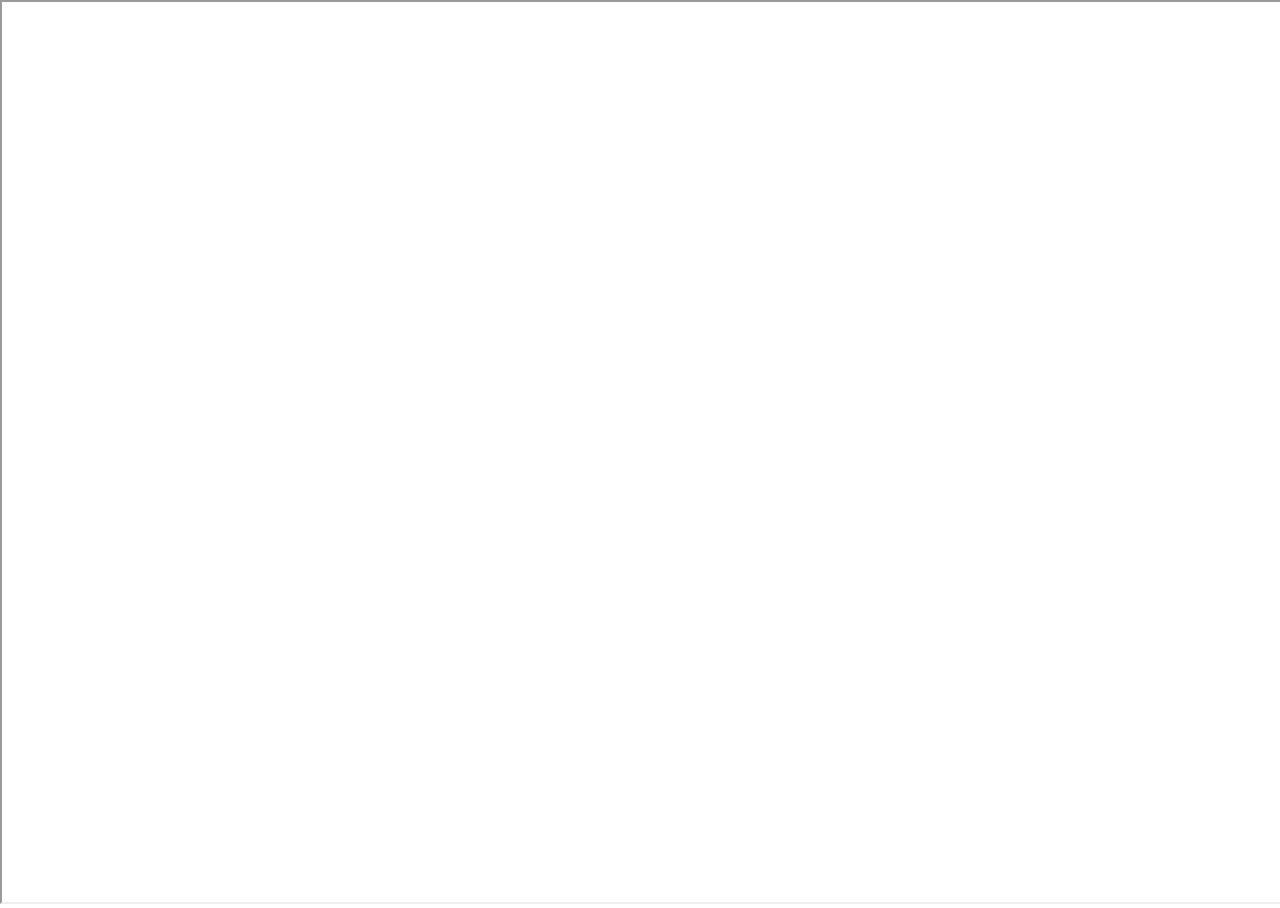
==== commit fc5e9265: "Add files via upload" ====
--- a/index.html
+++ b/index.html
@@ -1,1822 +1,22 @@
 <!DOCTYPE html>
 <html>
-
 <head>
-	<meta charset="utf-8">
-	<meta name="viewport" content="width=device-widtch, initial-scale=1.0">
-	<link rel="stylesheet" type="text/css" href="styles.css">
-	<script type="text/javascript" src="calendario.js"></script>
-	<script type="text/javascript" src="turno_b.js"></script>
-	<script type="text/javascript" src="turno_a.js"></script>
-	<script type="text/javascript" src="turno_c.js"></script>
-	<script type="text/javascript" src="turno_d.js"></script>
-	<script type="text/javascript" src="turno_diurno.js"></script>
-	<script type="text/javascript" src="ini_calculadora.js"></script>
-	<script type="text/javascript" src="recibos.js"></script>
-
-
-
-
-
-	<title>Calendario A-B-C-D</title>
+  <meta charset="utf-8">
+  <title>QanunFM</title>
+  <meta name="viewport" content="width=device-width, initial-scale=1.0">
 </head>
-
-<body id="bbdd" class="bodyy" onload="enero(), dia_actual()">
-	<div class="anclas" id="anclaenerope"></div>
-	
-	<div id="padreto" class="padreto">
-		<div class="botonera">
-			
-			<div id="alert_diurno" class="alerta_diurno">
-				<center><span>DIURNO</span></center>
-			</div>
-		<input id="boton_calc" class="my-fixed-item" type="button" value="B" onclick="letra_principal()">
-		<input id="boton_calc" class="my-fixed-item3" type="button" value="Reset" onclick="recargar();">
-		<input id="boton_calc" class="my-fixed-item2" type="button" value="Recibos"  onclick="recibosjeje(), ocultar()">
-						<div class="x2">
-			<span class="x1 mañana">06:00 - 14:00</span>
-			<span class="x1 tarde">14:00 - 22:00</span>
-			<span class="x1 noche">22:00 - 06:00</span>
-						</div>
-		</div>
-	<a class="anclas" href="#anclaenerope" id="ancla_enerope">ancla enerope</a>
-	<a class="anclas" href="#tit" id="ancla_enero">enero</a>
-	<a class="anclas" href="#a2" id="ancla_febrero">febrero</a>
-	<a class="anclas" href="#a44" id="ancla_marzo">marzo</a>
-	<a class="anclas" href="#a86" id="ancla_abril">abril</a>
-	<a class="anclas" href="#a128" id="ancla_mayo">mayo</a>
-	<a class="anclas" href="#a170" id="ancla_junio">junio</a>
-	<a class="anclas" href="#a212" id="ancla_julio">julio</a>
-	<a class="anclas" href="#a254" id="ancla_agosto">agosto</a>
-	<a class="anclas" href="#a296" id="ancla_septiembre">septiembre</a>
-	<a class="anclas" href="#a338" id="ancla_octubre">octubre</a>
-	<a class="anclas" href="#a380" id="ancla_noviembre">noviembre</a>
-	<a class="anclas" href="#a422" id="ancla_diciembre">diciembre</a>
-	<br>
-	<br>
-
-												
-		<div class="k">
-										
-			<input class="bt-encabezado-izq" type="button" name="" value="Anterior" onclick="menos_an(), blanquear_efes()"><span id="tit" class="titulo radio-titulo">2024</span><input type="button" class="bt-encabezado-der" name="" value="Siguiente" onclick="nuevo_an(), blanquear_efes()"> 
-										
-		</div>
-		<div class="horarios-padre">
-				<span class="mañana horarios borde-horarios">   06:00 - 14:00   </span><select id="sel" class="calcular cal-der">
-					<option value="TB">Turno B</option>
-					<option value="TA">Turno A</option>
-					<option value="TC">Turno C</option>
-					<option value="TD">Turno D</option>
-					<option value="DIUR">Diurno</option>
-				</select>
-				<br>
-				<span class="tarde horarios borde-horarios">   14:00 - 22:00   </span><input class="calcular cal-der" type="button" name="" onclick="iniciar_calculadora();" value="Calcular">
-				<br>
-
-				<span class="noche horarios borde-horarios">   22:00 - 06:00   </span><input class="calcular cal-der" type="button" name="" onclick="recargar();" value="Reiniciar">
-		</div>
-		<br>
-		<br>
-		<center>
-	<table id="tb" class="epa" border="1" class="tabl" onclick="brillo();">
-
-																<!--PRIMER MES-->
-		
-		<td colspan="7" class="titulo mes-feb">Enero</td>
-		<tr>
-			<td class="q">Domingo</td>
-			<td class="q">Lunes</td>
-			<td class="q">Martes</td>
-			<td class="q">Miercoles</td>
-			<td class="q">Jueves</td>
-			<td class="q">Viernes</td>
-			<td class="q">Sabado</td>
-		</tr>
-		<tr>
-		<td align="center" id= 'a2' class="encabezado">&nbsp</td>
-		<td align="center" id= 'a3' class="encabezado"><a href="">&nbsp</a></td>
-		<td align="center" id= 'a4' class="encabezado"><a href="">&nbsp</a></td>
-		<td align="center" id= 'a5' class="encabezado"><a href="">&nbsp</a></td>
-		<td align="center" id= 'a6' class="encabezado"><a href="">&nbsp</a></td>
-		<td align="center" id= 'a7' class="encabezado"><a href="">1</a></td>
-		<td align="center" id= 'a8' class="encabezado"><a href="">2</a></td>
-		</tr>
-		<tr>
-			<td class="div-color " id="f2"></td>
-			<td class="div-color " id="f3"></td>
-			<td class="div-color " id="f4"></td>
-			<td class="div-color" id="f5"></td>
-			<td class="div-color" id="f6"></td>
-			<td class="div-color " id="f7"></td>
-			<td class="div-color " id="f8"></td>
-		</tr>
-		<tr>
-			<td align="center" id= 'a9' class="encabezado"><a href="">3</a></td>
-			<td align="center" id= 'a10' class="encabezado"><a href="">4</a></td>
-			<td align="center" id= 'a11' class="encabezado"><a href="">5</a></td>
-			<td align="center" id= 'a12' class="encabezado"><a href="">6</a></td>
-			<td align="center" id= 'a13' class="encabezado"><a href="">7</a></td>
-			<td align="center" id= 'a14' class="encabezado"><a href="">8</a></td>
-			<td align="center" id= 'a15' class="encabezado"><a href="">9</a></td>
-
-		</tr>
-				<tr>
-			<td class="div-color " id="f9"></td>
-			<td class="div-color " id="f10"></td>
-			<td class="div-color " id="f11"></td>
-			<td class="div-color " id="f12"></td>
-			<td class="div-color " id="f13"></td>
-			<td class="div-color" id="f14"></td>
-			<td class="div-color" id="f15"></td>
-		</tr>
-		<tr>
-			<td align="center" id= 'a16' class="encabezado"><a href="">10</a></td>
-			<td align="center" id= 'a17' class="encabezado"><a href="">11</a></td>
-			<td align="center" id= 'a18' class="encabezado"><a href="">12</a></td>
-			<td align="center" id= 'a19' class="encabezado"><a href="">13</a></td>
-			<td align="center" id= 'a20' class="encabezado"><a href="">14</a></td>
-			<td align="center" id= 'a21' class="encabezado"><a href="">15</a></td>
-			<td align="center" id= 'a22' class="encabezado"><a href="">16</a></td>
-
-		</tr>
-				<tr>
-			<td class="div-color" id="f16"></td>
-			<td class="div-color " id="f17"></td>
-			<td class="div-color " id="f18"></td>
-			<td class="div-color " id="f19"></td>
-			<td class="div-color " id="f20"></td>
-			<td class="div-color " id="f21"></td>
-			<td class="div-color " id="f22"></td>
-		</tr>
-		<tr>
-			<td align="center" id= 'a23' class="encabezado"><a href="">17</a></td>
-			<td align="center" id= 'a24' class="encabezado"><a href="">18</a></td>
-			<td align="center" id= 'a25' class="encabezado"><a href="">19</a></td>
-			<td align="center" id= 'a26' class="encabezado"><a href="">20</a></td>
-			<td align="center" id= 'a27' class="encabezado"><a href="">21</a></td>
-			<td align="center" id= 'a28' class="encabezado"><a href="">22</a></td>
-			<td align="center" id= 'a29' class="encabezado"><a href="">23</a></td>
-
-		</tr>
-				<tr>
-			<td class="div-color " id="f23"></td>
-			<td class="div-color" id="f24"></td>
-			<td class="div-color" id="f25"></td>
-			<td class="div-color " id="f26"></td>
-			<td class="div-color " id="f27"></td>
-			<td class="div-color " id="f28"></td>
-			<td class="div-color " id="f29"></td>
-		</tr>
-		<tr>
-			<td align="center" id= 'a30' class="encabezado"><a href="">24</a></td>
-			<td align="center" id= 'a31' class="encabezado"><a href="">25</a></td>
-			<td align="center" id= 'a32' class="encabezado"><a href="">26</a></td>
-			<td align="center" id= 'a33' class="encabezado"><a href="">27</a></td>
-			<td align="center" id= 'a34' class="encabezado"><a href="">28</a></td>
-			<td align="center" id= 'a35' class="encabezado"><a href="">29</a></td>
-			<td align="center" id= 'a36' class="encabezado"><a href="">30</a></td>
-
-		</tr>
-				<tr>
-			<td class="div-color" id="f30"></td>
-			<td class="div-color " id="f31"></td>
-			<td class="div-color " id="f32"></td>
-			<td class="div-color" id="f33"></td>
-			<td class="div-color" id="f34"></td>
-			<td class="div-color" id="f35"></td>
-			<td class="div-color" id="f36"></td>
-		</tr>
-		<tr>
-			<td align="center" id= 'a37' class="encabezado"><a href="">31</a></td>
-			<td align="center" id= 'a38' class="encabezado"><a href="">&nbsp</a></td>
-			<td align="center" id= 'a39' class="encabezado"><a href="">&nbsp</a></td>
-			<td align="center" id= 'a40' class="encabezado"><a href="">&nbsp</a></td>
-			<td align="center" id= 'a41' class="encabezado"><a href="">&nbsp</a></td>
-			<td align="center" id= 'a42' class="encabezado"><a href="">&nbsp</a></td>
-			<td align="center" id= 'a43' class="encabezado"><a href="">&nbsp</a></td>
-
-		</tr>
-				<tr>
-			<td class="div-color" id="f37"></td>
-			<td class="div-color" id="f38"></td>
-			<td class="div-color" id="f39"></td>
-			<td class="div-color" id="f40"></td>
-			<td class="div-color" id="f41"></td>
-			<td class="div-color" id="f42"></td>
-			<td class="div-color" id="f43"></td>
-		</tr>
-														<!--SEGUNDO MES-->
-		<tr>
-			<td colspan="7" class="titulo mes-feb">Febrero</td>
-		</tr>
-		<tr>
-			<td class="q">Domingo</td>
-			<td class="q">Lunes</td>
-			<td class="q">Martes</td>
-			<td class="q">Miercoles</td>
-			<td class="q">Jueves</td>
-			<td class="q">Viernes</td>
-			<td class="q">Sabado</td>
-		<tr>
-			<td align="center" id= 'a44' class="encabezado"><a href="">1</a></td>
-			<td align="center" id= 'a45' class="encabezado"><a href="">1</a></td>
-			<td align="center" id= 'a46' class="encabezado"><a href="">1</a></td>
-			<td align="center" id= 'a47' class="encabezado"><a href="">1</a></td>
-			<td align="center" id= 'a48' class="encabezado"><a href="">1</a></td>
-			<td align="center" id= 'a49' class="encabezado"><a href="">1</a></td>
-			<td align="center" id= 'a50' class="encabezado"><a href="">1</a></td>
-
-		</tr>
-			<tr>
-			<td class="div-color" id="f44"></td>
-			<td class="div-color" id="f45"></td>
-			<td class="div-color" id="f46"></td>
-			<td class="div-color" id="f47"></td>
-			<td class="div-color" id="f48"></td>
-			<td class="div-color " id="f49"></td>
-			<td class="div-color " id="f50"></td>
-		</tr>
-		<tr>
-			<td align="center" id= 'a51' class="encabezado"><a href="">1</a></td>
-			<td align="center" id= 'a52' class="encabezado"><a href="">1</a></td>
-			<td align="center" id= 'a53' class="encabezado"><a href="">1</a></td>
-			<td align="center" id= 'a54' class="encabezado"><a href="">1</a></td>
-			<td align="center" id= 'a55' class="encabezado"><a href="">1</a></td>
-			<td align="center" id= 'a56' class="encabezado"><a href="">1</a></td>
-			<td align="center" id= 'a57' class="encabezado"><a href="">1</a></td>
-
-		</tr>
-			<tr>
-			<td class="div-color " id="f51"></td>
-			<td class="div-color " id="f52"></td>
-			<td class="div-color " id="f53"></td>
-			<td class="div-color " id="f54"></td>
-			<td class="div-color " id="f55"></td>
-			<td class="div-color" id="f56"></td>
-			<td class="div-color" id="f57"></td>
-		</tr>
-		<tr>
-			<td align="center" id= 'a58' class="encabezado"><a href="">1</a></td>
-			<td align="center" id= 'a59' class="encabezado"><a href="">1</a></td>
-			<td align="center" id= 'a60' class="encabezado"><a href="">1</a></td>
-			<td align="center" id= 'a61' class="encabezado"><a href="">1</a></td>
-			<td align="center" id= 'a62' class="encabezado"><a href="">1</a></td>
-			<td align="center" id= 'a63' class="encabezado"><a href="">1</a></td>
-			<td align="center" id= 'a64' class="encabezado"><a href="">1</a></td>
-
-		</tr>
-			<tr>
-			<td class="div-color" id="f58"></td>
-			<td class="div-color " id="f59"></td>
-			<td class="div-color " id="f60"></td>
-			<td class="div-color " id="f61"></td>
-			<td class="div-color " id="f62"></td>
-			<td class="div-color " id="f63"></td>
-			<td class="div-color " id="f64"></td>
-		</tr>
-		<tr>
-			<td align="center" id= 'a65' class="encabezado"><a href="">1</a></td>
-			<td align="center" id= 'a66' class="encabezado"><a href="">1</a></td>
-			<td align="center" id= 'a67' class="encabezado"><a href="">1</a></td>
-			<td align="center" id= 'a68' class="encabezado"><a href="">1</a></td>
-			<td align="center" id= 'a69' class="encabezado"><a href="">1</a></td>
-			<td align="center" id= 'a70' class="encabezado"><a href="">1</a></td>
-			<td align="center" id= 'a71' class="encabezado"><a href="">1</a></td>
-
-		</tr>
-			<tr>
-			<td class="div-color " id="f65"></td>
-			<td class="div-color" id="f66"></td>
-			<td class="div-color" id="f67"></td>
-			<td class="div-color" id="f68"></td>
-			<td class="div-color " id="f69"></td>
-			<td class="div-color" id="f70"></td>
-			<td class="div-color " id="f71"></td>
-		</tr>
-		<tr>
-			<td align="center" id= 'a72' class="encabezado"><a href="">1</a></td>
-			<td align="center" id= 'a73' class="encabezado"><a href="">1</a></td>
-			<td align="center" id= 'a74' class="encabezado"><a href="">1</a></td>
-			<td align="center" id= 'a75' class="encabezado"><a href="">1</a></td>
-			<td align="center" id= 'a76' class="encabezado"><a href="">1</a></td>
-			<td align="center" id= 'a77' class="encabezado"><a href="">1</a></td>
-			<td align="center" id= 'a78' class="encabezado"><a href="">1</a></td>
-
-		</tr>
-			<tr>
-			<td class="div-color " id="f72"></td>
-			<td class="div-color " id="f73"></td>
-			<td class="div-color " id="f74"></td>
-			<td class="div-color" id="f75"></td>
-			<td class="div-color" id="f76"></td>
-			<td class="div-color" id="f77"></td>
-			<td class="div-color" id="f78"></td>
-		</tr>
-		<tr>
-			<td align="center" id= 'a79' class="encabezado"><a href="">1</a></td>
-			<td align="center" id= 'a80' class="encabezado"><a href="">1</a></td>
-			<td align="center" id= 'a81' class="encabezado"><a href="">1</a></td>
-			<td align="center" id= 'a82' class="encabezado"><a href="">1</a></td>
-			<td align="center" id= 'a83' class="encabezado"><a href="">1</a></td>
-			<td align="center" id= 'a84' class="encabezado"><a href="">1</a></td>
-			<td align="center" id= 'a85' class="encabezado"><a href="">1</a></td>
-
-		</tr>
-			<tr>
-			<td class="div-color" id="f79"></td>
-			<td class="div-color" id="f80"></td>
-			<td class="div-color" id="f81"></td>
-			<td class="div-color" id="f82"></td>
-			<td class="div-color" id="f83"></td>
-			<td class="div-color" id="f84"></td>
-			<td class="div-color" id="f85"></td>
-		</tr>
-													<!--COMIENZA MARZO-->
-		<tr>
-			<td colspan="7" class="titulo mes-feb">Marzo</td>
-		</tr>
-				<tr>
-			<td class="q">Domingo</td>
-			<td class="q">Lunes</td>
-			<td class="q">Martes</td>
-			<td class="q">Miercoles</td>
-			<td class="q">Jueves</td>
-			<td class="q">Viernes</td>
-			<td class="q">Sabado</td>
-		<tr>
-			<td align="center" id= 'a86' class="encabezado"><a href="">1</a></td>
-			<td align="center" id= 'a87' class="encabezado"><a href="">1</a></td>
-			<td align="center" id= 'a88' class="encabezado"><a href="">1</a></td>
-			<td align="center" id= 'a89' class="encabezado"><a href="">1</a></td>
-			<td align="center" id= 'a90' class="encabezado"><a href="">1</a></td>
-			<td align="center" id= 'a91' class="encabezado"><a href="">1</a></td>
-			<td align="center" id= 'a92' class="encabezado"><a href="">1</a></td>
-
-		</tr>
-		<tr>
-			<td class="div-color" id="f86"></td>
-			<td class="div-color" id="f87"></td>
-			<td class="div-color" id="f88"></td>
-			<td class="div-color" id="f89"></td>
-			<td class="div-color" id="f90"></td>
-			<td class="div-color" id="f91"></td>
-			<td class="div-color" id="f92"></td>
-		</tr>
-		<tr>
-			<td align="center" id= 'a93' class="encabezado"><a href="">1</a></td>
-			<td align="center" id= 'a94' class="encabezado"><a href="">1</a></td>
-			<td align="center" id= 'a95' class="encabezado"><a href="">1</a></td>
-			<td align="center" id= 'a96' class="encabezado"><a href="">1</a></td>
-			<td align="center" id= 'a97' class="encabezado"><a href="">1</a></td>
-			<td align="center" id= 'a98' class="encabezado"><a href="">1</a></td>
-			<td align="center" id= 'a99' class="encabezado"><a href="">1</a></td>
-
-		</tr>
-		<tr>
-			<td class="div-color" id="f93"></td>
-			<td class="div-color" id="f94"></td>
-			<td class="div-color" id="f95"></td>
-			<td class="div-color" id="f96"></td>
-			<td class="div-color" id="f97"></td>
-			<td class="div-color" id="f98"></td>
-			<td class="div-color" id="f99"></td>
-		</tr>
-		<tr>
-			<td align="center" id= 'a100' class="encabezado"><a href="">1</a></td>
-			<td align="center" id= 'a101' class="encabezado"><a href="">1</a></td>
-			<td align="center" id= 'a102' class="encabezado"><a href="">1</a></td>
-			<td align="center" id= 'a103' class="encabezado"><a href="">1</a></td>
-			<td align="center" id= 'a104' class="encabezado"><a href="">1</a></td>
-			<td align="center" id= 'a105' class="encabezado"><a href="">1</a></td>
-			<td align="center" id= 'a106' class="encabezado"><a href="">1</a></td>
-
-		</tr>
-		<tr>
-			<td class="div-color" id="f100"></td>
-			<td class="div-color" id="f101"></td>
-			<td class="div-color" id="f102"></td>
-			<td class="div-color" id="f103"></td>
-			<td class="div-color" id="f104"></td>
-			<td class="div-color" id="f105"></td>
-			<td class="div-color" id="f106"></td>
-		</tr>
-		<tr>
-			<td align="center" id= 'a107' class="encabezado"><a href="">1</a></td>
-			<td align="center" id= 'a108' class="encabezado"><a href="">1</a></td>
-			<td align="center" id= 'a109' class="encabezado"><a href="">1</a></td>
-			<td align="center" id= 'a110' class="encabezado"><a href="">1</a></td>
-			<td align="center" id= 'a111' class="encabezado"><a href="">1</a></td>
-			<td align="center" id= 'a112' class="encabezado"><a href="">1</a></td>
-			<td align="center" id= 'a113' class="encabezado"><a href="">1</a></td>
-
-		</tr>
-		<tr>
-			<td class="div-color" id="f107"></td>
-			<td class="div-color" id="f108"></td>
-			<td class="div-color" id="f109"></td>
-			<td class="div-color" id="f110"></td>
-			<td class="div-color" id="f111"></td>
-			<td class="div-color" id="f112"></td>
-			<td class="div-color" id="f113"></td>
-		</tr>
-		<tr>
-			<td align="center" id= 'a114' class="encabezado"><a href="">1</a></td>
-			<td align="center" id= 'a115' class="encabezado"><a href="">1</a></td>
-			<td align="center" id= 'a116' class="encabezado"><a href="">1</a></td>
-			<td align="center" id= 'a117' class="encabezado"><a href="">1</a></td>
-			<td align="center" id= 'a118' class="encabezado"><a href="">1</a></td>
-			<td align="center" id= 'a119' class="encabezado"><a href="">1</a></td>
-			<td align="center" id= 'a120' class="encabezado"><a href="">1</a></td>
-
-		</tr>
-		<tr>
-			<td class="div-color" id="f114"></td>
-			<td class="div-color" id="f115"></td>
-			<td class="div-color" id="f116"></td>
-			<td class="div-color" id="f117"></td>
-			<td class="div-color" id="f118"></td>
-			<td class="div-color" id="f119"></td>
-			<td class="div-color" id="f120"></td>
-		</tr>
-		<tr>
-			<td align="center" id= 'a121' class="encabezado"><a href="">1</a></td>
-			<td align="center" id= 'a122' class="encabezado"><a href="">1</a></td>
-			<td align="center" id= 'a123' class="encabezado"><a href="">1</a></td>
-			<td align="center" id= 'a124' class="encabezado"><a href="">1</a></td>
-			<td align="center" id= 'a125' class="encabezado"><a href="">1</a></td>
-			<td align="center" id= 'a126' class="encabezado"><a href="">1</a></td>
-			<td align="center" id= 'a127' class="encabezado"><a href="">1</a></td>
-
-		</tr>
-		<tr>
-			<td class="div-color" id="f121"></td>
-			<td class="div-color" id="f122"></td>
-			<td class="div-color" id="f123"></td>
-			<td class="div-color" id="f124"></td>
-			<td class="div-color" id="f125"></td>
-			<td class="div-color" id="f126"></td>
-			<td class="div-color" id="f127"></td>
-		</tr>
-		<tr>
-			<td colspan="7" class="titulo mes-feb">Abril</td>
-		</tr>
-				<tr>
-			<td class="q">Domingo</td>
-			<td class="q">Lunes</td>
-			<td class="q">Martes</td>
-			<td class="q">Miercoles</td>
-			<td class="q">Jueves</td>
-			<td class="q">Viernes</td>
-			<td class="q">Sabado</td>
-		<tr>
-			<td align="center" id= 'a128' class="encabezado"><a href="">1</a></td>
-			<td align="center" id= 'a129' class="encabezado"><a href="">1</a></td>
-			<td align="center" id= 'a130' class="encabezado"><a href="">1</a></td>
-			<td align="center" id= 'a131' class="encabezado"><a href="">1</a></td>
-			<td align="center" id= 'a132' class="encabezado"><a href="">1</a></td>
-			<td align="center" id= 'a133' class="encabezado"><a href="">1</a></td>
-			<td align="center" id= 'a134' class="encabezado"><a href="">1</a></td>
-
-		</tr>
-		<tr>
-			<td class="div-color" id="f128"></td>
-			<td class="div-color" id="f129"></td>
-			<td class="div-color" id="f130"></td>
-			<td class="div-color" id="f131"></td>
-			<td class="div-color" id="f132"></td>
-			<td class="div-color" id="f133"></td>
-			<td class="div-color" id="f134"></td>
-		</tr>
-		<tr>
-			<td align="center" id= 'a135' class="encabezado"><a href="">1</a></td>
-			<td align="center" id= 'a136' class="encabezado"><a href="">1</a></td>
-			<td align="center" id= 'a137' class="encabezado"><a href="">1</a></td>
-			<td align="center" id= 'a138' class="encabezado"><a href="">1</a></td>
-			<td align="center" id= 'a139' class="encabezado"><a href="">1</a></td>
-			<td align="center" id= 'a140' class="encabezado"><a href="">1</a></td>
-			<td align="center" id= 'a141' class="encabezado"><a href="">1</a></td>
-
-		</tr>
-		<tr>
-			<td class="div-color" id="f135"></td>
-			<td class="div-color" id="f136"></td>
-			<td class="div-color" id="f137"></td>
-			<td class="div-color" id="f138"></td>
-			<td class="div-color" id="f139"></td>
-			<td class="div-color" id="f140"></td>
-			<td class="div-color" id="f141"></td>
-		</tr>
-		<tr>
-			<td align="center" id= 'a142' class="encabezado"><a href="">1</a></td>
-			<td align="center" id= 'a143' class="encabezado"><a href="">1</a></td>
-			<td align="center" id= 'a144' class="encabezado"><a href="">1</a></td>
-			<td align="center" id= 'a145' class="encabezado"><a href="">1</a></td>
-			<td align="center" id= 'a146' class="encabezado"><a href="">1</a></td>
-			<td align="center" id= 'a147' class="encabezado"><a href="">1</a></td>
-			<td align="center" id= 'a148' class="encabezado"><a href="">1</a></td>
-
-		</tr>
-		<tr>
-			<td class="div-color" id="f142"></td>
-			<td class="div-color" id="f143"></td>
-			<td class="div-color" id="f144"></td>
-			<td class="div-color" id="f145"></td>
-			<td class="div-color" id="f146"></td>
-			<td class="div-color" id="f147"></td>
-			<td class="div-color" id="f148"></td>
-		</tr>
-		<tr>
-			<td align="center" id= 'a149' class="encabezado"><a href="">1</a></td>
-			<td align="center" id= 'a150' class="encabezado"><a href="">1</a></td>
-			<td align="center" id= 'a151' class="encabezado"><a href="">1</a></td>
-			<td align="center" id= 'a152' class="encabezado"><a href="">1</a></td>
-			<td align="center" id= 'a153' class="encabezado"><a href="">1</a></td>
-			<td align="center" id= 'a154' class="encabezado"><a href="">1</a></td>
-			<td align="center" id= 'a155' class="encabezado"><a href="">1</a></td>
-
-		</tr>
-		<tr>
-			<td class="div-color" id="f149"></td>
-			<td class="div-color" id="f150"></td>
-			<td class="div-color" id="f151"></td>
-			<td class="div-color" id="f152"></td>
-			<td class="div-color" id="f153"></td>
-			<td class="div-color" id="f154"></td>
-			<td class="div-color" id="f155"></td>
-		</tr>
-		<tr>
-			<td align="center" id= 'a156' class="encabezado"><a href="">1</a></td>
-			<td align="center" id= 'a157' class="encabezado"><a href="">1</a></td>
-			<td align="center" id= 'a158' class="encabezado"><a href="">1</a></td>
-			<td align="center" id= 'a159' class="encabezado"><a href="">1</a></td>
-			<td align="center" id= 'a160' class="encabezado"><a href="">1</a></td>
-			<td align="center" id= 'a161' class="encabezado"><a href="">1</a></td>
-			<td align="center" id= 'a162' class="encabezado"><a href="">1</a></td>
-
-		</tr>
-		<tr>
-			<td class="div-color" id="f156"></td>
-			<td class="div-color" id="f157"></td>
-			<td class="div-color" id="f158"></td>
-			<td class="div-color" id="f159"></td>
-			<td class="div-color" id="f160"></td>
-			<td class="div-color" id="f161"></td>
-			<td class="div-color" id="f162"></td>
-		</tr>
-		<tr>
-			<td align="center" id= 'a163' class="encabezado"><a href="">1</a></td>
-			<td align="center" id= 'a164' class="encabezado"><a href="">1</a></td>
-			<td align="center" id= 'a165' class="encabezado"><a href="">1</a></td>
-			<td align="center" id= 'a166' class="encabezado"><a href="">1</a></td>
-			<td align="center" id= 'a167' class="encabezado"><a href="">1</a></td>
-			<td align="center" id= 'a168' class="encabezado"><a href="">1</a></td>
-			<td align="center" id= 'a169' class="encabezado"><a href="">1</a></td>
-
-		</tr>
-		<tr>
-			<td class="div-color" id="f163"></td>
-			<td class="div-color" id="f164"></td>
-			<td class="div-color" id="f165"></td>
-			<td class="div-color" id="f166"></td>
-			<td class="div-color" id="f167"></td>
-			<td class="div-color" id="f168"></td>
-			<td class="div-color" id="f169"></td>
-		</tr>
-						<tr>
-			<td colspan="7" class="titulo mes-feb">Mayo</td>
-		</tr>
-				<tr>
-			<td class="q">Domingo</td>
-			<td class="q">Lunes</td>
-			<td class="q">Martes</td>
-			<td class="q">Miercoles</td>
-			<td class="q">Jueves</td>
-			<td class="q">Viernes</td>
-			<td class="q">Sabado</td>
-		<tr>
-			<td align="center" id= 'a170' class="encabezado"><a href="">1</a></td>
-			<td align="center" id= 'a171' class="encabezado"><a href="">1</a></td>
-			<td align="center" id= 'a172' class="encabezado"><a href="">1</a></td>
-			<td align="center" id= 'a173' class="encabezado"><a href="">1</a></td>
-			<td align="center" id= 'a174' class="encabezado"><a href="">1</a></td>
-			<td align="center" id= 'a175' class="encabezado"><a href="">1</a></td>
-			<td align="center" id= 'a176' class="encabezado"><a href="">1</a></td>
-
-		</tr>
-		<tr>
-			<td class="div-color" id="f170"></td>
-			<td class="div-color" id="f171"></td>
-			<td class="div-color" id="f172"></td>
-			<td class="div-color" id="f173"></td>
-			<td class="div-color" id="f174"></td>
-			<td class="div-color" id="f175"></td>
-			<td class="div-color" id="f176"></td>
-		</tr>
-		<tr>
-			<td align="center" id= 'a177' class="encabezado"><a href="">1</a></td>
-			<td align="center" id= 'a178' class="encabezado"><a href="">1</a></td>
-			<td align="center" id= 'a179' class="encabezado"><a href="">1</a></td>
-			<td align="center" id= 'a180' class="encabezado"><a href="">1</a></td>
-			<td align="center" id= 'a181' class="encabezado"><a href="">1</a></td>
-			<td align="center" id= 'a182' class="encabezado"><a href="">1</a></td>
-			<td align="center" id= 'a183' class="encabezado"><a href="">1</a></td>
-
-		</tr>
-		<tr>
-			<td class="div-color" id="f177"></td>
-			<td class="div-color" id="f178"></td>
-			<td class="div-color" id="f179"></td>
-			<td class="div-color" id="f180"></td>
-			<td class="div-color" id="f181"></td>
-			<td class="div-color" id="f182"></td>
-			<td class="div-color" id="f183"></td>
-		</tr>
-		<tr>
-			<td align="center" id= 'a184' class="encabezado"><a href="">1</a></td>
-			<td align="center" id= 'a185' class="encabezado"><a href="">1</a></td>
-			<td align="center" id= 'a186' class="encabezado"><a href="">1</a></td>
-			<td align="center" id= 'a187' class="encabezado"><a href="">1</a></td>
-			<td align="center" id= 'a188' class="encabezado"><a href="">1</a></td>
-			<td align="center" id= 'a189' class="encabezado"><a href="">1</a></td>
-			<td align="center" id= 'a190' class="encabezado"><a href="">1</a></td>
-
-		</tr>
-		<tr>
-			<td class="div-color" id="f184"></td>
-			<td class="div-color" id="f185"></td>
-			<td class="div-color" id="f186"></td>
-			<td class="div-color" id="f187"></td>
-			<td class="div-color" id="f188"></td>
-			<td class="div-color" id="f189"></td>
-			<td class="div-color" id="f190"></td>
-		</tr>
-		<tr>
-			<td align="center" id= 'a191' class="encabezado"><a href="">1</a></td>
-			<td align="center" id= 'a192' class="encabezado"><a href="">1</a></td>
-			<td align="center" id= 'a193' class="encabezado"><a href="">1</a></td>
-			<td align="center" id= 'a194' class="encabezado"><a href="">1</a></td>
-			<td align="center" id= 'a195' class="encabezado"><a href="">1</a></td>
-			<td align="center" id= 'a196' class="encabezado"><a href="">1</a></td>
-			<td align="center" id= 'a197' class="encabezado"><a href="">1</a></td>
-
-		</tr>
-		<tr>
-			<td class="div-color" id="f191"></td>
-			<td class="div-color" id="f192"></td>
-			<td class="div-color" id="f193"></td>
-			<td class="div-color" id="f194"></td>
-			<td class="div-color" id="f195"></td>
-			<td class="div-color" id="f196"></td>
-			<td class="div-color" id="f197"></td>
-		</tr>
-		<tr>
-			<td align="center" id= 'a198' class="encabezado"><a href="">1</a></td>
-			<td align="center" id= 'a199' class="encabezado"><a href="">1</a></td>
-			<td align="center" id= 'a200' class="encabezado"><a href="">1</a></td>
-			<td align="center" id= 'a201' class="encabezado"><a href="">1</a></td>
-			<td align="center" id= 'a202' class="encabezado"><a href="">1</a></td>
-			<td align="center" id= 'a203' class="encabezado"><a href="">1</a></td>
-			<td align="center" id= 'a204' class="encabezado"><a href="">1</a></td>
-
-		</tr>
-		<tr>
-			<td class="div-color" id="f198"></td>
-			<td class="div-color" id="f199"></td>
-			<td class="div-color" id="f200"></td>
-			<td class="div-color" id="f201"></td>
-			<td class="div-color" id="f202"></td>
-			<td class="div-color" id="f203"></td>
-			<td class="div-color" id="f204"></td>
-		</tr>
-		<tr>
-			<td align="center" id= 'a205' class="encabezado"><a href="">1</a></td>
-			<td align="center" id= 'a206' class="encabezado"><a href="">1</a></td>
-			<td align="center" id= 'a207' class="encabezado"><a href="">1</a></td>
-			<td align="center" id= 'a208' class="encabezado"><a href="">1</a></td>
-			<td align="center" id= 'a209' class="encabezado"><a href="">1</a></td>
-			<td align="center" id= 'a210' class="encabezado"><a href="">1</a></td>
-			<td align="center" id= 'a211' class="encabezado"><a href="">1</a></td>
-
-		</tr>
-		<tr>
-			<td class="div-color" id="f205"></td>
-			<td class="div-color" id="f206"></td>
-			<td class="div-color" id="f207"></td>
-			<td class="div-color" id="f208"></td>
-			<td class="div-color" id="f209"></td>
-			<td class="div-color" id="f210"></td>
-			<td class="div-color" id="f211"></td>
-		</tr>
-			<tr>
-			<td colspan="7" class="titulo mes-feb">Junio</td>
-		</tr>
-				<tr>
-			<td class="q">Domingo</td>
-			<td class="q">Lunes</td>
-			<td class="q">Martes</td>
-			<td class="q">Miercoles</td>
-			<td class="q">Jueves</td>
-			<td class="q">Viernes</td>
-			<td class="q">Sabado</td>
-		<tr>
-			<td align="center" id= 'a212' class="encabezado"><a href="">1</a></td>
-			<td align="center" id= 'a213' class="encabezado"><a href="">1</a></td>
-			<td align="center" id= 'a214' class="encabezado"><a href="">1</a></td>
-			<td align="center" id= 'a215' class="encabezado"><a href="">1</a></td>
-			<td align="center" id= 'a216' class="encabezado"><a href="">1</a></td>
-			<td align="center" id= 'a217' class="encabezado"><a href="">1</a></td>
-			<td align="center" id= 'a218' class="encabezado"><a href="">1</a></td>
-
-		</tr>
-		<tr>
-			<td class="div-color" id="f212"></td>
-			<td class="div-color" id="f213"></td>
-			<td class="div-color" id="f214"></td>
-			<td class="div-color" id="f215"></td>
-			<td class="div-color" id="f216"></td>
-			<td class="div-color" id="f217"></td>
-			<td class="div-color" id="f218"></td>
-		</tr>
-		<tr>
-			<td align="center" id= 'a219' class="encabezado"><a href="">1</a></td>
-			<td align="center" id= 'a220' class="encabezado"><a href="">1</a></td>
-			<td align="center" id= 'a221' class="encabezado"><a href="">1</a></td>
-			<td align="center" id= 'a222' class="encabezado"><a href="">1</a></td>
-			<td align="center" id= 'a223' class="encabezado"><a href="">1</a></td>
-			<td align="center" id= 'a224' class="encabezado"><a href="">1</a></td>
-			<td align="center" id= 'a225' class="encabezado"><a href="">1</a></td>
-
-		</tr>
-		<tr>
-			<td class="div-color" id="f219"></td>
-			<td class="div-color" id="f220"></td>
-			<td class="div-color" id="f221"></td>
-			<td class="div-color" id="f222"></td>
-			<td class="div-color" id="f223"></td>
-			<td class="div-color" id="f224"></td>
-			<td class="div-color" id="f225"></td>
-		</tr>
-		<tr>
-			<td align="center" id= 'a226' class="encabezado"><a href="">1</a></td>
-			<td align="center" id= 'a227' class="encabezado"><a href="">1</a></td>
-			<td align="center" id= 'a228' class="encabezado"><a href="">1</a></td>
-			<td align="center" id= 'a229' class="encabezado"><a href="">1</a></td>
-			<td align="center" id= 'a230' class="encabezado"><a href="">1</a></td>
-			<td align="center" id= 'a231' class="encabezado"><a href="">1</a></td>
-			<td align="center" id= 'a232' class="encabezado"><a href="">1</a></td>
-
-		</tr>
-		<tr>
-			<td class="div-color" id="f226"></td>
-			<td class="div-color" id="f227"></td>
-			<td class="div-color" id="f228"></td>
-			<td class="div-color" id="f229"></td>
-			<td class="div-color" id="f230"></td>
-			<td class="div-color" id="f231"></td>
-			<td class="div-color" id="f232"></td>
-		</tr>
-		<tr>
-			<td align="center" id= 'a233' class="encabezado"><a href="">1</a></td>
-			<td align="center" id= 'a234' class="encabezado"><a href="">1</a></td>
-			<td align="center" id= 'a235' class="encabezado"><a href="">1</a></td>
-			<td align="center" id= 'a236' class="encabezado"><a href="">1</a></td>
-			<td align="center" id= 'a237' class="encabezado"><a href="">1</a></td>
-			<td align="center" id= 'a238' class="encabezado"><a href="">1</a></td>
-			<td align="center" id= 'a239' class="encabezado"><a href="">1</a></td>
-
-		</tr>
-		<tr>
-			<td class="div-color" id="f233"></td>
-			<td class="div-color" id="f234"></td>
-			<td class="div-color" id="f235"></td>
-			<td class="div-color" id="f236"></td>
-			<td class="div-color" id="f237"></td>
-			<td class="div-color" id="f238"></td>
-			<td class="div-color" id="f239"></td>
-		</tr>
-		<tr>
-			<td align="center" id= 'a240' class="encabezado"><a href="">1</a></td>
-			<td align="center" id= 'a241' class="encabezado"><a href="">1</a></td>
-			<td align="center" id= 'a242' class="encabezado"><a href="">1</a></td>
-			<td align="center" id= 'a243' class="encabezado"><a href="">1</a></td>
-			<td align="center" id= 'a244' class="encabezado"><a href="">1</a></td>
-			<td align="center" id= 'a245' class="encabezado"><a href="">1</a></td>
-			<td align="center" id= 'a246' class="encabezado"><a href="">1</a></td>
-
-		</tr>
-		<tr>
-			<td class="div-color" id="f240"></td>
-			<td class="div-color" id="f241"></td>
-			<td class="div-color" id="f242"></td>
-			<td class="div-color" id="f243"></td>
-			<td class="div-color" id="f244"></td>
-			<td class="div-color" id="f245"></td>
-			<td class="div-color" id="f246"></td>
-		</tr>
-		<tr>
-			<td align="center" id= 'a247' class="encabezado"><a href="">1</a></td>
-			<td align="center" id= 'a248' class="encabezado"><a href="">1</a></td>
-			<td align="center" id= 'a249' class="encabezado"><a href="">1</a></td>
-			<td align="center" id= 'a250' class="encabezado"><a href="">1</a></td>
-			<td align="center" id= 'a251' class="encabezado"><a href="">1</a></td>
-			<td align="center" id= 'a252' class="encabezado"><a href="">1</a></td>
-			<td align="center" id= 'a253' class="encabezado"><a href="">1</a></td>
-
-		</tr>
-		<tr>
-			<td class="div-color" id="f247"></td>
-			<td class="div-color" id="f248"></td>
-			<td class="div-color" id="f249"></td>
-			<td class="div-color" id="f250"></td>
-			<td class="div-color" id="f251"></td>
-			<td class="div-color" id="f252"></td>
-			<td class="div-color" id="f253"></td>
-		</tr>
-					<tr>
-			<td colspan="7" class="titulo mes-feb">Julio</td>
-		</tr>
-				<tr>
-			<td class="q">Domingo</td>
-			<td class="q">Lunes</td>
-			<td class="q">Martes</td>
-			<td class="q">Miercoles</td>
-			<td class="q">Jueves</td>
-			<td class="q">Viernes</td>
-			<td class="q">Sabado</td>
-		<tr>
-			<td align="center" id= 'a254' class="encabezado"><a href="">1</a></td>
-			<td align="center" id= 'a255' class="encabezado"><a href="">1</a></td>
-			<td align="center" id= 'a256' class="encabezado"><a href="">1</a></td>
-			<td align="center" id= 'a257' class="encabezado"><a href="">1</a></td>
-			<td align="center" id= 'a258' class="encabezado"><a href="">1</a></td>
-			<td align="center" id= 'a259' class="encabezado"><a href="">1</a></td>
-			<td align="center" id= 'a260' class="encabezado"><a href="">1</a></td>
-
-		</tr>
-		<tr>
-			<td class="div-color" id="f254"></td>
-			<td class="div-color" id="f255"></td>
-			<td class="div-color" id="f256"></td>
-			<td class="div-color" id="f257"></td>
-			<td class="div-color" id="f258"></td>
-			<td class="div-color" id="f259"></td>
-			<td class="div-color" id="f260"></td>
-		</tr>
-		<tr>
-			<td align="center" id= 'a261' class="encabezado"><a href="">1</a></td>
-			<td align="center" id= 'a262' class="encabezado"><a href="">1</a></td>
-			<td align="center" id= 'a263' class="encabezado"><a href="">1</a></td>
-			<td align="center" id= 'a264' class="encabezado"><a href="">1</a></td>
-			<td align="center" id= 'a265' class="encabezado"><a href="">1</a></td>
-			<td align="center" id= 'a266' class="encabezado"><a href="">1</a></td>
-			<td align="center" id= 'a267' class="encabezado"><a href="">1</a></td>
-
-		</tr>
-		<tr>
-			<td class="div-color" id="f261"></td>
-			<td class="div-color" id="f262"></td>
-			<td class="div-color" id="f263"></td>
-			<td class="div-color" id="f264"></td>
-			<td class="div-color" id="f265"></td>
-			<td class="div-color" id="f266"></td>
-			<td class="div-color" id="f267"></td>
-		</tr>
-		<tr>
-			<td align="center" id= 'a268' class="encabezado"><a href="">1</a></td>
-			<td align="center" id= 'a269' class="encabezado"><a href="">1</a></td>
-			<td align="center" id= 'a270' class="encabezado"><a href="">1</a></td>
-			<td align="center" id= 'a271' class="encabezado"><a href="">1</a></td>
-			<td align="center" id= 'a272' class="encabezado"><a href="">1</a></td>
-			<td align="center" id= 'a273' class="encabezado"><a href="">1</a></td>
-			<td align="center" id= 'a274' class="encabezado"><a href="">1</a></td>
-
-		</tr>
-		<tr>
-			<td class="div-color" id="f268"></td>
-			<td class="div-color" id="f269"></td>
-			<td class="div-color" id="f270"></td>
-			<td class="div-color" id="f271"></td>
-			<td class="div-color" id="f272"></td>
-			<td class="div-color" id="f273"></td>
-			<td class="div-color" id="f274"></td>
-		</tr>
-		<tr>
-			<td align="center" id= 'a275' class="encabezado"><a href="">1</a></td>
-			<td align="center" id= 'a276' class="encabezado"><a href="">1</a></td>
-			<td align="center" id= 'a277' class="encabezado"><a href="">1</a></td>
-			<td align="center" id= 'a278' class="encabezado"><a href="">1</a></td>
-			<td align="center" id= 'a279' class="encabezado"><a href="">1</a></td>
-			<td align="center" id= 'a280' class="encabezado"><a href="">1</a></td>
-			<td align="center" id= 'a281' class="encabezado"><a href="">1</a></td>
-
-		</tr>
-		<tr>
-			<td class="div-color" id="f275"></td>
-			<td class="div-color" id="f276"></td>
-			<td class="div-color" id="f277"></td>
-			<td class="div-color" id="f278"></td>
-			<td class="div-color" id="f279"></td>
-			<td class="div-color" id="f280"></td>
-			<td class="div-color" id="f281"></td>
-		</tr>
-		<tr>
-		<td align="center" id= 'a282' class="encabezado"><a href="">1</a></td>
-		<td align="center" id= 'a283' class="encabezado"><a href="">1</a></td>
-		<td align="center" id= 'a284' class="encabezado"><a href="">1</a></td>
-		<td align="center" id= 'a285' class="encabezado"><a href="">1</a></td>
-		<td align="center" id= 'a286' class="encabezado"><a href="">1</a></td>
-		<td align="center" id= 'a287' class="encabezado"><a href="">1</a></td>
-		<td align="center" id= 'a288' class="encabezado"><a href="">1</a></td>
-
-		</tr>
-		<tr>
-			<td class="div-color" id="f282"></td>
-			<td class="div-color" id="f283"></td>
-			<td class="div-color" id="f284"></td>
-			<td class="div-color" id="f285"></td>
-			<td class="div-color" id="f286"></td>
-			<td class="div-color" id="f287"></td>
-			<td class="div-color" id="f288"></td>
-		</tr>
-		<tr>
-		<td align="center" id= 'a289' class="encabezado"><a href="">1</a></td>
-		<td align="center" id= 'a290' class="encabezado"><a href="">1</a></td>
-		<td align="center" id= 'a291' class="encabezado"><a href="">1</a></td>
-		<td align="center" id= 'a292' class="encabezado"><a href="">1</a></td>
-		<td align="center" id= 'a293' class="encabezado"><a href="">1</a></td>
-		<td align="center" id= 'a294' class="encabezado"><a href="">1</a></td>
-		<td align="center" id= 'a295' class="encabezado"><a href="">1</a></td>
-		</tr>
-		<tr>
-			<td class="div-color" id="f289"></td>
-			<td class="div-color" id="f290"></td>
-			<td class="div-color" id="f291"></td>
-			<td class="div-color" id="f292"></td>
-			<td class="div-color" id="f293"></td>
-			<td class="div-color" id="f294"></td>
-			<td class="div-color" id="f295"></td>
-		</tr>
-		<td colspan="7" class="titulo mes-feb">Agosto</td>
-		</tr>
-				<tr>
-			<td class="q">Domingo</td>
-			<td class="q">Lunes</td>
-			<td class="q">Martes</td>
-			<td class="q">Miercoles</td>
-			<td class="q">Jueves</td>
-			<td class="q">Viernes</td>
-			<td class="q">Sabado</td>
-		<tr>
-			<td align="center" id= 'a296' class="encabezado"><a href="">1</a></td>
-			<td align="center" id= 'a297' class="encabezado"><a href="">1</a></td>
-			<td align="center" id= 'a298' class="encabezado"><a href="">1</a></td>
-			<td align="center" id= 'a299' class="encabezado"><a href="">1</a></td>
-			<td align="center" id= 'a300' class="encabezado"><a href="">1</a></td>
-			<td align="center" id= 'a301' class="encabezado"><a href="">1</a></td>
-			<td align="center" id= 'a302' class="encabezado"><a href="">1</a></td>
-		</tr>
-		<tr>
-			<td class="div-color" id="f296"></td>
-			<td class="div-color" id="f297"></td>
-			<td class="div-color" id="f298"></td>
-			<td class="div-color" id="f299"></td>
-			<td class="div-color" id="f300"></td>
-			<td class="div-color" id="f301"></td>
-			<td class="div-color" id="f302"></td>
-		</tr>
-		<tr>
-			<td align="center" id= 'a303' class="encabezado"><a href="">1</a></td>
-			<td align="center" id= 'a304' class="encabezado"><a href="">1</a></td>
-			<td align="center" id= 'a305' class="encabezado"><a href="">1</a></td>
-			<td align="center" id= 'a306' class="encabezado"><a href="">1</a></td>
-			<td align="center" id= 'a307' class="encabezado"><a href="">1</a></td>
-			<td align="center" id= 'a308' class="encabezado"><a href="">1</a></td>
-			<td align="center" id= 'a309' class="encabezado"><a href="">1</a></td>
-		</tr>
-		<tr>
-			<td class="div-color" id="f303"></td>
-			<td class="div-color" id="f304"></td>
-			<td class="div-color" id="f305"></td>
-			<td class="div-color" id="f306"></td>
-			<td class="div-color" id="f307"></td>
-			<td class="div-color" id="f308"></td>
-			<td class="div-color" id="f309"></td>
-		</tr>
-		<tr>
-			<td align="center" id= 'a310' class="encabezado"><a href="">1</a></td>
-			<td align="center" id= 'a311' class="encabezado"><a href="">1</a></td>
-			<td align="center" id= 'a312' class="encabezado"><a href="">1</a></td>
-			<td align="center" id= 'a313' class="encabezado"><a href="">1</a></td>
-			<td align="center" id= 'a314' class="encabezado"><a href="">1</a></td>
-			<td align="center" id= 'a315' class="encabezado"><a href="">1</a></td>
-			<td align="center" id= 'a316' class="encabezado"><a href="">1</a></td>
-		</tr>
-		<tr>
-			<td class="div-color" id="f310"></td>
-			<td class="div-color" id="f311"></td>
-			<td class="div-color" id="f312"></td>
-			<td class="div-color" id="f313"></td>
-			<td class="div-color" id="f314"></td>
-			<td class="div-color" id="f315"></td>
-			<td class="div-color" id="f316"></td>
-		</tr>
-		<tr>
-			<td align="center" id= 'a317' class="encabezado"><a href="">1</a></td>
-			<td align="center" id= 'a318' class="encabezado"><a href="">1</a></td>
-			<td align="center" id= 'a319' class="encabezado"><a href="">1</a></td>
-			<td align="center" id= 'a320' class="encabezado"><a href="">1</a></td>
-			<td align="center" id= 'a321' class="encabezado"><a href="">1</a></td>
-			<td align="center" id= 'a322' class="encabezado"><a href="">1</a></td>
-			<td align="center" id= 'a323' class="encabezado"><a href="">1</a></td>
-		</tr>
-		<tr>
-			<td class="div-color" id="f317"></td>
-			<td class="div-color" id="f318"></td>
-			<td class="div-color" id="f319"></td>
-			<td class="div-color" id="f320"></td>
-			<td class="div-color" id="f321"></td>
-			<td class="div-color" id="f322"></td>
-			<td class="div-color" id="f323"></td>
-		</tr>
-		<tr>
-			<td align="center" id= 'a324' class="encabezado"><a href="">1</a></td>
-			<td align="center" id= 'a325' class="encabezado"><a href="">1</a></td>
-			<td align="center" id= 'a326' class="encabezado"><a href="">1</a></td>
-			<td align="center" id= 'a327' class="encabezado"><a href="">1</a></td>
-			<td align="center" id= 'a328' class="encabezado"><a href="">1</a></td>
-			<td align="center" id= 'a329' class="encabezado"><a href="">1</a></td>
-			<td align="center" id= 'a330' class="encabezado"><a href="">1</a></td>
-		</tr>
-		<tr>
-			<td class="div-color" id="f324"></td>
-			<td class="div-color" id="f325"></td>
-			<td class="div-color" id="f326"></td>
-			<td class="div-color" id="f327"></td>
-			<td class="div-color" id="f328"></td>
-			<td class="div-color" id="f329"></td>
-			<td class="div-color" id="f330"></td>
-		</tr>
-		<tr>
-			<td align="center" id= 'a331' class="encabezado"><a href="">1</a></td>
-			<td align="center" id= 'a332' class="encabezado"><a href="">1</a></td>
-			<td align="center" id= 'a333' class="encabezado"><a href="">1</a></td>
-			<td align="center" id= 'a334' class="encabezado"><a href="">1</a></td>
-			<td align="center" id= 'a335' class="encabezado"><a href="">1</a></td>
-			<td align="center" id= 'a336' class="encabezado"><a href="">1</a></td>
-			<td align="center" id= 'a337' class="encabezado"><a href="">1</a></td>
-		</tr>
-		<tr>
-			<td class="div-color" id="f331"></td>
-			<td class="div-color" id="f332"></td>
-			<td class="div-color" id="f333"></td>
-			<td class="div-color" id="f334"></td>
-			<td class="div-color" id="f335"></td>
-			<td class="div-color" id="f336"></td>
-			<td class="div-color" id="f337"></td>
-		</tr>
-				<td colspan="7" class="titulo mes-feb">Septiembre</td>
-
-				<tr>
-			<td class="q">Domingo</td>
-			<td class="q">Lunes</td>
-			<td class="q">Martes</td>
-			<td class="q">Miercoles</td>
-			<td class="q">Jueves</td>
-			<td class="q">Viernes</td>
-			<td class="q">Sabado</td>
-		</tr>
-		<tr>
-			<td align="center" id= 'a338' class="encabezado"><a href="">1</a></td>
-			<td align="center" id= 'a339' class="encabezado"><a href="">1</a></td>
-			<td align="center" id= 'a340' class="encabezado"><a href="">1</a></td>
-			<td align="center" id= 'a341' class="encabezado"><a href="">1</a></td>
-			<td align="center" id= 'a342' class="encabezado"><a href="">1</a></td>
-			<td align="center" id= 'a343' class="encabezado"><a href="">1</a></td>
-			<td align="center" id= 'a344' class="encabezado"><a href="">1</a></td>
-		</tr>
-		<tr>
-			<td class="div-color" id="f338"></td>
-			<td class="div-color" id="f339"></td>
-			<td class="div-color" id="f340"></td>
-			<td class="div-color" id="f341"></td>
-			<td class="div-color" id="f342"></td>
-			<td class="div-color" id="f343"></td>
-			<td class="div-color" id="f344"></td>
-		</tr>
-		<tr>
-			<td align="center" id= 'a345' class="encabezado"><a href="">1</a></td>
-			<td align="center" id= 'a346' class="encabezado"><a href="">1</a></td>
-			<td align="center" id= 'a347' class="encabezado"><a href="">1</a></td>
-			<td align="center" id= 'a348' class="encabezado"><a href="">1</a></td>
-			<td align="center" id= 'a349' class="encabezado"><a href="">1</a></td>
-			<td align="center" id= 'a350' class="encabezado"><a href="">1</a></td>
-			<td align="center" id= 'a351' class="encabezado"><a href="">1</a></td>
-		</tr>
-		<tr>
-			<td class="div-color" id="f345"></td>
-			<td class="div-color" id="f346"></td>
-			<td class="div-color" id="f347"></td>
-			<td class="div-color" id="f348"></td>
-			<td class="div-color" id="f349"></td>
-			<td class="div-color" id="f350"></td>
-			<td class="div-color" id="f351"></td>
-		</tr>
-		<tr>
-			<td align="center" id= 'a352' class="encabezado"><a href="">1</a></td>
-			<td align="center" id= 'a353' class="encabezado"><a href="">1</a></td>
-			<td align="center" id= 'a354' class="encabezado"><a href="">1</a></td>
-			<td align="center" id= 'a355' class="encabezado"><a href="">1</a></td>
-			<td align="center" id= 'a356' class="encabezado"><a href="">1</a></td>
-			<td align="center" id= 'a357' class="encabezado"><a href="">1</a></td>
-			<td align="center" id= 'a358' class="encabezado"><a href="">1</a></td>
-		</tr>
-		<tr>
-			<td class="div-color" id="f352"></td>
-			<td class="div-color" id="f353"></td>
-			<td class="div-color" id="f354"></td>
-			<td class="div-color" id="f355"></td>
-			<td class="div-color" id="f356"></td>
-			<td class="div-color" id="f357"></td>
-			<td class="div-color" id="f358"></td>
-		</tr>
-		<tr>
-			<td align="center" id= 'a359' class="encabezado"><a href="">1</a></td>
-			<td align="center" id= 'a360' class="encabezado"><a href="">1</a></td>
-			<td align="center" id= 'a361' class="encabezado"><a href="">1</a></td>
-			<td align="center" id= 'a362' class="encabezado"><a href="">1</a></td>
-			<td align="center" id= 'a363' class="encabezado"><a href="">1</a></td>
-			<td align="center" id= 'a364' class="encabezado"><a href="">1</a></td>
-			<td align="center" id= 'a365' class="encabezado"><a href="">1</a></td>
-		</tr>
-		<tr>
-			<td class="div-color" id="f359"></td>
-			<td class="div-color" id="f360"></td>
-			<td class="div-color" id="f361"></td>
-			<td class="div-color" id="f362"></td>
-			<td class="div-color" id="f363"></td>
-			<td class="div-color" id="f364"></td>
-			<td class="div-color" id="f365"></td>
-		</tr>
-		<tr>
-			<td align="center" id= 'a366' class="encabezado"><a href="">1</a></td>
-			<td align="center" id= 'a367' class="encabezado"><a href="">1</a></td>
-			<td align="center" id= 'a368' class="encabezado"><a href="">1</a></td>
-			<td align="center" id= 'a369' class="encabezado"><a href="">1</a></td>
-			<td align="center" id= 'a370' class="encabezado"><a href="">1</a></td>
-			<td align="center" id= 'a371' class="encabezado"><a href="">1</a></td>
-			<td align="center" id= 'a372' class="encabezado"><a href="">1</a></td>
-		</tr>
-		<tr>
-			<td class="div-color" id="f366"></td>
-			<td class="div-color" id="f367"></td>
-			<td class="div-color" id="f368"></td>
-			<td class="div-color" id="f369"></td>
-			<td class="div-color" id="f370"></td>
-			<td class="div-color" id="f371"></td>
-			<td class="div-color" id="f372"></td>
-		</tr>
-		<tr>
-			<td align="center" id= 'a373' class="encabezado"><a href="">1</a></td>
-			<td align="center" id= 'a374' class="encabezado"><a href="">1</a></td>
-			<td align="center" id= 'a375' class="encabezado"><a href="">1</a></td>
-			<td align="center" id= 'a376' class="encabezado"><a href="">1</a></td>
-			<td align="center" id= 'a377' class="encabezado"><a href="">1</a></td>
-			<td align="center" id= 'a378' class="encabezado"><a href="">1</a></td>
-			<td align="center" id= 'a379' class="encabezado"><a href="">1</a></td>
-		</tr>
-		<tr>
-			<td class="div-color" id="f373"></td>
-			<td class="div-color" id="f374"></td>
-			<td class="div-color" id="f375"></td>
-			<td class="div-color" id="f376"></td>
-			<td class="div-color" id="f377"></td>
-			<td class="div-color" id="f378"></td>
-			<td class="div-color" id="f379"></td>
-		</tr>
-						<td colspan="7" class="titulo mes-feb">Octubre</td>
-			<tr>
-			<td class="q">Domingo</td>
-			<td class="q">Lunes</td>
-			<td class="q">Martes</td>
-			<td class="q">Miercoles</td>
-			<td class="q">Jueves</td>
-			<td class="q">Viernes</td>
-			<td class="q">Sabado</td>
-		</tr>
-		<tr>
-			<td align="center" id= 'a380' class="encabezado"><a href="">1</a></td>
-			<td align="center" id= 'a381' class="encabezado"><a href="">1</a></td>
-			<td align="center" id= 'a382' class="encabezado"><a href="">1</a></td>
-			<td align="center" id= 'a383' class="encabezado"><a href="">1</a></td>
-			<td align="center" id= 'a384' class="encabezado"><a href="">1</a></td>
-			<td align="center" id= 'a385' class="encabezado"><a href="">1</a></td>
-			<td align="center" id= 'a386' class="encabezado"><a href="">1</a></td>
-		</tr>
-		<tr>
-			<td class="div-color" id="f380"></td>
-			<td class="div-color" id="f381"></td>
-			<td class="div-color" id="f382"></td>
-			<td class="div-color" id="f383"></td>
-			<td class="div-color" id="f384"></td>
-			<td class="div-color" id="f385"></td>
-			<td class="div-color" id="f386"></td>
-		</tr>
-		<tr>
-			<td align="center" id= 'a387' class="encabezado"><a href="">1</a></td>
-			<td align="center" id= 'a388' class="encabezado"><a href="">1</a></td>
-			<td align="center" id= 'a389' class="encabezado"><a href="">1</a></td>
-			<td align="center" id= 'a390' class="encabezado"><a href="">1</a></td>
-			<td align="center" id= 'a391' class="encabezado"><a href="">1</a></td>
-			<td align="center" id= 'a392' class="encabezado"><a href="">1</a></td>
-			<td align="center" id= 'a393' class="encabezado"><a href="">1</a></td>
-		</tr>
-		<tr>
-			<td class="div-color" id="f387"></td>
-			<td class="div-color" id="f388"></td>
-			<td class="div-color" id="f389"></td>
-			<td class="div-color" id="f390"></td>
-			<td class="div-color" id="f391"></td>
-			<td class="div-color" id="f392"></td>
-			<td class="div-color" id="f393"></td>
-		</tr>
-		<tr>
-			<td align="center" id= 'a394' class="encabezado"><a href="">1</a></td>
-			<td align="center" id= 'a395' class="encabezado"><a href="">1</a></td>
-			<td align="center" id= 'a396' class="encabezado"><a href="">1</a></td>
-			<td align="center" id= 'a397' class="encabezado"><a href="">1</a></td>
-			<td align="center" id= 'a398' class="encabezado"><a href="">1</a></td>
-			<td align="center" id= 'a399' class="encabezado"><a href="">1</a></td>
-			<td align="center" id= 'a400' class="encabezado"><a href="">1</a></td>
-		</tr>
-		<tr>
-			<td class="div-color" id="f394"></td>
-			<td class="div-color" id="f395"></td>
-			<td class="div-color" id="f396"></td>
-			<td class="div-color" id="f397"></td>
-			<td class="div-color" id="f398"></td>
-			<td class="div-color" id="f399"></td>
-			<td class="div-color" id="f400"></td>
-		</tr>
-		<tr>
-			<td align="center" id= 'a401' class="encabezado"><a href="">1</a></td>
-			<td align="center" id= 'a402' class="encabezado"><a href="">1</a></td>
-			<td align="center" id= 'a403' class="encabezado"><a href="">1</a></td>
-			<td align="center" id= 'a404' class="encabezado"><a href="">1</a></td>
-			<td align="center" id= 'a405' class="encabezado"><a href="">1</a></td>
-			<td align="center" id= 'a406' class="encabezado"><a href="">1</a></td>
-			<td align="center" id= 'a407' class="encabezado"><a href="">1</a></td>
-		</tr>
-		<tr>
-			<td class="div-color" id="f401"></td>
-			<td class="div-color" id="f402"></td>
-			<td class="div-color" id="f403"></td>
-			<td class="div-color" id="f404"></td>
-			<td class="div-color" id="f405"></td>
-			<td class="div-color" id="f406"></td>
-			<td class="div-color" id="f407"></td>
-		</tr>
-		<tr>
-			<td align="center" id= 'a408' class="encabezado"><a href="">1</a></td>
-			<td align="center" id= 'a409' class="encabezado"><a href="">1</a></td>
-			<td align="center" id= 'a410' class="encabezado"><a href="">1</a></td>
-			<td align="center" id= 'a411' class="encabezado"><a href="">1</a></td>
-			<td align="center" id= 'a412' class="encabezado"><a href="">1</a></td>
-			<td align="center" id= 'a413' class="encabezado"><a href="">1</a></td>
-			<td align="center" id= 'a414' class="encabezado"><a href="">1</a></td>
-		</tr>
-		<tr>
-			<td class="div-color" id="f408"></td>
-			<td class="div-color" id="f409"></td>
-			<td class="div-color" id="f410"></td>
-			<td class="div-color" id="f411"></td>
-			<td class="div-color" id="f412"></td>
-			<td class="div-color" id="f413"></td>
-			<td class="div-color" id="f414"></td>
-		</tr>
-		<tr>
-			<td align="center" id= 'a415' class="encabezado"><a href="">1</a></td>
-			<td align="center" id= 'a416' class="encabezado"><a href="">1</a></td>
-			<td align="center" id= 'a417' class="encabezado"><a href="">1</a></td>
-			<td align="center" id= 'a418' class="encabezado"><a href="">1</a></td>
-			<td align="center" id= 'a419' class="encabezado"><a href="">1</a></td>
-			<td align="center" id= 'a420' class="encabezado"><a href="">1</a></td>
-			<td align="center" id= 'a421' class="encabezado"><a href="">1</a></td>
-		</tr>
-		<tr>
-			<td class="div-color" id="f415"></td>
-			<td class="div-color" id="f416"></td>
-			<td class="div-color" id="f417"></td>
-			<td class="div-color" id="f418"></td>
-			<td class="div-color" id="f419"></td>
-			<td class="div-color" id="f420"></td>
-			<td class="div-color" id="f421"></td>
-		</tr>
-		<tr>
-		<td colspan="7" class="titulo mes-feb">Noviembre</td>
-		</tr>
-				<tr>
-			<td class="q">Domingo</td>
-			<td class="q">Lunes</td>
-			<td class="q">Martes</td>
-			<td class="q">Miercoles</td>
-			<td class="q">Jueves</td>
-			<td class="q">Viernes</td>
-			<td class="q">Sabado</td>
-		</tr>
-		<tr>
-			<td align="center" id= 'a422' class="encabezado"><a href="">1</a></td>
-			<td align="center" id= 'a423' class="encabezado"><a href="">1</a></td>
-			<td align="center" id= 'a424' class="encabezado"><a href="">1</a></td>
-			<td align="center" id= 'a425' class="encabezado"><a href="">1</a></td>
-			<td align="center" id= 'a426' class="encabezado"><a href="">1</a></td>
-			<td align="center" id= 'a427' class="encabezado"><a href="">1</a></td>
-			<td align="center" id= 'a428' class="encabezado"><a href="">1</a></td>
-		</tr>
-		<tr>
-			<td class="div-color" id="f422"></td>
-			<td class="div-color" id="f423"></td>
-			<td class="div-color" id="f424"></td>
-			<td class="div-color" id="f425"></td>
-			<td class="div-color" id="f426"></td>
-			<td class="div-color" id="f427"></td>
-			<td class="div-color" id="f428"></td>
-		</tr>
-		<tr>
-			<td align="center" id= 'a429' class="encabezado"><a href="">1</a></td>
-			<td align="center" id= 'a430' class="encabezado"><a href="">1</a></td>
-			<td align="center" id= 'a431' class="encabezado"><a href="">1</a></td>
-			<td align="center" id= 'a432' class="encabezado"><a href="">1</a></td>
-			<td align="center" id= 'a433' class="encabezado"><a href="">1</a></td>
-			<td align="center" id= 'a434' class="encabezado"><a href="">1</a></td>
-			<td align="center" id= 'a435' class="encabezado"><a href="">1</a></td>
-		</tr>
-		<tr>
-			<td class="div-color" id="f429"></td>
-			<td class="div-color" id="f430"></td>
-			<td class="div-color" id="f431"></td>
-			<td class="div-color" id="f432"></td>
-			<td class="div-color" id="f433"></td>
-			<td class="div-color" id="f434"></td>
-			<td class="div-color" id="f435"></td>
-		</tr>
-		<tr>
-			<td align="center" id= 'a436' class="encabezado"><a href="">1</a></td>
-			<td align="center" id= 'a437' class="encabezado"><a href="">1</a></td>
-			<td align="center" id= 'a438' class="encabezado"><a href="">1</a></td>
-			<td align="center" id= 'a439' class="encabezado"><a href="">1</a></td>
-			<td align="center" id= 'a440' class="encabezado"><a href="">1</a></td>
-			<td align="center" id= 'a441' class="encabezado"><a href="">1</a></td>
-			<td align="center" id= 'a442' class="encabezado"><a href="">1</a></td>
-		</tr>
-		<tr>
-			<td class="div-color" id="f436"></td>
-			<td class="div-color" id="f437"></td>
-			<td class="div-color" id="f438"></td>
-			<td class="div-color" id="f439"></td>
-			<td class="div-color" id="f440"></td>
-			<td class="div-color" id="f441"></td>
-			<td class="div-color" id="f442"></td>
-		</tr>
-		<tr>
-			<td align="center" id= 'a443' class="encabezado"><a href="">1</a></td>
-			<td align="center" id= 'a444' class="encabezado"><a href="">1</a></td>
-			<td align="center" id= 'a445' class="encabezado"><a href="">1</a></td>
-			<td align="center" id= 'a446' class="encabezado"><a href="">1</a></td>
-			<td align="center" id= 'a447' class="encabezado"><a href="">1</a></td>
-			<td align="center" id= 'a448' class="encabezado"><a href="">1</a></td>
-			<td align="center" id= 'a449' class="encabezado"><a href="">1</a></td>
-		</tr>
-		<tr>
-			<td class="div-color" id="f443"></td>
-			<td class="div-color" id="f444"></td>
-			<td class="div-color" id="f445"></td>
-			<td class="div-color" id="f446"></td>
-			<td class="div-color" id="f447"></td>
-			<td class="div-color" id="f448"></td>
-			<td class="div-color" id="f449"></td>
-		</tr>
-		<tr>
-			<td align="center" id= 'a450' class="encabezado"><a href="">1</a></td>
-			<td align="center" id= 'a451' class="encabezado"><a href="">1</a></td>
-			<td align="center" id= 'a452' class="encabezado"><a href="">1</a></td>
-			<td align="center" id= 'a453' class="encabezado"><a href="">1</a></td>
-			<td align="center" id= 'a454' class="encabezado"><a href="">1</a></td>
-			<td align="center" id= 'a455' class="encabezado"><a href="">1</a></td>
-			<td align="center" id= 'a456' class="encabezado"><a href="">1</a></td>
-		</tr>
-		<tr>
-			<td class="div-color" id="f450"></td>
-			<td class="div-color" id="f451"></td>
-			<td class="div-color" id="f452"></td>
-			<td class="div-color" id="f453"></td>
-			<td class="div-color" id="f454"></td>
-			<td class="div-color" id="f455"></td>
-			<td class="div-color" id="f456"></td>
-		</tr>
-		<tr>
-			<td align="center" id= 'a457' class="encabezado"><a href="">1</a></td>
-			<td align="center" id= 'a458' class="encabezado"><a href="">1</a></td>
-			<td align="center" id= 'a459' class="encabezado"><a href="">1</a></td>
-			<td align="center" id= 'a460' class="encabezado"><a href="">1</a></td>
-			<td align="center" id= 'a461' class="encabezado"><a href="">1</a></td>
-			<td align="center" id= 'a462' class="encabezado"><a href="">1</a></td>
-			<td align="center" id= 'a463' class="encabezado"><a href="">1</a></td>
-		</tr>
-		<tr>
-			<td class="div-color" id="f457"></td>
-			<td class="div-color" id="f458"></td>
-			<td class="div-color" id="f459"></td>
-			<td class="div-color" id="f460"></td>
-			<td class="div-color" id="f461"></td>
-			<td class="div-color" id="f462"></td>
-			<td class="div-color" id="f463"></td>
-		</tr>
-		<tr>
-		<td colspan="7" class="titulo mes-feb">Diciembre</td>
-		</tr>
-
-		<tr>
-			<td class="q">Domingo</td>
-			<td class="q">Lunes</td>
-			<td class="q">Martes</td>
-			<td class="q">Miercoles</td>
-			<td class="q">Jueves</td>
-			<td class="q">Viernes</td>
-			<td class="q">Sabado</td>
-		</tr>
-
-		<tr>
-			<td align="center" id= 'a464' class="encabezado"><a href="">1</a></td>
-			<td align="center" id= 'a465' class="encabezado"><a href="">1</a></td>
-			<td align="center" id= 'a466' class="encabezado"><a href="">1</a></td>
-			<td align="center" id= 'a467' class="encabezado"><a href="">1</a></td>
-			<td align="center" id= 'a468' class="encabezado"><a href="">1</a></td>
-			<td align="center" id= 'a469' class="encabezado"><a href="">1</a></td>
-			<td align="center" id= 'a470' class="encabezado"><a href="">1</a></td>
-		</tr>
-		<tr>
-			<td class="div-color" id="f464"></td>
-			<td class="div-color" id="f465"></td>
-			<td class="div-color" id="f466"></td>
-			<td class="div-color" id="f467"></td>
-			<td class="div-color" id="f468"></td>
-			<td class="div-color" id="f469"></td>
-			<td class="div-color" id="f470"></td>
-		</tr>
-		<tr>
-			<td align="center" id= 'a471' class="encabezado"><a href="">1</a></td>
-			<td align="center" id= 'a472' class="encabezado"><a href="">1</a></td>
-			<td align="center" id= 'a473' class="encabezado"><a href="">1</a></td>
-			<td align="center" id= 'a474' class="encabezado"><a href="">1</a></td>
-			<td align="center" id= 'a475' class="encabezado"><a href="">1</a></td>
-			<td align="center" id= 'a476' class="encabezado"><a href="">1</a></td>
-			<td align="center" id= 'a477' class="encabezado"><a href="">1</a></td>
-		</tr>
-		<tr>
-			<td class="div-color" id="f471"></td>
-			<td class="div-color" id="f472"></td>
-			<td class="div-color" id="f473"></td>
-			<td class="div-color" id="f474"></td>
-			<td class="div-color" id="f475"></td>
-			<td class="div-color" id="f476"></td>
-			<td class="div-color" id="f477"></td>
-		</tr>
-		<tr>
-			<td align="center" id= 'a478' class="encabezado"><a href="">1</a></td>
-			<td align="center" id= 'a479' class="encabezado"><a href="">1</a></td>
-			<td align="center" id= 'a480' class="encabezado"><a href="">1</a></td>
-			<td align="center" id= 'a481' class="encabezado"><a href="">1</a></td>
-			<td align="center" id= 'a482' class="encabezado"><a href="">1</a></td>
-			<td align="center" id= 'a483' class="encabezado"><a href="">1</a></td>
-			<td align="center" id= 'a484' class="encabezado"><a href="">1</a></td>
-		</tr>
-		<tr>
-			<td class="div-color" id="f478"></td>
-			<td class="div-color" id="f479"></td>
-			<td class="div-color" id="f480"></td>
-			<td class="div-color" id="f481"></td>
-			<td class="div-color" id="f482"></td>
-			<td class="div-color" id="f483"></td>
-			<td class="div-color" id="f484"></td>
-		</tr>
-		<tr>
-			<td align="center" id= 'a485' class="encabezado"><a href="">1</a></td>
-			<td align="center" id= 'a486' class="encabezado"><a href="">1</a></td>
-			<td align="center" id= 'a487' class="encabezado"><a href="">1</a></td>
-			<td align="center" id= 'a488' class="encabezado"><a href="">1</a></td>
-			<td align="center" id= 'a489' class="encabezado"><a href="">1</a></td>
-			<td align="center" id= 'a490' class="encabezado"><a href="">1</a></td>
-			<td align="center" id= 'a491' class="encabezado"><a href="">1</a></td>
-		</tr>
-		<tr>
-			<td class="div-color" id="f485"></td>
-			<td class="div-color" id="f486"></td>
-			<td class="div-color" id="f487"></td>
-			<td class="div-color" id="f488"></td>
-			<td class="div-color" id="f489"></td>
-			<td class="div-color " id="f490"></td>
-			<td class="div-color" id="f491"></td>
-		</tr>
-		<tr>
-			<td align="center" id= 'a492' class="encabezado"><a href="">1</a></td>
-			<td align="center" id= 'a493' class="encabezado"><a href="">1</a></td>
-			<td align="center" id= 'a494' class="encabezado"><a href="">1</a></td>
-			<td align="center" id= 'a495' class="encabezado"><a href="">1</a></td>
-			<td align="center" id= 'a496' class="encabezado"><a href="">1</a></td>
-			<td align="center" id= 'a497' class="encabezado"><a href="">1</a></td>
-			<td align="center" id= 'a498' class="encabezado"><a href="">1</a></td>
-		</tr>
-		<tr>
-			<td class="div-color" id="f492"></td>
-			<td class="div-color" id="f493"></td>
-			<td class="div-color" id="f494"></td>
-			<td class="div-color" id="f495"></td>
-			<td class="div-color" id="f496"></td>
-			<td class="div-color" id="f497"></td>
-			<td class="div-color" id="f498"></td>
-		</tr>
-		<tr>
-			<td align="center" id= 'a499' class="encabezado"><a href="">1</a></td>
-			<td align="center" id= 'a500' class="encabezado"><a href="">1</a></td>
-			<td align="center" id= 'a501' class="encabezado"><a href="">1</a></td>
-			<td align="center" id= 'a502' class="encabezado"><a href="">1</a></td>
-			<td align="center" id= 'a503' class="encabezado"><a href="">1</a></td>
-			<td align="center" id= 'a504' class="encabezado"><a href="">1</a></td>
-			<td align="center" id= 'a505' class="encabezado"><a href="">1</a></td>
-		</tr>
-		<tr>
-			<td class="div-color" id="f499"></td>
-			<td class="div-color" id="f500"></td>
-			<td class="div-color" id="f501"></td>
-			<td class="div-color" id="f502"></td>
-			<td class="div-color" id="f503"></td>
-			<td class="div-color" id="f504"></td>
-			<td class="div-color" id="f505"></td>
-		</tr>
-							</table>
-							</center>
-
-	</div>
-
-	<br>
-	<br>
-	<br>
-	<br>
-	<br>
-	<br>	
-<div id="recibo" class="padrefe">
-
-																<center>
-																	<p class="titulito" id="mesesito">Calculadora de horas</p>
-									<table id="ta" class="tabbb" border="1">
-										<tr>
-										<td id="a" class="titulos">Domingo</td>
-										<td id="b" class="titulos">Lunes</td>
-										<td id="c" class="titulos">Martes</td>
-										<td id="d" class="titulos">Miercoles</td>
-										<td id="e" class="titulos">Jueves</td>
-										<td id="f" class="titulos">Viernes</td>
-										<td id="g" class="titulos">Sabado</td>	
-										</tr>
-										<tr>
-										<td class="dia" id="b2">&nbsp</td>
-										<td class="dia" id="b3">&nbsp</td>
-										<td class="dia" id="b4">&nbsp</td>
-										<td class="dia" id="b5">&nbsp</td>
-										<td class="dia" id="b6">&nbsp</td>
-										<td class="dia" id="b7">&nbsp</td>
-										<td class="dia" id="b8">&nbsp</td>	
-										</tr>
-												<tr>
-												<td class="base" id="g2"></td>
-												<td class="base" id="g3"></td>
-												<td class="base" id="g4"></td>
-												<td class="base" id="g5"></td>
-												<td class="base" id="g6"></td>
-												<td class="base" id="g7"></td>
-												<td class="base" id="g8"></td>	
-												</tr>
-										<td class="dia" id="b9">&nbsp</td>
-										<td class="dia" id="b10">&nbsp</td>
-										<td class="dia" id="b11">&nbsp</td>
-										<td class="dia" id="b12">&nbsp</td>
-										<td class="dia" id="b13">&nbsp</td>
-										<td class="dia" id="b14">&nbsp</td>
-										<td class="dia" id="b15">&nbsp</td>	
-										</tr>
-												<tr>
-												<td class="base" id="g9"></td>
-												<td class="base" id="g10"></td>
-												<td class="base" id="g11"></td>
-												<td class="base" id="g12"></td>
-												<td class="base" id="g13"></td>
-												<td class="base" id="g14"></td>
-												<td class="base" id="g15"></td>	
-												</tr>
-										<td class="dia" id="b16">&nbsp</td>
-										<td class="dia" id="b17">&nbsp</td>
-										<td class="dia" id="b18">&nbsp</td>
-										<td class="dia" id="b19">&nbsp</td>
-										<td class="dia" id="b20">&nbsp</td>
-										<td class="dia" id="b21">&nbsp</td>
-										<td class="dia" id="b22">&nbsp</td>	
-										</tr>
-												<tr>
-												<td class="base" id="g16"></td>
-												<td class="base" id="g17"></td>
-												<td class="base" id="g18"></td>
-												<td class="base" id="g19"></td>
-												<td class="base" id="g20"></td>
-												<td class="base" id="g21"></td>
-												<td class="base" id="g22"></td>	
-												</tr>
-										<td class="dia" id="b23">&nbsp</td>
-										<td class="dia" id="b24">&nbsp</td>
-										<td class="dia" id="b25">&nbsp</td>
-										<td class="dia" id="b26">&nbsp</td>
-										<td class="dia" id="b27">&nbsp</td>
-										<td class="dia" id="b28">&nbsp</td>
-										<td class="dia" id="b29">&nbsp</td>	
-										</tr>
-												<tr>
-												<td class="base" id="g23"></td>
-												<td class="base" id="g24"></td>
-												<td class="base" id="g25"></td>
-												<td class="base" id="g26"></td>
-												<td class="base" id="g27"></td>
-												<td class="base" id="g28"></td>
-												<td class="base" id="g29"></td>	
-												</tr>
-										<td class="dia" id="b30">&nbsp</td>
-										<td class="dia" id="b31">&nbsp</td>
-										<td class="dia" id="b32">&nbsp</td>
-										<td class="dia" id="b33">&nbsp</td>
-										<td class="dia" id="b34">&nbsp</td>
-										<td class="dia" id="b35">&nbsp</td>
-										<td class="dia" id="b36">&nbsp</td>	
-										</tr>
-												<tr>
-												<td class="base" id="g30"></td>
-												<td class="base" id="g31"></td>
-												<td class="base" id="g32"></td>
-												<td class="base" id="g33"></td>
-												<td class="base" id="g34"></td>
-												<td class="base" id="g35"></td>
-												<td class="base" id="g36"></td>	
-												</tr>
-										<td class="dia" id="b37">&nbsp</td>
-										<td class="dia" id="b38">&nbsp</td>
-										<td class="dia" id="b39">&nbsp</td>
-										<td class="dia" id="b40">&nbsp</td>
-										<td class="dia" id="b41">&nbsp</td>
-										<td class="dia" id="b42">&nbsp</td>
-										<td class="dia" id="b43">&nbsp</td>	
-										</tr>
-												<tr>
-												<td class="base" id="g37"></td>
-												<td class="base" id="g38"></td>
-												<td class="base" id="g39"></td>
-												<td class="base" id="g40"></td>
-												<td class="base" id="g41"></td>
-												<td class="base" id="g42"></td>
-												<td class="base" id="g43"></td>	
-												</tr>
-									</table>
-									<br>
-														</center>
-									
-									<div id="ingr" class="ingresos pruebita">
-									<center><p class="fondo">(Ingresos)</p></center>
-									<p id="valorhora" class="parr">Valor hora:...................</p>
-									<p id="p1" class="parr">Horas normales:...................</p>
-									<p id="p2" class="parr">Horas +50%:..............................</p>
-									<p id="p3" class="parr">Horas +150%:.........................</p>
-									<p id="p14" class="parr t-noche">Horas nocturnas:.................(0)</p>
-									<p id="no_contributivo" class="parr t-noche">No contributivo:....</p>
-									<p id="p13" class="parr t-noche">Plus nocturnidad:............(0)</p>
-									<p id="p4" class="parr">I EXP1712939/16:...........</p>
-									<p id="p5" class="parr">VI EXP1712939/16:........</p>
-									<p id="p6" class="parr">Presentismo:....................</p>
-									<p id="totalbruto" class="parr">Total bruto:...........................................</p>
-									<p id="totalneto" class="parr">Total con descuentos:..............................</p>
-									</div>
-									<br>
-									<div id="desc" class="descuentos pruebita">
-									<center><p class="fondo">(Descuentos)</p></center>
-									<p id="p7" class="parr">Jubilacion SIPA:.....................</p>
-									<p id="p8" class="parr">INSSJP:...................................</p>
-									<p id="p9" class="parr">Obra social:.............................</p>
-									<p id="p10" class="parr">Sindicato adicional..................</p>
-									<p id="p11" class="parr">Gremio prev. Soc.....................</p>
-									<p id="p12" class="parr">Cuota sindical..........................</p>
-									<p id="pganancias" class="parr ganancias">impuesto a las Ganancias...........<input onclick="ganancias()" type="button" name="" value="calcular"> </p>
-									</div>
-									<br>
-									<div class="opciones">
-										<span class="sp">Sector:</span>
-									<select id="sector" class="se">
-										<option>Logistica</option>
-										<option>Proceso</option>
-										<option>Mantenimiento</option>
-										<option>Calderas</option>
-										<option>Laboratorio</option>
-									</select>
-									<br>
-									<span class="sp">Categoria:</span>
-									<select id="seleccion_categoria" class="se">
-										<option>4</option>
-										<option>5</option>
-										<option>6</option>
-										<option>7</option>
-										<option>8</option>
-										<option>29</option>
-										<option>42</option>
-										<option>40</option>
-										<option>73</option>
-										<option>72</option>
-										<option>71</option>
-										<option>9 A. Lab.</option>
-										<option>6C A. Lab.</option>
-									</select>
-									<br>
-									<span class="sp">Antigüedad:</span>
-									<select id="antig" class="se">
-										<option>0</option>
-										<option>1</option>
-										<option>2</option>
-										<option>3</option>
-										<option>4</option>
-										<option>5</option>
-										<option>6</option>
-										<option>7</option>
-										<option>8</option>
-										<option>9</option>
-										<option>10</option>
-										<option>11</option>
-										<option>12</option>
-										<option>13</option>
-										<option>14</option>
-										<option>15</option>
-										<option>16</option>
-										<option>17</option>
-										<option>18</option>
-										<option>19</option>
-										<option>20</option>
-										<option>21</option>
-										<option>22</option>
-										<option>23</option>
-										<option>24</option>
-										<option>25</option>
-										<option>26</option>
-										<option>27</option>
-										<option>28</option>
-										<option>29</option>
-										<option>30</option>
-									</select>
-									<br>
-									<span class="sp">Mes:</span>
-									<select id="mes2" class="se">
-										<option>Enero</option>
-										<option>Febrero</option>
-										<option>Marzo</option>
-										<option>Abril</option>
-										<option>Mayo</option>
-										<option>Junio</option>
-										<option>Julio</option>
-										<option>Agosto</option>
-										<option>Septiembre</option>
-										<option>Octubre</option>
-										<option>Noviembre</option>
-										<option>Diciembre</option>
-									</select>
-									<br>
-									<span class="sp">Quincena:</span>
-									<select id="qui" class="se">
-										<option>1ra</option>
-										<option>2da</option>
-									</select>
-									<br>
-									<span class="sp">Hora base</span>
-									<input id="hora_base" class="txd" type="text" value="5108.52" maxlength="10" name="">
-									<input class="validar" type="button" value="CALCULAR" name="" onclick="recibos20(), efecto()">
-									<br>
-									<a href="escalas.html" class="link_escalas">Ver escalas</a>
-									</div>
-									<center>
-										<br>
-										<br>
-										<a class="volver" href="https://matibza.github.io/calendario">VOLVER</a>
-										
-									</center>
-						</div>
-
-						<div id="bienvenida" class="bnvn">
-							<center>
-							<p class="matias">Matias Barraza</p>
-							<br>
-							<p class="matias">Web design</p>
-							</center>
-						</div>
-						
+<body>
+<iframe src="http://161.0.180.4:555/qanun">
+</iframe>
 </body>
 </html>
+<style type="text/css">
+  body {
+    margin: 0;
+    padding: 0;
+  }
+  iframe {
+    width: 100vw;
+    height: 100vh;
+  }
+</style>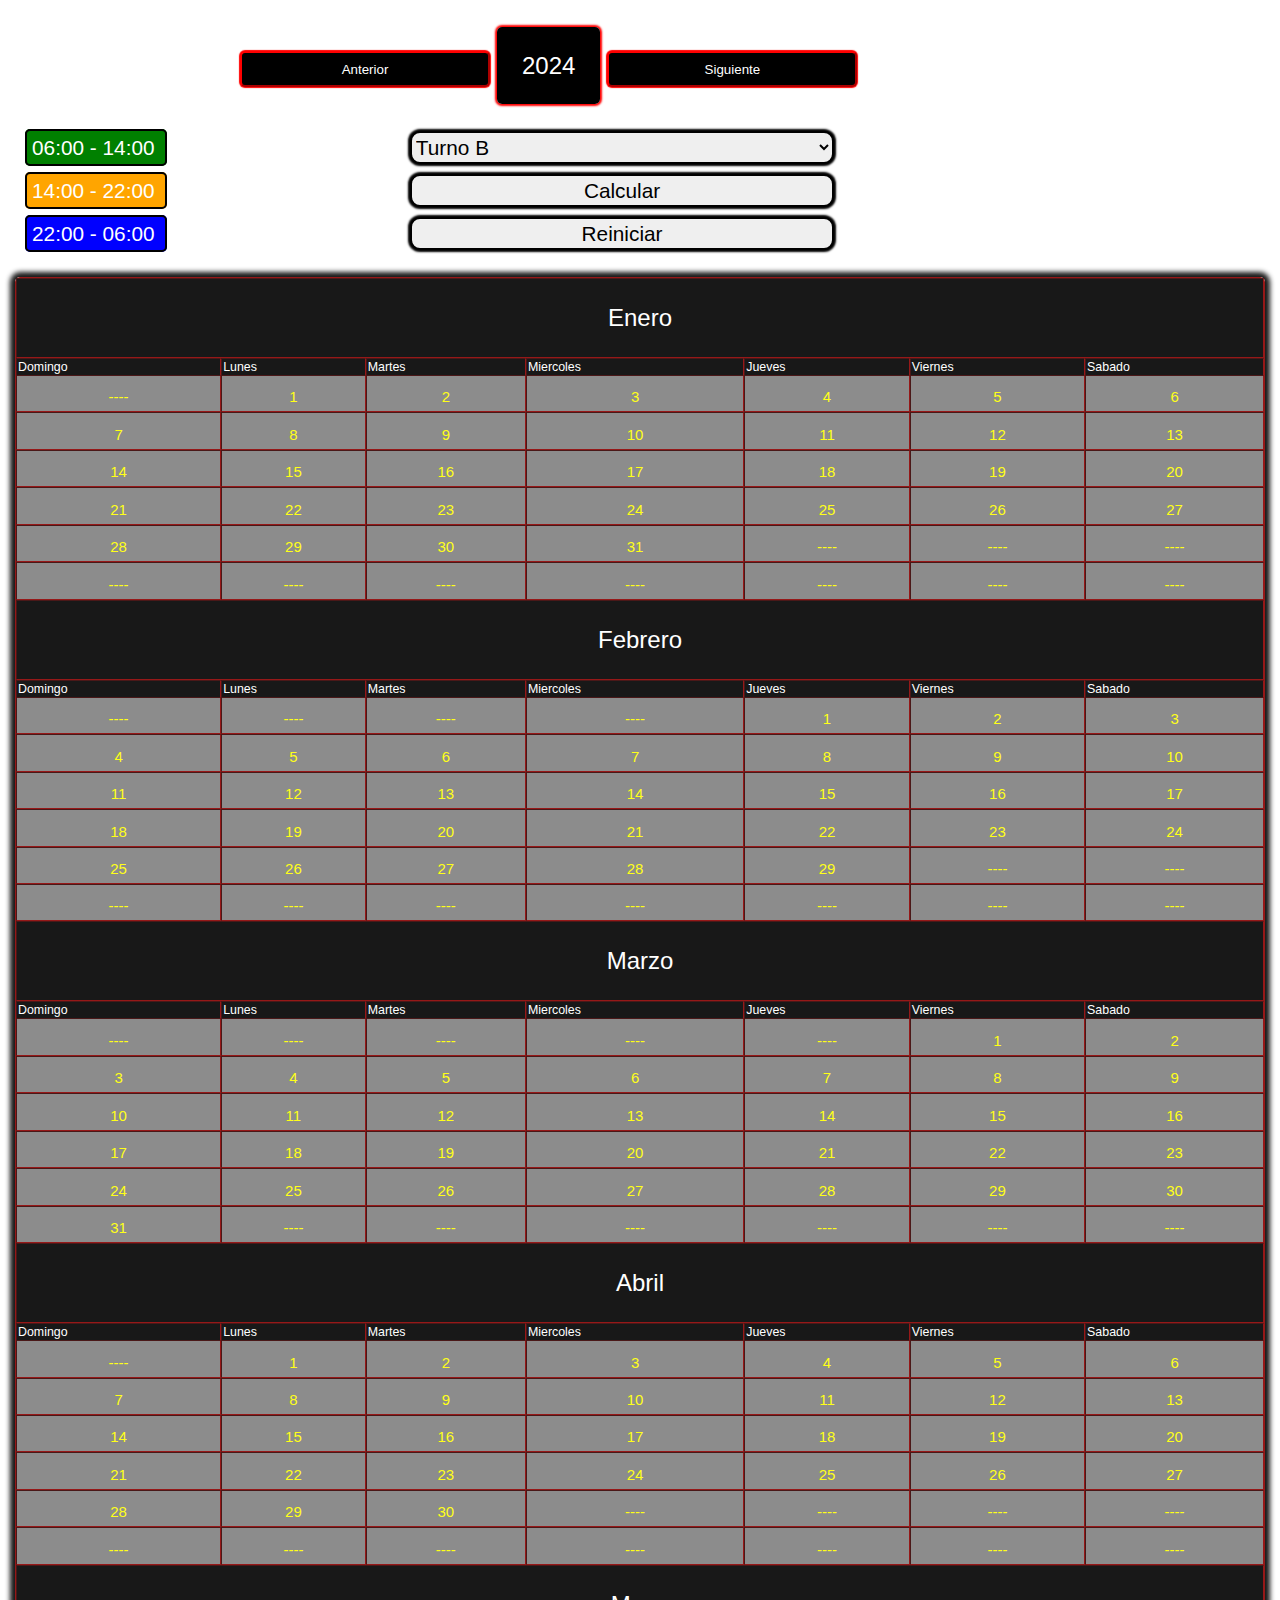
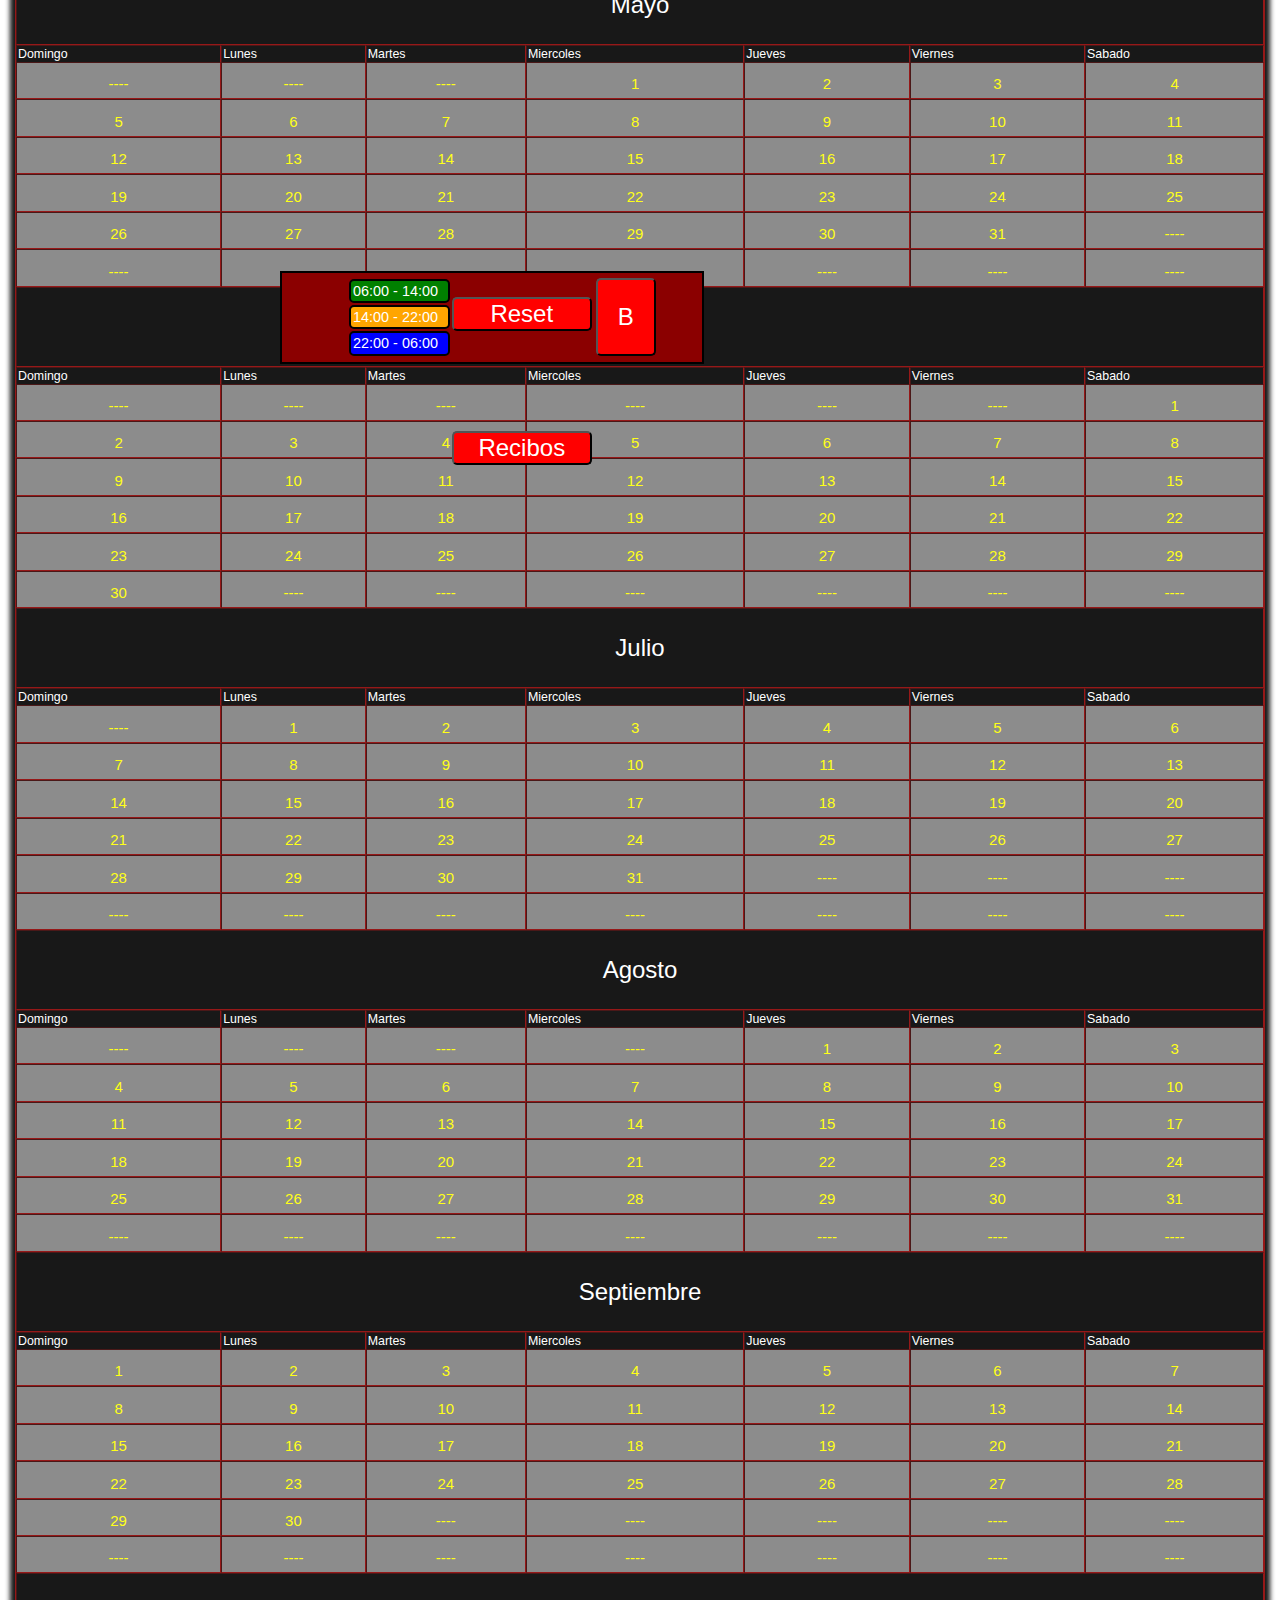
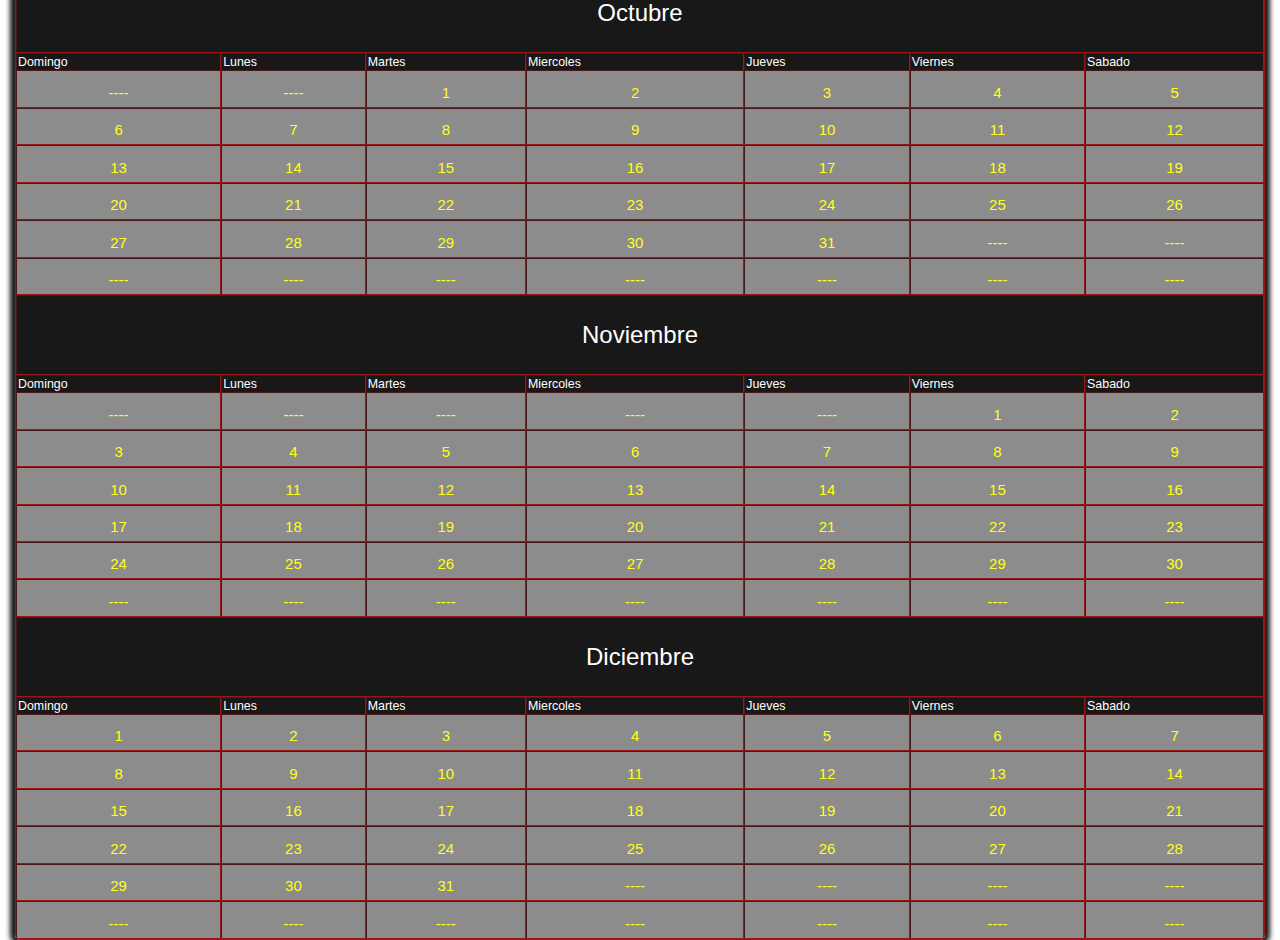
==== commit f70874ed: "Add files via upload" ====
--- a/index.html
+++ b/index.html
@@ -1,22 +1,1822 @@
 <!DOCTYPE html>
 <html>
+
 <head>
-  <meta charset="utf-8">
-  <title>QanunFM</title>
-  <meta name="viewport" content="width=device-width, initial-scale=1.0">
+	<meta charset="utf-8">
+	<meta name="viewport" content="width=device-widtch, initial-scale=1.0">
+	<link rel="stylesheet" type="text/css" href="styles.css">
+	<script type="text/javascript" src="calendario.js"></script>
+	<script type="text/javascript" src="turno_b.js"></script>
+	<script type="text/javascript" src="turno_a.js"></script>
+	<script type="text/javascript" src="turno_c.js"></script>
+	<script type="text/javascript" src="turno_d.js"></script>
+	<script type="text/javascript" src="turno_diurno.js"></script>
+	<script type="text/javascript" src="ini_calculadora.js"></script>
+	<script type="text/javascript" src="recibos.js"></script>
+
+
+
+
+
+	<title>Calendario A-B-C-D</title>
 </head>
-<body>
-<iframe src="http://161.0.180.4:555/qanun">
-</iframe>
+
+<body id="bbdd" class="bodyy" onload="enero(), dia_actual()">
+	<div class="anclas" id="anclaenerope"></div>
+	
+	<div id="padreto" class="padreto">
+		<div class="botonera">
+			
+			<div id="alert_diurno" class="alerta_diurno">
+				<center><span>DIURNO</span></center>
+			</div>
+		<input id="boton_calc" class="my-fixed-item" type="button" value="B" onclick="letra_principal()">
+		<input id="boton_calc" class="my-fixed-item3" type="button" value="Reset" onclick="recargar();">
+		<input id="boton_calc" class="my-fixed-item2" type="button" value="Recibos"  onclick="recibosjeje(), ocultar()">
+						<div class="x2">
+			<span class="x1 mañana">06:00 - 14:00</span>
+			<span class="x1 tarde">14:00 - 22:00</span>
+			<span class="x1 noche">22:00 - 06:00</span>
+						</div>
+		</div>
+	<a class="anclas" href="#anclaenerope" id="ancla_enerope">ancla enerope</a>
+	<a class="anclas" href="#tit" id="ancla_enero">enero</a>
+	<a class="anclas" href="#a2" id="ancla_febrero">febrero</a>
+	<a class="anclas" href="#a44" id="ancla_marzo">marzo</a>
+	<a class="anclas" href="#a86" id="ancla_abril">abril</a>
+	<a class="anclas" href="#a128" id="ancla_mayo">mayo</a>
+	<a class="anclas" href="#a170" id="ancla_junio">junio</a>
+	<a class="anclas" href="#a212" id="ancla_julio">julio</a>
+	<a class="anclas" href="#a254" id="ancla_agosto">agosto</a>
+	<a class="anclas" href="#a296" id="ancla_septiembre">septiembre</a>
+	<a class="anclas" href="#a338" id="ancla_octubre">octubre</a>
+	<a class="anclas" href="#a380" id="ancla_noviembre">noviembre</a>
+	<a class="anclas" href="#a422" id="ancla_diciembre">diciembre</a>
+	<br>
+	<br>
+
+												
+		<div class="k">
+										
+			<input class="bt-encabezado-izq" type="button" name="" value="Anterior" onclick="menos_an(), blanquear_efes()"><span id="tit" class="titulo radio-titulo">2024</span><input type="button" class="bt-encabezado-der" name="" value="Siguiente" onclick="nuevo_an(), blanquear_efes()"> 
+										
+		</div>
+		<div class="horarios-padre">
+				<span class="mañana horarios borde-horarios">   06:00 - 14:00   </span><select id="sel" class="calcular cal-der">
+					<option value="TB">Turno B</option>
+					<option value="TA">Turno A</option>
+					<option value="TC">Turno C</option>
+					<option value="TD">Turno D</option>
+					<option value="DIUR">Diurno</option>
+				</select>
+				<br>
+				<span class="tarde horarios borde-horarios">   14:00 - 22:00   </span><input class="calcular cal-der" type="button" name="" onclick="iniciar_calculadora();" value="Calcular">
+				<br>
+
+				<span class="noche horarios borde-horarios">   22:00 - 06:00   </span><input class="calcular cal-der" type="button" name="" onclick="recargar();" value="Reiniciar">
+		</div>
+		<br>
+		<br>
+		<center>
+	<table id="tb" class="epa" border="1" class="tabl" onclick="brillo();">
+
+																<!--PRIMER MES-->
+		
+		<td colspan="7" class="titulo mes-feb">Enero</td>
+		<tr>
+			<td class="q">Domingo</td>
+			<td class="q">Lunes</td>
+			<td class="q">Martes</td>
+			<td class="q">Miercoles</td>
+			<td class="q">Jueves</td>
+			<td class="q">Viernes</td>
+			<td class="q">Sabado</td>
+		</tr>
+		<tr>
+		<td align="center" id= 'a2' class="encabezado">&nbsp</td>
+		<td align="center" id= 'a3' class="encabezado"><a href="">&nbsp</a></td>
+		<td align="center" id= 'a4' class="encabezado"><a href="">&nbsp</a></td>
+		<td align="center" id= 'a5' class="encabezado"><a href="">&nbsp</a></td>
+		<td align="center" id= 'a6' class="encabezado"><a href="">&nbsp</a></td>
+		<td align="center" id= 'a7' class="encabezado"><a href="">1</a></td>
+		<td align="center" id= 'a8' class="encabezado"><a href="">2</a></td>
+		</tr>
+		<tr>
+			<td class="div-color " id="f2"></td>
+			<td class="div-color " id="f3"></td>
+			<td class="div-color " id="f4"></td>
+			<td class="div-color" id="f5"></td>
+			<td class="div-color" id="f6"></td>
+			<td class="div-color " id="f7"></td>
+			<td class="div-color " id="f8"></td>
+		</tr>
+		<tr>
+			<td align="center" id= 'a9' class="encabezado"><a href="">3</a></td>
+			<td align="center" id= 'a10' class="encabezado"><a href="">4</a></td>
+			<td align="center" id= 'a11' class="encabezado"><a href="">5</a></td>
+			<td align="center" id= 'a12' class="encabezado"><a href="">6</a></td>
+			<td align="center" id= 'a13' class="encabezado"><a href="">7</a></td>
+			<td align="center" id= 'a14' class="encabezado"><a href="">8</a></td>
+			<td align="center" id= 'a15' class="encabezado"><a href="">9</a></td>
+
+		</tr>
+				<tr>
+			<td class="div-color " id="f9"></td>
+			<td class="div-color " id="f10"></td>
+			<td class="div-color " id="f11"></td>
+			<td class="div-color " id="f12"></td>
+			<td class="div-color " id="f13"></td>
+			<td class="div-color" id="f14"></td>
+			<td class="div-color" id="f15"></td>
+		</tr>
+		<tr>
+			<td align="center" id= 'a16' class="encabezado"><a href="">10</a></td>
+			<td align="center" id= 'a17' class="encabezado"><a href="">11</a></td>
+			<td align="center" id= 'a18' class="encabezado"><a href="">12</a></td>
+			<td align="center" id= 'a19' class="encabezado"><a href="">13</a></td>
+			<td align="center" id= 'a20' class="encabezado"><a href="">14</a></td>
+			<td align="center" id= 'a21' class="encabezado"><a href="">15</a></td>
+			<td align="center" id= 'a22' class="encabezado"><a href="">16</a></td>
+
+		</tr>
+				<tr>
+			<td class="div-color" id="f16"></td>
+			<td class="div-color " id="f17"></td>
+			<td class="div-color " id="f18"></td>
+			<td class="div-color " id="f19"></td>
+			<td class="div-color " id="f20"></td>
+			<td class="div-color " id="f21"></td>
+			<td class="div-color " id="f22"></td>
+		</tr>
+		<tr>
+			<td align="center" id= 'a23' class="encabezado"><a href="">17</a></td>
+			<td align="center" id= 'a24' class="encabezado"><a href="">18</a></td>
+			<td align="center" id= 'a25' class="encabezado"><a href="">19</a></td>
+			<td align="center" id= 'a26' class="encabezado"><a href="">20</a></td>
+			<td align="center" id= 'a27' class="encabezado"><a href="">21</a></td>
+			<td align="center" id= 'a28' class="encabezado"><a href="">22</a></td>
+			<td align="center" id= 'a29' class="encabezado"><a href="">23</a></td>
+
+		</tr>
+				<tr>
+			<td class="div-color " id="f23"></td>
+			<td class="div-color" id="f24"></td>
+			<td class="div-color" id="f25"></td>
+			<td class="div-color " id="f26"></td>
+			<td class="div-color " id="f27"></td>
+			<td class="div-color " id="f28"></td>
+			<td class="div-color " id="f29"></td>
+		</tr>
+		<tr>
+			<td align="center" id= 'a30' class="encabezado"><a href="">24</a></td>
+			<td align="center" id= 'a31' class="encabezado"><a href="">25</a></td>
+			<td align="center" id= 'a32' class="encabezado"><a href="">26</a></td>
+			<td align="center" id= 'a33' class="encabezado"><a href="">27</a></td>
+			<td align="center" id= 'a34' class="encabezado"><a href="">28</a></td>
+			<td align="center" id= 'a35' class="encabezado"><a href="">29</a></td>
+			<td align="center" id= 'a36' class="encabezado"><a href="">30</a></td>
+
+		</tr>
+				<tr>
+			<td class="div-color" id="f30"></td>
+			<td class="div-color " id="f31"></td>
+			<td class="div-color " id="f32"></td>
+			<td class="div-color" id="f33"></td>
+			<td class="div-color" id="f34"></td>
+			<td class="div-color" id="f35"></td>
+			<td class="div-color" id="f36"></td>
+		</tr>
+		<tr>
+			<td align="center" id= 'a37' class="encabezado"><a href="">31</a></td>
+			<td align="center" id= 'a38' class="encabezado"><a href="">&nbsp</a></td>
+			<td align="center" id= 'a39' class="encabezado"><a href="">&nbsp</a></td>
+			<td align="center" id= 'a40' class="encabezado"><a href="">&nbsp</a></td>
+			<td align="center" id= 'a41' class="encabezado"><a href="">&nbsp</a></td>
+			<td align="center" id= 'a42' class="encabezado"><a href="">&nbsp</a></td>
+			<td align="center" id= 'a43' class="encabezado"><a href="">&nbsp</a></td>
+
+		</tr>
+				<tr>
+			<td class="div-color" id="f37"></td>
+			<td class="div-color" id="f38"></td>
+			<td class="div-color" id="f39"></td>
+			<td class="div-color" id="f40"></td>
+			<td class="div-color" id="f41"></td>
+			<td class="div-color" id="f42"></td>
+			<td class="div-color" id="f43"></td>
+		</tr>
+														<!--SEGUNDO MES-->
+		<tr>
+			<td colspan="7" class="titulo mes-feb">Febrero</td>
+		</tr>
+		<tr>
+			<td class="q">Domingo</td>
+			<td class="q">Lunes</td>
+			<td class="q">Martes</td>
+			<td class="q">Miercoles</td>
+			<td class="q">Jueves</td>
+			<td class="q">Viernes</td>
+			<td class="q">Sabado</td>
+		<tr>
+			<td align="center" id= 'a44' class="encabezado"><a href="">1</a></td>
+			<td align="center" id= 'a45' class="encabezado"><a href="">1</a></td>
+			<td align="center" id= 'a46' class="encabezado"><a href="">1</a></td>
+			<td align="center" id= 'a47' class="encabezado"><a href="">1</a></td>
+			<td align="center" id= 'a48' class="encabezado"><a href="">1</a></td>
+			<td align="center" id= 'a49' class="encabezado"><a href="">1</a></td>
+			<td align="center" id= 'a50' class="encabezado"><a href="">1</a></td>
+
+		</tr>
+			<tr>
+			<td class="div-color" id="f44"></td>
+			<td class="div-color" id="f45"></td>
+			<td class="div-color" id="f46"></td>
+			<td class="div-color" id="f47"></td>
+			<td class="div-color" id="f48"></td>
+			<td class="div-color " id="f49"></td>
+			<td class="div-color " id="f50"></td>
+		</tr>
+		<tr>
+			<td align="center" id= 'a51' class="encabezado"><a href="">1</a></td>
+			<td align="center" id= 'a52' class="encabezado"><a href="">1</a></td>
+			<td align="center" id= 'a53' class="encabezado"><a href="">1</a></td>
+			<td align="center" id= 'a54' class="encabezado"><a href="">1</a></td>
+			<td align="center" id= 'a55' class="encabezado"><a href="">1</a></td>
+			<td align="center" id= 'a56' class="encabezado"><a href="">1</a></td>
+			<td align="center" id= 'a57' class="encabezado"><a href="">1</a></td>
+
+		</tr>
+			<tr>
+			<td class="div-color " id="f51"></td>
+			<td class="div-color " id="f52"></td>
+			<td class="div-color " id="f53"></td>
+			<td class="div-color " id="f54"></td>
+			<td class="div-color " id="f55"></td>
+			<td class="div-color" id="f56"></td>
+			<td class="div-color" id="f57"></td>
+		</tr>
+		<tr>
+			<td align="center" id= 'a58' class="encabezado"><a href="">1</a></td>
+			<td align="center" id= 'a59' class="encabezado"><a href="">1</a></td>
+			<td align="center" id= 'a60' class="encabezado"><a href="">1</a></td>
+			<td align="center" id= 'a61' class="encabezado"><a href="">1</a></td>
+			<td align="center" id= 'a62' class="encabezado"><a href="">1</a></td>
+			<td align="center" id= 'a63' class="encabezado"><a href="">1</a></td>
+			<td align="center" id= 'a64' class="encabezado"><a href="">1</a></td>
+
+		</tr>
+			<tr>
+			<td class="div-color" id="f58"></td>
+			<td class="div-color " id="f59"></td>
+			<td class="div-color " id="f60"></td>
+			<td class="div-color " id="f61"></td>
+			<td class="div-color " id="f62"></td>
+			<td class="div-color " id="f63"></td>
+			<td class="div-color " id="f64"></td>
+		</tr>
+		<tr>
+			<td align="center" id= 'a65' class="encabezado"><a href="">1</a></td>
+			<td align="center" id= 'a66' class="encabezado"><a href="">1</a></td>
+			<td align="center" id= 'a67' class="encabezado"><a href="">1</a></td>
+			<td align="center" id= 'a68' class="encabezado"><a href="">1</a></td>
+			<td align="center" id= 'a69' class="encabezado"><a href="">1</a></td>
+			<td align="center" id= 'a70' class="encabezado"><a href="">1</a></td>
+			<td align="center" id= 'a71' class="encabezado"><a href="">1</a></td>
+
+		</tr>
+			<tr>
+			<td class="div-color " id="f65"></td>
+			<td class="div-color" id="f66"></td>
+			<td class="div-color" id="f67"></td>
+			<td class="div-color" id="f68"></td>
+			<td class="div-color " id="f69"></td>
+			<td class="div-color" id="f70"></td>
+			<td class="div-color " id="f71"></td>
+		</tr>
+		<tr>
+			<td align="center" id= 'a72' class="encabezado"><a href="">1</a></td>
+			<td align="center" id= 'a73' class="encabezado"><a href="">1</a></td>
+			<td align="center" id= 'a74' class="encabezado"><a href="">1</a></td>
+			<td align="center" id= 'a75' class="encabezado"><a href="">1</a></td>
+			<td align="center" id= 'a76' class="encabezado"><a href="">1</a></td>
+			<td align="center" id= 'a77' class="encabezado"><a href="">1</a></td>
+			<td align="center" id= 'a78' class="encabezado"><a href="">1</a></td>
+
+		</tr>
+			<tr>
+			<td class="div-color " id="f72"></td>
+			<td class="div-color " id="f73"></td>
+			<td class="div-color " id="f74"></td>
+			<td class="div-color" id="f75"></td>
+			<td class="div-color" id="f76"></td>
+			<td class="div-color" id="f77"></td>
+			<td class="div-color" id="f78"></td>
+		</tr>
+		<tr>
+			<td align="center" id= 'a79' class="encabezado"><a href="">1</a></td>
+			<td align="center" id= 'a80' class="encabezado"><a href="">1</a></td>
+			<td align="center" id= 'a81' class="encabezado"><a href="">1</a></td>
+			<td align="center" id= 'a82' class="encabezado"><a href="">1</a></td>
+			<td align="center" id= 'a83' class="encabezado"><a href="">1</a></td>
+			<td align="center" id= 'a84' class="encabezado"><a href="">1</a></td>
+			<td align="center" id= 'a85' class="encabezado"><a href="">1</a></td>
+
+		</tr>
+			<tr>
+			<td class="div-color" id="f79"></td>
+			<td class="div-color" id="f80"></td>
+			<td class="div-color" id="f81"></td>
+			<td class="div-color" id="f82"></td>
+			<td class="div-color" id="f83"></td>
+			<td class="div-color" id="f84"></td>
+			<td class="div-color" id="f85"></td>
+		</tr>
+													<!--COMIENZA MARZO-->
+		<tr>
+			<td colspan="7" class="titulo mes-feb">Marzo</td>
+		</tr>
+				<tr>
+			<td class="q">Domingo</td>
+			<td class="q">Lunes</td>
+			<td class="q">Martes</td>
+			<td class="q">Miercoles</td>
+			<td class="q">Jueves</td>
+			<td class="q">Viernes</td>
+			<td class="q">Sabado</td>
+		<tr>
+			<td align="center" id= 'a86' class="encabezado"><a href="">1</a></td>
+			<td align="center" id= 'a87' class="encabezado"><a href="">1</a></td>
+			<td align="center" id= 'a88' class="encabezado"><a href="">1</a></td>
+			<td align="center" id= 'a89' class="encabezado"><a href="">1</a></td>
+			<td align="center" id= 'a90' class="encabezado"><a href="">1</a></td>
+			<td align="center" id= 'a91' class="encabezado"><a href="">1</a></td>
+			<td align="center" id= 'a92' class="encabezado"><a href="">1</a></td>
+
+		</tr>
+		<tr>
+			<td class="div-color" id="f86"></td>
+			<td class="div-color" id="f87"></td>
+			<td class="div-color" id="f88"></td>
+			<td class="div-color" id="f89"></td>
+			<td class="div-color" id="f90"></td>
+			<td class="div-color" id="f91"></td>
+			<td class="div-color" id="f92"></td>
+		</tr>
+		<tr>
+			<td align="center" id= 'a93' class="encabezado"><a href="">1</a></td>
+			<td align="center" id= 'a94' class="encabezado"><a href="">1</a></td>
+			<td align="center" id= 'a95' class="encabezado"><a href="">1</a></td>
+			<td align="center" id= 'a96' class="encabezado"><a href="">1</a></td>
+			<td align="center" id= 'a97' class="encabezado"><a href="">1</a></td>
+			<td align="center" id= 'a98' class="encabezado"><a href="">1</a></td>
+			<td align="center" id= 'a99' class="encabezado"><a href="">1</a></td>
+
+		</tr>
+		<tr>
+			<td class="div-color" id="f93"></td>
+			<td class="div-color" id="f94"></td>
+			<td class="div-color" id="f95"></td>
+			<td class="div-color" id="f96"></td>
+			<td class="div-color" id="f97"></td>
+			<td class="div-color" id="f98"></td>
+			<td class="div-color" id="f99"></td>
+		</tr>
+		<tr>
+			<td align="center" id= 'a100' class="encabezado"><a href="">1</a></td>
+			<td align="center" id= 'a101' class="encabezado"><a href="">1</a></td>
+			<td align="center" id= 'a102' class="encabezado"><a href="">1</a></td>
+			<td align="center" id= 'a103' class="encabezado"><a href="">1</a></td>
+			<td align="center" id= 'a104' class="encabezado"><a href="">1</a></td>
+			<td align="center" id= 'a105' class="encabezado"><a href="">1</a></td>
+			<td align="center" id= 'a106' class="encabezado"><a href="">1</a></td>
+
+		</tr>
+		<tr>
+			<td class="div-color" id="f100"></td>
+			<td class="div-color" id="f101"></td>
+			<td class="div-color" id="f102"></td>
+			<td class="div-color" id="f103"></td>
+			<td class="div-color" id="f104"></td>
+			<td class="div-color" id="f105"></td>
+			<td class="div-color" id="f106"></td>
+		</tr>
+		<tr>
+			<td align="center" id= 'a107' class="encabezado"><a href="">1</a></td>
+			<td align="center" id= 'a108' class="encabezado"><a href="">1</a></td>
+			<td align="center" id= 'a109' class="encabezado"><a href="">1</a></td>
+			<td align="center" id= 'a110' class="encabezado"><a href="">1</a></td>
+			<td align="center" id= 'a111' class="encabezado"><a href="">1</a></td>
+			<td align="center" id= 'a112' class="encabezado"><a href="">1</a></td>
+			<td align="center" id= 'a113' class="encabezado"><a href="">1</a></td>
+
+		</tr>
+		<tr>
+			<td class="div-color" id="f107"></td>
+			<td class="div-color" id="f108"></td>
+			<td class="div-color" id="f109"></td>
+			<td class="div-color" id="f110"></td>
+			<td class="div-color" id="f111"></td>
+			<td class="div-color" id="f112"></td>
+			<td class="div-color" id="f113"></td>
+		</tr>
+		<tr>
+			<td align="center" id= 'a114' class="encabezado"><a href="">1</a></td>
+			<td align="center" id= 'a115' class="encabezado"><a href="">1</a></td>
+			<td align="center" id= 'a116' class="encabezado"><a href="">1</a></td>
+			<td align="center" id= 'a117' class="encabezado"><a href="">1</a></td>
+			<td align="center" id= 'a118' class="encabezado"><a href="">1</a></td>
+			<td align="center" id= 'a119' class="encabezado"><a href="">1</a></td>
+			<td align="center" id= 'a120' class="encabezado"><a href="">1</a></td>
+
+		</tr>
+		<tr>
+			<td class="div-color" id="f114"></td>
+			<td class="div-color" id="f115"></td>
+			<td class="div-color" id="f116"></td>
+			<td class="div-color" id="f117"></td>
+			<td class="div-color" id="f118"></td>
+			<td class="div-color" id="f119"></td>
+			<td class="div-color" id="f120"></td>
+		</tr>
+		<tr>
+			<td align="center" id= 'a121' class="encabezado"><a href="">1</a></td>
+			<td align="center" id= 'a122' class="encabezado"><a href="">1</a></td>
+			<td align="center" id= 'a123' class="encabezado"><a href="">1</a></td>
+			<td align="center" id= 'a124' class="encabezado"><a href="">1</a></td>
+			<td align="center" id= 'a125' class="encabezado"><a href="">1</a></td>
+			<td align="center" id= 'a126' class="encabezado"><a href="">1</a></td>
+			<td align="center" id= 'a127' class="encabezado"><a href="">1</a></td>
+
+		</tr>
+		<tr>
+			<td class="div-color" id="f121"></td>
+			<td class="div-color" id="f122"></td>
+			<td class="div-color" id="f123"></td>
+			<td class="div-color" id="f124"></td>
+			<td class="div-color" id="f125"></td>
+			<td class="div-color" id="f126"></td>
+			<td class="div-color" id="f127"></td>
+		</tr>
+		<tr>
+			<td colspan="7" class="titulo mes-feb">Abril</td>
+		</tr>
+				<tr>
+			<td class="q">Domingo</td>
+			<td class="q">Lunes</td>
+			<td class="q">Martes</td>
+			<td class="q">Miercoles</td>
+			<td class="q">Jueves</td>
+			<td class="q">Viernes</td>
+			<td class="q">Sabado</td>
+		<tr>
+			<td align="center" id= 'a128' class="encabezado"><a href="">1</a></td>
+			<td align="center" id= 'a129' class="encabezado"><a href="">1</a></td>
+			<td align="center" id= 'a130' class="encabezado"><a href="">1</a></td>
+			<td align="center" id= 'a131' class="encabezado"><a href="">1</a></td>
+			<td align="center" id= 'a132' class="encabezado"><a href="">1</a></td>
+			<td align="center" id= 'a133' class="encabezado"><a href="">1</a></td>
+			<td align="center" id= 'a134' class="encabezado"><a href="">1</a></td>
+
+		</tr>
+		<tr>
+			<td class="div-color" id="f128"></td>
+			<td class="div-color" id="f129"></td>
+			<td class="div-color" id="f130"></td>
+			<td class="div-color" id="f131"></td>
+			<td class="div-color" id="f132"></td>
+			<td class="div-color" id="f133"></td>
+			<td class="div-color" id="f134"></td>
+		</tr>
+		<tr>
+			<td align="center" id= 'a135' class="encabezado"><a href="">1</a></td>
+			<td align="center" id= 'a136' class="encabezado"><a href="">1</a></td>
+			<td align="center" id= 'a137' class="encabezado"><a href="">1</a></td>
+			<td align="center" id= 'a138' class="encabezado"><a href="">1</a></td>
+			<td align="center" id= 'a139' class="encabezado"><a href="">1</a></td>
+			<td align="center" id= 'a140' class="encabezado"><a href="">1</a></td>
+			<td align="center" id= 'a141' class="encabezado"><a href="">1</a></td>
+
+		</tr>
+		<tr>
+			<td class="div-color" id="f135"></td>
+			<td class="div-color" id="f136"></td>
+			<td class="div-color" id="f137"></td>
+			<td class="div-color" id="f138"></td>
+			<td class="div-color" id="f139"></td>
+			<td class="div-color" id="f140"></td>
+			<td class="div-color" id="f141"></td>
+		</tr>
+		<tr>
+			<td align="center" id= 'a142' class="encabezado"><a href="">1</a></td>
+			<td align="center" id= 'a143' class="encabezado"><a href="">1</a></td>
+			<td align="center" id= 'a144' class="encabezado"><a href="">1</a></td>
+			<td align="center" id= 'a145' class="encabezado"><a href="">1</a></td>
+			<td align="center" id= 'a146' class="encabezado"><a href="">1</a></td>
+			<td align="center" id= 'a147' class="encabezado"><a href="">1</a></td>
+			<td align="center" id= 'a148' class="encabezado"><a href="">1</a></td>
+
+		</tr>
+		<tr>
+			<td class="div-color" id="f142"></td>
+			<td class="div-color" id="f143"></td>
+			<td class="div-color" id="f144"></td>
+			<td class="div-color" id="f145"></td>
+			<td class="div-color" id="f146"></td>
+			<td class="div-color" id="f147"></td>
+			<td class="div-color" id="f148"></td>
+		</tr>
+		<tr>
+			<td align="center" id= 'a149' class="encabezado"><a href="">1</a></td>
+			<td align="center" id= 'a150' class="encabezado"><a href="">1</a></td>
+			<td align="center" id= 'a151' class="encabezado"><a href="">1</a></td>
+			<td align="center" id= 'a152' class="encabezado"><a href="">1</a></td>
+			<td align="center" id= 'a153' class="encabezado"><a href="">1</a></td>
+			<td align="center" id= 'a154' class="encabezado"><a href="">1</a></td>
+			<td align="center" id= 'a155' class="encabezado"><a href="">1</a></td>
+
+		</tr>
+		<tr>
+			<td class="div-color" id="f149"></td>
+			<td class="div-color" id="f150"></td>
+			<td class="div-color" id="f151"></td>
+			<td class="div-color" id="f152"></td>
+			<td class="div-color" id="f153"></td>
+			<td class="div-color" id="f154"></td>
+			<td class="div-color" id="f155"></td>
+		</tr>
+		<tr>
+			<td align="center" id= 'a156' class="encabezado"><a href="">1</a></td>
+			<td align="center" id= 'a157' class="encabezado"><a href="">1</a></td>
+			<td align="center" id= 'a158' class="encabezado"><a href="">1</a></td>
+			<td align="center" id= 'a159' class="encabezado"><a href="">1</a></td>
+			<td align="center" id= 'a160' class="encabezado"><a href="">1</a></td>
+			<td align="center" id= 'a161' class="encabezado"><a href="">1</a></td>
+			<td align="center" id= 'a162' class="encabezado"><a href="">1</a></td>
+
+		</tr>
+		<tr>
+			<td class="div-color" id="f156"></td>
+			<td class="div-color" id="f157"></td>
+			<td class="div-color" id="f158"></td>
+			<td class="div-color" id="f159"></td>
+			<td class="div-color" id="f160"></td>
+			<td class="div-color" id="f161"></td>
+			<td class="div-color" id="f162"></td>
+		</tr>
+		<tr>
+			<td align="center" id= 'a163' class="encabezado"><a href="">1</a></td>
+			<td align="center" id= 'a164' class="encabezado"><a href="">1</a></td>
+			<td align="center" id= 'a165' class="encabezado"><a href="">1</a></td>
+			<td align="center" id= 'a166' class="encabezado"><a href="">1</a></td>
+			<td align="center" id= 'a167' class="encabezado"><a href="">1</a></td>
+			<td align="center" id= 'a168' class="encabezado"><a href="">1</a></td>
+			<td align="center" id= 'a169' class="encabezado"><a href="">1</a></td>
+
+		</tr>
+		<tr>
+			<td class="div-color" id="f163"></td>
+			<td class="div-color" id="f164"></td>
+			<td class="div-color" id="f165"></td>
+			<td class="div-color" id="f166"></td>
+			<td class="div-color" id="f167"></td>
+			<td class="div-color" id="f168"></td>
+			<td class="div-color" id="f169"></td>
+		</tr>
+						<tr>
+			<td colspan="7" class="titulo mes-feb">Mayo</td>
+		</tr>
+				<tr>
+			<td class="q">Domingo</td>
+			<td class="q">Lunes</td>
+			<td class="q">Martes</td>
+			<td class="q">Miercoles</td>
+			<td class="q">Jueves</td>
+			<td class="q">Viernes</td>
+			<td class="q">Sabado</td>
+		<tr>
+			<td align="center" id= 'a170' class="encabezado"><a href="">1</a></td>
+			<td align="center" id= 'a171' class="encabezado"><a href="">1</a></td>
+			<td align="center" id= 'a172' class="encabezado"><a href="">1</a></td>
+			<td align="center" id= 'a173' class="encabezado"><a href="">1</a></td>
+			<td align="center" id= 'a174' class="encabezado"><a href="">1</a></td>
+			<td align="center" id= 'a175' class="encabezado"><a href="">1</a></td>
+			<td align="center" id= 'a176' class="encabezado"><a href="">1</a></td>
+
+		</tr>
+		<tr>
+			<td class="div-color" id="f170"></td>
+			<td class="div-color" id="f171"></td>
+			<td class="div-color" id="f172"></td>
+			<td class="div-color" id="f173"></td>
+			<td class="div-color" id="f174"></td>
+			<td class="div-color" id="f175"></td>
+			<td class="div-color" id="f176"></td>
+		</tr>
+		<tr>
+			<td align="center" id= 'a177' class="encabezado"><a href="">1</a></td>
+			<td align="center" id= 'a178' class="encabezado"><a href="">1</a></td>
+			<td align="center" id= 'a179' class="encabezado"><a href="">1</a></td>
+			<td align="center" id= 'a180' class="encabezado"><a href="">1</a></td>
+			<td align="center" id= 'a181' class="encabezado"><a href="">1</a></td>
+			<td align="center" id= 'a182' class="encabezado"><a href="">1</a></td>
+			<td align="center" id= 'a183' class="encabezado"><a href="">1</a></td>
+
+		</tr>
+		<tr>
+			<td class="div-color" id="f177"></td>
+			<td class="div-color" id="f178"></td>
+			<td class="div-color" id="f179"></td>
+			<td class="div-color" id="f180"></td>
+			<td class="div-color" id="f181"></td>
+			<td class="div-color" id="f182"></td>
+			<td class="div-color" id="f183"></td>
+		</tr>
+		<tr>
+			<td align="center" id= 'a184' class="encabezado"><a href="">1</a></td>
+			<td align="center" id= 'a185' class="encabezado"><a href="">1</a></td>
+			<td align="center" id= 'a186' class="encabezado"><a href="">1</a></td>
+			<td align="center" id= 'a187' class="encabezado"><a href="">1</a></td>
+			<td align="center" id= 'a188' class="encabezado"><a href="">1</a></td>
+			<td align="center" id= 'a189' class="encabezado"><a href="">1</a></td>
+			<td align="center" id= 'a190' class="encabezado"><a href="">1</a></td>
+
+		</tr>
+		<tr>
+			<td class="div-color" id="f184"></td>
+			<td class="div-color" id="f185"></td>
+			<td class="div-color" id="f186"></td>
+			<td class="div-color" id="f187"></td>
+			<td class="div-color" id="f188"></td>
+			<td class="div-color" id="f189"></td>
+			<td class="div-color" id="f190"></td>
+		</tr>
+		<tr>
+			<td align="center" id= 'a191' class="encabezado"><a href="">1</a></td>
+			<td align="center" id= 'a192' class="encabezado"><a href="">1</a></td>
+			<td align="center" id= 'a193' class="encabezado"><a href="">1</a></td>
+			<td align="center" id= 'a194' class="encabezado"><a href="">1</a></td>
+			<td align="center" id= 'a195' class="encabezado"><a href="">1</a></td>
+			<td align="center" id= 'a196' class="encabezado"><a href="">1</a></td>
+			<td align="center" id= 'a197' class="encabezado"><a href="">1</a></td>
+
+		</tr>
+		<tr>
+			<td class="div-color" id="f191"></td>
+			<td class="div-color" id="f192"></td>
+			<td class="div-color" id="f193"></td>
+			<td class="div-color" id="f194"></td>
+			<td class="div-color" id="f195"></td>
+			<td class="div-color" id="f196"></td>
+			<td class="div-color" id="f197"></td>
+		</tr>
+		<tr>
+			<td align="center" id= 'a198' class="encabezado"><a href="">1</a></td>
+			<td align="center" id= 'a199' class="encabezado"><a href="">1</a></td>
+			<td align="center" id= 'a200' class="encabezado"><a href="">1</a></td>
+			<td align="center" id= 'a201' class="encabezado"><a href="">1</a></td>
+			<td align="center" id= 'a202' class="encabezado"><a href="">1</a></td>
+			<td align="center" id= 'a203' class="encabezado"><a href="">1</a></td>
+			<td align="center" id= 'a204' class="encabezado"><a href="">1</a></td>
+
+		</tr>
+		<tr>
+			<td class="div-color" id="f198"></td>
+			<td class="div-color" id="f199"></td>
+			<td class="div-color" id="f200"></td>
+			<td class="div-color" id="f201"></td>
+			<td class="div-color" id="f202"></td>
+			<td class="div-color" id="f203"></td>
+			<td class="div-color" id="f204"></td>
+		</tr>
+		<tr>
+			<td align="center" id= 'a205' class="encabezado"><a href="">1</a></td>
+			<td align="center" id= 'a206' class="encabezado"><a href="">1</a></td>
+			<td align="center" id= 'a207' class="encabezado"><a href="">1</a></td>
+			<td align="center" id= 'a208' class="encabezado"><a href="">1</a></td>
+			<td align="center" id= 'a209' class="encabezado"><a href="">1</a></td>
+			<td align="center" id= 'a210' class="encabezado"><a href="">1</a></td>
+			<td align="center" id= 'a211' class="encabezado"><a href="">1</a></td>
+
+		</tr>
+		<tr>
+			<td class="div-color" id="f205"></td>
+			<td class="div-color" id="f206"></td>
+			<td class="div-color" id="f207"></td>
+			<td class="div-color" id="f208"></td>
+			<td class="div-color" id="f209"></td>
+			<td class="div-color" id="f210"></td>
+			<td class="div-color" id="f211"></td>
+		</tr>
+			<tr>
+			<td colspan="7" class="titulo mes-feb">Junio</td>
+		</tr>
+				<tr>
+			<td class="q">Domingo</td>
+			<td class="q">Lunes</td>
+			<td class="q">Martes</td>
+			<td class="q">Miercoles</td>
+			<td class="q">Jueves</td>
+			<td class="q">Viernes</td>
+			<td class="q">Sabado</td>
+		<tr>
+			<td align="center" id= 'a212' class="encabezado"><a href="">1</a></td>
+			<td align="center" id= 'a213' class="encabezado"><a href="">1</a></td>
+			<td align="center" id= 'a214' class="encabezado"><a href="">1</a></td>
+			<td align="center" id= 'a215' class="encabezado"><a href="">1</a></td>
+			<td align="center" id= 'a216' class="encabezado"><a href="">1</a></td>
+			<td align="center" id= 'a217' class="encabezado"><a href="">1</a></td>
+			<td align="center" id= 'a218' class="encabezado"><a href="">1</a></td>
+
+		</tr>
+		<tr>
+			<td class="div-color" id="f212"></td>
+			<td class="div-color" id="f213"></td>
+			<td class="div-color" id="f214"></td>
+			<td class="div-color" id="f215"></td>
+			<td class="div-color" id="f216"></td>
+			<td class="div-color" id="f217"></td>
+			<td class="div-color" id="f218"></td>
+		</tr>
+		<tr>
+			<td align="center" id= 'a219' class="encabezado"><a href="">1</a></td>
+			<td align="center" id= 'a220' class="encabezado"><a href="">1</a></td>
+			<td align="center" id= 'a221' class="encabezado"><a href="">1</a></td>
+			<td align="center" id= 'a222' class="encabezado"><a href="">1</a></td>
+			<td align="center" id= 'a223' class="encabezado"><a href="">1</a></td>
+			<td align="center" id= 'a224' class="encabezado"><a href="">1</a></td>
+			<td align="center" id= 'a225' class="encabezado"><a href="">1</a></td>
+
+		</tr>
+		<tr>
+			<td class="div-color" id="f219"></td>
+			<td class="div-color" id="f220"></td>
+			<td class="div-color" id="f221"></td>
+			<td class="div-color" id="f222"></td>
+			<td class="div-color" id="f223"></td>
+			<td class="div-color" id="f224"></td>
+			<td class="div-color" id="f225"></td>
+		</tr>
+		<tr>
+			<td align="center" id= 'a226' class="encabezado"><a href="">1</a></td>
+			<td align="center" id= 'a227' class="encabezado"><a href="">1</a></td>
+			<td align="center" id= 'a228' class="encabezado"><a href="">1</a></td>
+			<td align="center" id= 'a229' class="encabezado"><a href="">1</a></td>
+			<td align="center" id= 'a230' class="encabezado"><a href="">1</a></td>
+			<td align="center" id= 'a231' class="encabezado"><a href="">1</a></td>
+			<td align="center" id= 'a232' class="encabezado"><a href="">1</a></td>
+
+		</tr>
+		<tr>
+			<td class="div-color" id="f226"></td>
+			<td class="div-color" id="f227"></td>
+			<td class="div-color" id="f228"></td>
+			<td class="div-color" id="f229"></td>
+			<td class="div-color" id="f230"></td>
+			<td class="div-color" id="f231"></td>
+			<td class="div-color" id="f232"></td>
+		</tr>
+		<tr>
+			<td align="center" id= 'a233' class="encabezado"><a href="">1</a></td>
+			<td align="center" id= 'a234' class="encabezado"><a href="">1</a></td>
+			<td align="center" id= 'a235' class="encabezado"><a href="">1</a></td>
+			<td align="center" id= 'a236' class="encabezado"><a href="">1</a></td>
+			<td align="center" id= 'a237' class="encabezado"><a href="">1</a></td>
+			<td align="center" id= 'a238' class="encabezado"><a href="">1</a></td>
+			<td align="center" id= 'a239' class="encabezado"><a href="">1</a></td>
+
+		</tr>
+		<tr>
+			<td class="div-color" id="f233"></td>
+			<td class="div-color" id="f234"></td>
+			<td class="div-color" id="f235"></td>
+			<td class="div-color" id="f236"></td>
+			<td class="div-color" id="f237"></td>
+			<td class="div-color" id="f238"></td>
+			<td class="div-color" id="f239"></td>
+		</tr>
+		<tr>
+			<td align="center" id= 'a240' class="encabezado"><a href="">1</a></td>
+			<td align="center" id= 'a241' class="encabezado"><a href="">1</a></td>
+			<td align="center" id= 'a242' class="encabezado"><a href="">1</a></td>
+			<td align="center" id= 'a243' class="encabezado"><a href="">1</a></td>
+			<td align="center" id= 'a244' class="encabezado"><a href="">1</a></td>
+			<td align="center" id= 'a245' class="encabezado"><a href="">1</a></td>
+			<td align="center" id= 'a246' class="encabezado"><a href="">1</a></td>
+
+		</tr>
+		<tr>
+			<td class="div-color" id="f240"></td>
+			<td class="div-color" id="f241"></td>
+			<td class="div-color" id="f242"></td>
+			<td class="div-color" id="f243"></td>
+			<td class="div-color" id="f244"></td>
+			<td class="div-color" id="f245"></td>
+			<td class="div-color" id="f246"></td>
+		</tr>
+		<tr>
+			<td align="center" id= 'a247' class="encabezado"><a href="">1</a></td>
+			<td align="center" id= 'a248' class="encabezado"><a href="">1</a></td>
+			<td align="center" id= 'a249' class="encabezado"><a href="">1</a></td>
+			<td align="center" id= 'a250' class="encabezado"><a href="">1</a></td>
+			<td align="center" id= 'a251' class="encabezado"><a href="">1</a></td>
+			<td align="center" id= 'a252' class="encabezado"><a href="">1</a></td>
+			<td align="center" id= 'a253' class="encabezado"><a href="">1</a></td>
+
+		</tr>
+		<tr>
+			<td class="div-color" id="f247"></td>
+			<td class="div-color" id="f248"></td>
+			<td class="div-color" id="f249"></td>
+			<td class="div-color" id="f250"></td>
+			<td class="div-color" id="f251"></td>
+			<td class="div-color" id="f252"></td>
+			<td class="div-color" id="f253"></td>
+		</tr>
+					<tr>
+			<td colspan="7" class="titulo mes-feb">Julio</td>
+		</tr>
+				<tr>
+			<td class="q">Domingo</td>
+			<td class="q">Lunes</td>
+			<td class="q">Martes</td>
+			<td class="q">Miercoles</td>
+			<td class="q">Jueves</td>
+			<td class="q">Viernes</td>
+			<td class="q">Sabado</td>
+		<tr>
+			<td align="center" id= 'a254' class="encabezado"><a href="">1</a></td>
+			<td align="center" id= 'a255' class="encabezado"><a href="">1</a></td>
+			<td align="center" id= 'a256' class="encabezado"><a href="">1</a></td>
+			<td align="center" id= 'a257' class="encabezado"><a href="">1</a></td>
+			<td align="center" id= 'a258' class="encabezado"><a href="">1</a></td>
+			<td align="center" id= 'a259' class="encabezado"><a href="">1</a></td>
+			<td align="center" id= 'a260' class="encabezado"><a href="">1</a></td>
+
+		</tr>
+		<tr>
+			<td class="div-color" id="f254"></td>
+			<td class="div-color" id="f255"></td>
+			<td class="div-color" id="f256"></td>
+			<td class="div-color" id="f257"></td>
+			<td class="div-color" id="f258"></td>
+			<td class="div-color" id="f259"></td>
+			<td class="div-color" id="f260"></td>
+		</tr>
+		<tr>
+			<td align="center" id= 'a261' class="encabezado"><a href="">1</a></td>
+			<td align="center" id= 'a262' class="encabezado"><a href="">1</a></td>
+			<td align="center" id= 'a263' class="encabezado"><a href="">1</a></td>
+			<td align="center" id= 'a264' class="encabezado"><a href="">1</a></td>
+			<td align="center" id= 'a265' class="encabezado"><a href="">1</a></td>
+			<td align="center" id= 'a266' class="encabezado"><a href="">1</a></td>
+			<td align="center" id= 'a267' class="encabezado"><a href="">1</a></td>
+
+		</tr>
+		<tr>
+			<td class="div-color" id="f261"></td>
+			<td class="div-color" id="f262"></td>
+			<td class="div-color" id="f263"></td>
+			<td class="div-color" id="f264"></td>
+			<td class="div-color" id="f265"></td>
+			<td class="div-color" id="f266"></td>
+			<td class="div-color" id="f267"></td>
+		</tr>
+		<tr>
+			<td align="center" id= 'a268' class="encabezado"><a href="">1</a></td>
+			<td align="center" id= 'a269' class="encabezado"><a href="">1</a></td>
+			<td align="center" id= 'a270' class="encabezado"><a href="">1</a></td>
+			<td align="center" id= 'a271' class="encabezado"><a href="">1</a></td>
+			<td align="center" id= 'a272' class="encabezado"><a href="">1</a></td>
+			<td align="center" id= 'a273' class="encabezado"><a href="">1</a></td>
+			<td align="center" id= 'a274' class="encabezado"><a href="">1</a></td>
+
+		</tr>
+		<tr>
+			<td class="div-color" id="f268"></td>
+			<td class="div-color" id="f269"></td>
+			<td class="div-color" id="f270"></td>
+			<td class="div-color" id="f271"></td>
+			<td class="div-color" id="f272"></td>
+			<td class="div-color" id="f273"></td>
+			<td class="div-color" id="f274"></td>
+		</tr>
+		<tr>
+			<td align="center" id= 'a275' class="encabezado"><a href="">1</a></td>
+			<td align="center" id= 'a276' class="encabezado"><a href="">1</a></td>
+			<td align="center" id= 'a277' class="encabezado"><a href="">1</a></td>
+			<td align="center" id= 'a278' class="encabezado"><a href="">1</a></td>
+			<td align="center" id= 'a279' class="encabezado"><a href="">1</a></td>
+			<td align="center" id= 'a280' class="encabezado"><a href="">1</a></td>
+			<td align="center" id= 'a281' class="encabezado"><a href="">1</a></td>
+
+		</tr>
+		<tr>
+			<td class="div-color" id="f275"></td>
+			<td class="div-color" id="f276"></td>
+			<td class="div-color" id="f277"></td>
+			<td class="div-color" id="f278"></td>
+			<td class="div-color" id="f279"></td>
+			<td class="div-color" id="f280"></td>
+			<td class="div-color" id="f281"></td>
+		</tr>
+		<tr>
+		<td align="center" id= 'a282' class="encabezado"><a href="">1</a></td>
+		<td align="center" id= 'a283' class="encabezado"><a href="">1</a></td>
+		<td align="center" id= 'a284' class="encabezado"><a href="">1</a></td>
+		<td align="center" id= 'a285' class="encabezado"><a href="">1</a></td>
+		<td align="center" id= 'a286' class="encabezado"><a href="">1</a></td>
+		<td align="center" id= 'a287' class="encabezado"><a href="">1</a></td>
+		<td align="center" id= 'a288' class="encabezado"><a href="">1</a></td>
+
+		</tr>
+		<tr>
+			<td class="div-color" id="f282"></td>
+			<td class="div-color" id="f283"></td>
+			<td class="div-color" id="f284"></td>
+			<td class="div-color" id="f285"></td>
+			<td class="div-color" id="f286"></td>
+			<td class="div-color" id="f287"></td>
+			<td class="div-color" id="f288"></td>
+		</tr>
+		<tr>
+		<td align="center" id= 'a289' class="encabezado"><a href="">1</a></td>
+		<td align="center" id= 'a290' class="encabezado"><a href="">1</a></td>
+		<td align="center" id= 'a291' class="encabezado"><a href="">1</a></td>
+		<td align="center" id= 'a292' class="encabezado"><a href="">1</a></td>
+		<td align="center" id= 'a293' class="encabezado"><a href="">1</a></td>
+		<td align="center" id= 'a294' class="encabezado"><a href="">1</a></td>
+		<td align="center" id= 'a295' class="encabezado"><a href="">1</a></td>
+		</tr>
+		<tr>
+			<td class="div-color" id="f289"></td>
+			<td class="div-color" id="f290"></td>
+			<td class="div-color" id="f291"></td>
+			<td class="div-color" id="f292"></td>
+			<td class="div-color" id="f293"></td>
+			<td class="div-color" id="f294"></td>
+			<td class="div-color" id="f295"></td>
+		</tr>
+		<td colspan="7" class="titulo mes-feb">Agosto</td>
+		</tr>
+				<tr>
+			<td class="q">Domingo</td>
+			<td class="q">Lunes</td>
+			<td class="q">Martes</td>
+			<td class="q">Miercoles</td>
+			<td class="q">Jueves</td>
+			<td class="q">Viernes</td>
+			<td class="q">Sabado</td>
+		<tr>
+			<td align="center" id= 'a296' class="encabezado"><a href="">1</a></td>
+			<td align="center" id= 'a297' class="encabezado"><a href="">1</a></td>
+			<td align="center" id= 'a298' class="encabezado"><a href="">1</a></td>
+			<td align="center" id= 'a299' class="encabezado"><a href="">1</a></td>
+			<td align="center" id= 'a300' class="encabezado"><a href="">1</a></td>
+			<td align="center" id= 'a301' class="encabezado"><a href="">1</a></td>
+			<td align="center" id= 'a302' class="encabezado"><a href="">1</a></td>
+		</tr>
+		<tr>
+			<td class="div-color" id="f296"></td>
+			<td class="div-color" id="f297"></td>
+			<td class="div-color" id="f298"></td>
+			<td class="div-color" id="f299"></td>
+			<td class="div-color" id="f300"></td>
+			<td class="div-color" id="f301"></td>
+			<td class="div-color" id="f302"></td>
+		</tr>
+		<tr>
+			<td align="center" id= 'a303' class="encabezado"><a href="">1</a></td>
+			<td align="center" id= 'a304' class="encabezado"><a href="">1</a></td>
+			<td align="center" id= 'a305' class="encabezado"><a href="">1</a></td>
+			<td align="center" id= 'a306' class="encabezado"><a href="">1</a></td>
+			<td align="center" id= 'a307' class="encabezado"><a href="">1</a></td>
+			<td align="center" id= 'a308' class="encabezado"><a href="">1</a></td>
+			<td align="center" id= 'a309' class="encabezado"><a href="">1</a></td>
+		</tr>
+		<tr>
+			<td class="div-color" id="f303"></td>
+			<td class="div-color" id="f304"></td>
+			<td class="div-color" id="f305"></td>
+			<td class="div-color" id="f306"></td>
+			<td class="div-color" id="f307"></td>
+			<td class="div-color" id="f308"></td>
+			<td class="div-color" id="f309"></td>
+		</tr>
+		<tr>
+			<td align="center" id= 'a310' class="encabezado"><a href="">1</a></td>
+			<td align="center" id= 'a311' class="encabezado"><a href="">1</a></td>
+			<td align="center" id= 'a312' class="encabezado"><a href="">1</a></td>
+			<td align="center" id= 'a313' class="encabezado"><a href="">1</a></td>
+			<td align="center" id= 'a314' class="encabezado"><a href="">1</a></td>
+			<td align="center" id= 'a315' class="encabezado"><a href="">1</a></td>
+			<td align="center" id= 'a316' class="encabezado"><a href="">1</a></td>
+		</tr>
+		<tr>
+			<td class="div-color" id="f310"></td>
+			<td class="div-color" id="f311"></td>
+			<td class="div-color" id="f312"></td>
+			<td class="div-color" id="f313"></td>
+			<td class="div-color" id="f314"></td>
+			<td class="div-color" id="f315"></td>
+			<td class="div-color" id="f316"></td>
+		</tr>
+		<tr>
+			<td align="center" id= 'a317' class="encabezado"><a href="">1</a></td>
+			<td align="center" id= 'a318' class="encabezado"><a href="">1</a></td>
+			<td align="center" id= 'a319' class="encabezado"><a href="">1</a></td>
+			<td align="center" id= 'a320' class="encabezado"><a href="">1</a></td>
+			<td align="center" id= 'a321' class="encabezado"><a href="">1</a></td>
+			<td align="center" id= 'a322' class="encabezado"><a href="">1</a></td>
+			<td align="center" id= 'a323' class="encabezado"><a href="">1</a></td>
+		</tr>
+		<tr>
+			<td class="div-color" id="f317"></td>
+			<td class="div-color" id="f318"></td>
+			<td class="div-color" id="f319"></td>
+			<td class="div-color" id="f320"></td>
+			<td class="div-color" id="f321"></td>
+			<td class="div-color" id="f322"></td>
+			<td class="div-color" id="f323"></td>
+		</tr>
+		<tr>
+			<td align="center" id= 'a324' class="encabezado"><a href="">1</a></td>
+			<td align="center" id= 'a325' class="encabezado"><a href="">1</a></td>
+			<td align="center" id= 'a326' class="encabezado"><a href="">1</a></td>
+			<td align="center" id= 'a327' class="encabezado"><a href="">1</a></td>
+			<td align="center" id= 'a328' class="encabezado"><a href="">1</a></td>
+			<td align="center" id= 'a329' class="encabezado"><a href="">1</a></td>
+			<td align="center" id= 'a330' class="encabezado"><a href="">1</a></td>
+		</tr>
+		<tr>
+			<td class="div-color" id="f324"></td>
+			<td class="div-color" id="f325"></td>
+			<td class="div-color" id="f326"></td>
+			<td class="div-color" id="f327"></td>
+			<td class="div-color" id="f328"></td>
+			<td class="div-color" id="f329"></td>
+			<td class="div-color" id="f330"></td>
+		</tr>
+		<tr>
+			<td align="center" id= 'a331' class="encabezado"><a href="">1</a></td>
+			<td align="center" id= 'a332' class="encabezado"><a href="">1</a></td>
+			<td align="center" id= 'a333' class="encabezado"><a href="">1</a></td>
+			<td align="center" id= 'a334' class="encabezado"><a href="">1</a></td>
+			<td align="center" id= 'a335' class="encabezado"><a href="">1</a></td>
+			<td align="center" id= 'a336' class="encabezado"><a href="">1</a></td>
+			<td align="center" id= 'a337' class="encabezado"><a href="">1</a></td>
+		</tr>
+		<tr>
+			<td class="div-color" id="f331"></td>
+			<td class="div-color" id="f332"></td>
+			<td class="div-color" id="f333"></td>
+			<td class="div-color" id="f334"></td>
+			<td class="div-color" id="f335"></td>
+			<td class="div-color" id="f336"></td>
+			<td class="div-color" id="f337"></td>
+		</tr>
+				<td colspan="7" class="titulo mes-feb">Septiembre</td>
+
+				<tr>
+			<td class="q">Domingo</td>
+			<td class="q">Lunes</td>
+			<td class="q">Martes</td>
+			<td class="q">Miercoles</td>
+			<td class="q">Jueves</td>
+			<td class="q">Viernes</td>
+			<td class="q">Sabado</td>
+		</tr>
+		<tr>
+			<td align="center" id= 'a338' class="encabezado"><a href="">1</a></td>
+			<td align="center" id= 'a339' class="encabezado"><a href="">1</a></td>
+			<td align="center" id= 'a340' class="encabezado"><a href="">1</a></td>
+			<td align="center" id= 'a341' class="encabezado"><a href="">1</a></td>
+			<td align="center" id= 'a342' class="encabezado"><a href="">1</a></td>
+			<td align="center" id= 'a343' class="encabezado"><a href="">1</a></td>
+			<td align="center" id= 'a344' class="encabezado"><a href="">1</a></td>
+		</tr>
+		<tr>
+			<td class="div-color" id="f338"></td>
+			<td class="div-color" id="f339"></td>
+			<td class="div-color" id="f340"></td>
+			<td class="div-color" id="f341"></td>
+			<td class="div-color" id="f342"></td>
+			<td class="div-color" id="f343"></td>
+			<td class="div-color" id="f344"></td>
+		</tr>
+		<tr>
+			<td align="center" id= 'a345' class="encabezado"><a href="">1</a></td>
+			<td align="center" id= 'a346' class="encabezado"><a href="">1</a></td>
+			<td align="center" id= 'a347' class="encabezado"><a href="">1</a></td>
+			<td align="center" id= 'a348' class="encabezado"><a href="">1</a></td>
+			<td align="center" id= 'a349' class="encabezado"><a href="">1</a></td>
+			<td align="center" id= 'a350' class="encabezado"><a href="">1</a></td>
+			<td align="center" id= 'a351' class="encabezado"><a href="">1</a></td>
+		</tr>
+		<tr>
+			<td class="div-color" id="f345"></td>
+			<td class="div-color" id="f346"></td>
+			<td class="div-color" id="f347"></td>
+			<td class="div-color" id="f348"></td>
+			<td class="div-color" id="f349"></td>
+			<td class="div-color" id="f350"></td>
+			<td class="div-color" id="f351"></td>
+		</tr>
+		<tr>
+			<td align="center" id= 'a352' class="encabezado"><a href="">1</a></td>
+			<td align="center" id= 'a353' class="encabezado"><a href="">1</a></td>
+			<td align="center" id= 'a354' class="encabezado"><a href="">1</a></td>
+			<td align="center" id= 'a355' class="encabezado"><a href="">1</a></td>
+			<td align="center" id= 'a356' class="encabezado"><a href="">1</a></td>
+			<td align="center" id= 'a357' class="encabezado"><a href="">1</a></td>
+			<td align="center" id= 'a358' class="encabezado"><a href="">1</a></td>
+		</tr>
+		<tr>
+			<td class="div-color" id="f352"></td>
+			<td class="div-color" id="f353"></td>
+			<td class="div-color" id="f354"></td>
+			<td class="div-color" id="f355"></td>
+			<td class="div-color" id="f356"></td>
+			<td class="div-color" id="f357"></td>
+			<td class="div-color" id="f358"></td>
+		</tr>
+		<tr>
+			<td align="center" id= 'a359' class="encabezado"><a href="">1</a></td>
+			<td align="center" id= 'a360' class="encabezado"><a href="">1</a></td>
+			<td align="center" id= 'a361' class="encabezado"><a href="">1</a></td>
+			<td align="center" id= 'a362' class="encabezado"><a href="">1</a></td>
+			<td align="center" id= 'a363' class="encabezado"><a href="">1</a></td>
+			<td align="center" id= 'a364' class="encabezado"><a href="">1</a></td>
+			<td align="center" id= 'a365' class="encabezado"><a href="">1</a></td>
+		</tr>
+		<tr>
+			<td class="div-color" id="f359"></td>
+			<td class="div-color" id="f360"></td>
+			<td class="div-color" id="f361"></td>
+			<td class="div-color" id="f362"></td>
+			<td class="div-color" id="f363"></td>
+			<td class="div-color" id="f364"></td>
+			<td class="div-color" id="f365"></td>
+		</tr>
+		<tr>
+			<td align="center" id= 'a366' class="encabezado"><a href="">1</a></td>
+			<td align="center" id= 'a367' class="encabezado"><a href="">1</a></td>
+			<td align="center" id= 'a368' class="encabezado"><a href="">1</a></td>
+			<td align="center" id= 'a369' class="encabezado"><a href="">1</a></td>
+			<td align="center" id= 'a370' class="encabezado"><a href="">1</a></td>
+			<td align="center" id= 'a371' class="encabezado"><a href="">1</a></td>
+			<td align="center" id= 'a372' class="encabezado"><a href="">1</a></td>
+		</tr>
+		<tr>
+			<td class="div-color" id="f366"></td>
+			<td class="div-color" id="f367"></td>
+			<td class="div-color" id="f368"></td>
+			<td class="div-color" id="f369"></td>
+			<td class="div-color" id="f370"></td>
+			<td class="div-color" id="f371"></td>
+			<td class="div-color" id="f372"></td>
+		</tr>
+		<tr>
+			<td align="center" id= 'a373' class="encabezado"><a href="">1</a></td>
+			<td align="center" id= 'a374' class="encabezado"><a href="">1</a></td>
+			<td align="center" id= 'a375' class="encabezado"><a href="">1</a></td>
+			<td align="center" id= 'a376' class="encabezado"><a href="">1</a></td>
+			<td align="center" id= 'a377' class="encabezado"><a href="">1</a></td>
+			<td align="center" id= 'a378' class="encabezado"><a href="">1</a></td>
+			<td align="center" id= 'a379' class="encabezado"><a href="">1</a></td>
+		</tr>
+		<tr>
+			<td class="div-color" id="f373"></td>
+			<td class="div-color" id="f374"></td>
+			<td class="div-color" id="f375"></td>
+			<td class="div-color" id="f376"></td>
+			<td class="div-color" id="f377"></td>
+			<td class="div-color" id="f378"></td>
+			<td class="div-color" id="f379"></td>
+		</tr>
+						<td colspan="7" class="titulo mes-feb">Octubre</td>
+			<tr>
+			<td class="q">Domingo</td>
+			<td class="q">Lunes</td>
+			<td class="q">Martes</td>
+			<td class="q">Miercoles</td>
+			<td class="q">Jueves</td>
+			<td class="q">Viernes</td>
+			<td class="q">Sabado</td>
+		</tr>
+		<tr>
+			<td align="center" id= 'a380' class="encabezado"><a href="">1</a></td>
+			<td align="center" id= 'a381' class="encabezado"><a href="">1</a></td>
+			<td align="center" id= 'a382' class="encabezado"><a href="">1</a></td>
+			<td align="center" id= 'a383' class="encabezado"><a href="">1</a></td>
+			<td align="center" id= 'a384' class="encabezado"><a href="">1</a></td>
+			<td align="center" id= 'a385' class="encabezado"><a href="">1</a></td>
+			<td align="center" id= 'a386' class="encabezado"><a href="">1</a></td>
+		</tr>
+		<tr>
+			<td class="div-color" id="f380"></td>
+			<td class="div-color" id="f381"></td>
+			<td class="div-color" id="f382"></td>
+			<td class="div-color" id="f383"></td>
+			<td class="div-color" id="f384"></td>
+			<td class="div-color" id="f385"></td>
+			<td class="div-color" id="f386"></td>
+		</tr>
+		<tr>
+			<td align="center" id= 'a387' class="encabezado"><a href="">1</a></td>
+			<td align="center" id= 'a388' class="encabezado"><a href="">1</a></td>
+			<td align="center" id= 'a389' class="encabezado"><a href="">1</a></td>
+			<td align="center" id= 'a390' class="encabezado"><a href="">1</a></td>
+			<td align="center" id= 'a391' class="encabezado"><a href="">1</a></td>
+			<td align="center" id= 'a392' class="encabezado"><a href="">1</a></td>
+			<td align="center" id= 'a393' class="encabezado"><a href="">1</a></td>
+		</tr>
+		<tr>
+			<td class="div-color" id="f387"></td>
+			<td class="div-color" id="f388"></td>
+			<td class="div-color" id="f389"></td>
+			<td class="div-color" id="f390"></td>
+			<td class="div-color" id="f391"></td>
+			<td class="div-color" id="f392"></td>
+			<td class="div-color" id="f393"></td>
+		</tr>
+		<tr>
+			<td align="center" id= 'a394' class="encabezado"><a href="">1</a></td>
+			<td align="center" id= 'a395' class="encabezado"><a href="">1</a></td>
+			<td align="center" id= 'a396' class="encabezado"><a href="">1</a></td>
+			<td align="center" id= 'a397' class="encabezado"><a href="">1</a></td>
+			<td align="center" id= 'a398' class="encabezado"><a href="">1</a></td>
+			<td align="center" id= 'a399' class="encabezado"><a href="">1</a></td>
+			<td align="center" id= 'a400' class="encabezado"><a href="">1</a></td>
+		</tr>
+		<tr>
+			<td class="div-color" id="f394"></td>
+			<td class="div-color" id="f395"></td>
+			<td class="div-color" id="f396"></td>
+			<td class="div-color" id="f397"></td>
+			<td class="div-color" id="f398"></td>
+			<td class="div-color" id="f399"></td>
+			<td class="div-color" id="f400"></td>
+		</tr>
+		<tr>
+			<td align="center" id= 'a401' class="encabezado"><a href="">1</a></td>
+			<td align="center" id= 'a402' class="encabezado"><a href="">1</a></td>
+			<td align="center" id= 'a403' class="encabezado"><a href="">1</a></td>
+			<td align="center" id= 'a404' class="encabezado"><a href="">1</a></td>
+			<td align="center" id= 'a405' class="encabezado"><a href="">1</a></td>
+			<td align="center" id= 'a406' class="encabezado"><a href="">1</a></td>
+			<td align="center" id= 'a407' class="encabezado"><a href="">1</a></td>
+		</tr>
+		<tr>
+			<td class="div-color" id="f401"></td>
+			<td class="div-color" id="f402"></td>
+			<td class="div-color" id="f403"></td>
+			<td class="div-color" id="f404"></td>
+			<td class="div-color" id="f405"></td>
+			<td class="div-color" id="f406"></td>
+			<td class="div-color" id="f407"></td>
+		</tr>
+		<tr>
+			<td align="center" id= 'a408' class="encabezado"><a href="">1</a></td>
+			<td align="center" id= 'a409' class="encabezado"><a href="">1</a></td>
+			<td align="center" id= 'a410' class="encabezado"><a href="">1</a></td>
+			<td align="center" id= 'a411' class="encabezado"><a href="">1</a></td>
+			<td align="center" id= 'a412' class="encabezado"><a href="">1</a></td>
+			<td align="center" id= 'a413' class="encabezado"><a href="">1</a></td>
+			<td align="center" id= 'a414' class="encabezado"><a href="">1</a></td>
+		</tr>
+		<tr>
+			<td class="div-color" id="f408"></td>
+			<td class="div-color" id="f409"></td>
+			<td class="div-color" id="f410"></td>
+			<td class="div-color" id="f411"></td>
+			<td class="div-color" id="f412"></td>
+			<td class="div-color" id="f413"></td>
+			<td class="div-color" id="f414"></td>
+		</tr>
+		<tr>
+			<td align="center" id= 'a415' class="encabezado"><a href="">1</a></td>
+			<td align="center" id= 'a416' class="encabezado"><a href="">1</a></td>
+			<td align="center" id= 'a417' class="encabezado"><a href="">1</a></td>
+			<td align="center" id= 'a418' class="encabezado"><a href="">1</a></td>
+			<td align="center" id= 'a419' class="encabezado"><a href="">1</a></td>
+			<td align="center" id= 'a420' class="encabezado"><a href="">1</a></td>
+			<td align="center" id= 'a421' class="encabezado"><a href="">1</a></td>
+		</tr>
+		<tr>
+			<td class="div-color" id="f415"></td>
+			<td class="div-color" id="f416"></td>
+			<td class="div-color" id="f417"></td>
+			<td class="div-color" id="f418"></td>
+			<td class="div-color" id="f419"></td>
+			<td class="div-color" id="f420"></td>
+			<td class="div-color" id="f421"></td>
+		</tr>
+		<tr>
+		<td colspan="7" class="titulo mes-feb">Noviembre</td>
+		</tr>
+				<tr>
+			<td class="q">Domingo</td>
+			<td class="q">Lunes</td>
+			<td class="q">Martes</td>
+			<td class="q">Miercoles</td>
+			<td class="q">Jueves</td>
+			<td class="q">Viernes</td>
+			<td class="q">Sabado</td>
+		</tr>
+		<tr>
+			<td align="center" id= 'a422' class="encabezado"><a href="">1</a></td>
+			<td align="center" id= 'a423' class="encabezado"><a href="">1</a></td>
+			<td align="center" id= 'a424' class="encabezado"><a href="">1</a></td>
+			<td align="center" id= 'a425' class="encabezado"><a href="">1</a></td>
+			<td align="center" id= 'a426' class="encabezado"><a href="">1</a></td>
+			<td align="center" id= 'a427' class="encabezado"><a href="">1</a></td>
+			<td align="center" id= 'a428' class="encabezado"><a href="">1</a></td>
+		</tr>
+		<tr>
+			<td class="div-color" id="f422"></td>
+			<td class="div-color" id="f423"></td>
+			<td class="div-color" id="f424"></td>
+			<td class="div-color" id="f425"></td>
+			<td class="div-color" id="f426"></td>
+			<td class="div-color" id="f427"></td>
+			<td class="div-color" id="f428"></td>
+		</tr>
+		<tr>
+			<td align="center" id= 'a429' class="encabezado"><a href="">1</a></td>
+			<td align="center" id= 'a430' class="encabezado"><a href="">1</a></td>
+			<td align="center" id= 'a431' class="encabezado"><a href="">1</a></td>
+			<td align="center" id= 'a432' class="encabezado"><a href="">1</a></td>
+			<td align="center" id= 'a433' class="encabezado"><a href="">1</a></td>
+			<td align="center" id= 'a434' class="encabezado"><a href="">1</a></td>
+			<td align="center" id= 'a435' class="encabezado"><a href="">1</a></td>
+		</tr>
+		<tr>
+			<td class="div-color" id="f429"></td>
+			<td class="div-color" id="f430"></td>
+			<td class="div-color" id="f431"></td>
+			<td class="div-color" id="f432"></td>
+			<td class="div-color" id="f433"></td>
+			<td class="div-color" id="f434"></td>
+			<td class="div-color" id="f435"></td>
+		</tr>
+		<tr>
+			<td align="center" id= 'a436' class="encabezado"><a href="">1</a></td>
+			<td align="center" id= 'a437' class="encabezado"><a href="">1</a></td>
+			<td align="center" id= 'a438' class="encabezado"><a href="">1</a></td>
+			<td align="center" id= 'a439' class="encabezado"><a href="">1</a></td>
+			<td align="center" id= 'a440' class="encabezado"><a href="">1</a></td>
+			<td align="center" id= 'a441' class="encabezado"><a href="">1</a></td>
+			<td align="center" id= 'a442' class="encabezado"><a href="">1</a></td>
+		</tr>
+		<tr>
+			<td class="div-color" id="f436"></td>
+			<td class="div-color" id="f437"></td>
+			<td class="div-color" id="f438"></td>
+			<td class="div-color" id="f439"></td>
+			<td class="div-color" id="f440"></td>
+			<td class="div-color" id="f441"></td>
+			<td class="div-color" id="f442"></td>
+		</tr>
+		<tr>
+			<td align="center" id= 'a443' class="encabezado"><a href="">1</a></td>
+			<td align="center" id= 'a444' class="encabezado"><a href="">1</a></td>
+			<td align="center" id= 'a445' class="encabezado"><a href="">1</a></td>
+			<td align="center" id= 'a446' class="encabezado"><a href="">1</a></td>
+			<td align="center" id= 'a447' class="encabezado"><a href="">1</a></td>
+			<td align="center" id= 'a448' class="encabezado"><a href="">1</a></td>
+			<td align="center" id= 'a449' class="encabezado"><a href="">1</a></td>
+		</tr>
+		<tr>
+			<td class="div-color" id="f443"></td>
+			<td class="div-color" id="f444"></td>
+			<td class="div-color" id="f445"></td>
+			<td class="div-color" id="f446"></td>
+			<td class="div-color" id="f447"></td>
+			<td class="div-color" id="f448"></td>
+			<td class="div-color" id="f449"></td>
+		</tr>
+		<tr>
+			<td align="center" id= 'a450' class="encabezado"><a href="">1</a></td>
+			<td align="center" id= 'a451' class="encabezado"><a href="">1</a></td>
+			<td align="center" id= 'a452' class="encabezado"><a href="">1</a></td>
+			<td align="center" id= 'a453' class="encabezado"><a href="">1</a></td>
+			<td align="center" id= 'a454' class="encabezado"><a href="">1</a></td>
+			<td align="center" id= 'a455' class="encabezado"><a href="">1</a></td>
+			<td align="center" id= 'a456' class="encabezado"><a href="">1</a></td>
+		</tr>
+		<tr>
+			<td class="div-color" id="f450"></td>
+			<td class="div-color" id="f451"></td>
+			<td class="div-color" id="f452"></td>
+			<td class="div-color" id="f453"></td>
+			<td class="div-color" id="f454"></td>
+			<td class="div-color" id="f455"></td>
+			<td class="div-color" id="f456"></td>
+		</tr>
+		<tr>
+			<td align="center" id= 'a457' class="encabezado"><a href="">1</a></td>
+			<td align="center" id= 'a458' class="encabezado"><a href="">1</a></td>
+			<td align="center" id= 'a459' class="encabezado"><a href="">1</a></td>
+			<td align="center" id= 'a460' class="encabezado"><a href="">1</a></td>
+			<td align="center" id= 'a461' class="encabezado"><a href="">1</a></td>
+			<td align="center" id= 'a462' class="encabezado"><a href="">1</a></td>
+			<td align="center" id= 'a463' class="encabezado"><a href="">1</a></td>
+		</tr>
+		<tr>
+			<td class="div-color" id="f457"></td>
+			<td class="div-color" id="f458"></td>
+			<td class="div-color" id="f459"></td>
+			<td class="div-color" id="f460"></td>
+			<td class="div-color" id="f461"></td>
+			<td class="div-color" id="f462"></td>
+			<td class="div-color" id="f463"></td>
+		</tr>
+		<tr>
+		<td colspan="7" class="titulo mes-feb">Diciembre</td>
+		</tr>
+
+		<tr>
+			<td class="q">Domingo</td>
+			<td class="q">Lunes</td>
+			<td class="q">Martes</td>
+			<td class="q">Miercoles</td>
+			<td class="q">Jueves</td>
+			<td class="q">Viernes</td>
+			<td class="q">Sabado</td>
+		</tr>
+
+		<tr>
+			<td align="center" id= 'a464' class="encabezado"><a href="">1</a></td>
+			<td align="center" id= 'a465' class="encabezado"><a href="">1</a></td>
+			<td align="center" id= 'a466' class="encabezado"><a href="">1</a></td>
+			<td align="center" id= 'a467' class="encabezado"><a href="">1</a></td>
+			<td align="center" id= 'a468' class="encabezado"><a href="">1</a></td>
+			<td align="center" id= 'a469' class="encabezado"><a href="">1</a></td>
+			<td align="center" id= 'a470' class="encabezado"><a href="">1</a></td>
+		</tr>
+		<tr>
+			<td class="div-color" id="f464"></td>
+			<td class="div-color" id="f465"></td>
+			<td class="div-color" id="f466"></td>
+			<td class="div-color" id="f467"></td>
+			<td class="div-color" id="f468"></td>
+			<td class="div-color" id="f469"></td>
+			<td class="div-color" id="f470"></td>
+		</tr>
+		<tr>
+			<td align="center" id= 'a471' class="encabezado"><a href="">1</a></td>
+			<td align="center" id= 'a472' class="encabezado"><a href="">1</a></td>
+			<td align="center" id= 'a473' class="encabezado"><a href="">1</a></td>
+			<td align="center" id= 'a474' class="encabezado"><a href="">1</a></td>
+			<td align="center" id= 'a475' class="encabezado"><a href="">1</a></td>
+			<td align="center" id= 'a476' class="encabezado"><a href="">1</a></td>
+			<td align="center" id= 'a477' class="encabezado"><a href="">1</a></td>
+		</tr>
+		<tr>
+			<td class="div-color" id="f471"></td>
+			<td class="div-color" id="f472"></td>
+			<td class="div-color" id="f473"></td>
+			<td class="div-color" id="f474"></td>
+			<td class="div-color" id="f475"></td>
+			<td class="div-color" id="f476"></td>
+			<td class="div-color" id="f477"></td>
+		</tr>
+		<tr>
+			<td align="center" id= 'a478' class="encabezado"><a href="">1</a></td>
+			<td align="center" id= 'a479' class="encabezado"><a href="">1</a></td>
+			<td align="center" id= 'a480' class="encabezado"><a href="">1</a></td>
+			<td align="center" id= 'a481' class="encabezado"><a href="">1</a></td>
+			<td align="center" id= 'a482' class="encabezado"><a href="">1</a></td>
+			<td align="center" id= 'a483' class="encabezado"><a href="">1</a></td>
+			<td align="center" id= 'a484' class="encabezado"><a href="">1</a></td>
+		</tr>
+		<tr>
+			<td class="div-color" id="f478"></td>
+			<td class="div-color" id="f479"></td>
+			<td class="div-color" id="f480"></td>
+			<td class="div-color" id="f481"></td>
+			<td class="div-color" id="f482"></td>
+			<td class="div-color" id="f483"></td>
+			<td class="div-color" id="f484"></td>
+		</tr>
+		<tr>
+			<td align="center" id= 'a485' class="encabezado"><a href="">1</a></td>
+			<td align="center" id= 'a486' class="encabezado"><a href="">1</a></td>
+			<td align="center" id= 'a487' class="encabezado"><a href="">1</a></td>
+			<td align="center" id= 'a488' class="encabezado"><a href="">1</a></td>
+			<td align="center" id= 'a489' class="encabezado"><a href="">1</a></td>
+			<td align="center" id= 'a490' class="encabezado"><a href="">1</a></td>
+			<td align="center" id= 'a491' class="encabezado"><a href="">1</a></td>
+		</tr>
+		<tr>
+			<td class="div-color" id="f485"></td>
+			<td class="div-color" id="f486"></td>
+			<td class="div-color" id="f487"></td>
+			<td class="div-color" id="f488"></td>
+			<td class="div-color" id="f489"></td>
+			<td class="div-color " id="f490"></td>
+			<td class="div-color" id="f491"></td>
+		</tr>
+		<tr>
+			<td align="center" id= 'a492' class="encabezado"><a href="">1</a></td>
+			<td align="center" id= 'a493' class="encabezado"><a href="">1</a></td>
+			<td align="center" id= 'a494' class="encabezado"><a href="">1</a></td>
+			<td align="center" id= 'a495' class="encabezado"><a href="">1</a></td>
+			<td align="center" id= 'a496' class="encabezado"><a href="">1</a></td>
+			<td align="center" id= 'a497' class="encabezado"><a href="">1</a></td>
+			<td align="center" id= 'a498' class="encabezado"><a href="">1</a></td>
+		</tr>
+		<tr>
+			<td class="div-color" id="f492"></td>
+			<td class="div-color" id="f493"></td>
+			<td class="div-color" id="f494"></td>
+			<td class="div-color" id="f495"></td>
+			<td class="div-color" id="f496"></td>
+			<td class="div-color" id="f497"></td>
+			<td class="div-color" id="f498"></td>
+		</tr>
+		<tr>
+			<td align="center" id= 'a499' class="encabezado"><a href="">1</a></td>
+			<td align="center" id= 'a500' class="encabezado"><a href="">1</a></td>
+			<td align="center" id= 'a501' class="encabezado"><a href="">1</a></td>
+			<td align="center" id= 'a502' class="encabezado"><a href="">1</a></td>
+			<td align="center" id= 'a503' class="encabezado"><a href="">1</a></td>
+			<td align="center" id= 'a504' class="encabezado"><a href="">1</a></td>
+			<td align="center" id= 'a505' class="encabezado"><a href="">1</a></td>
+		</tr>
+		<tr>
+			<td class="div-color" id="f499"></td>
+			<td class="div-color" id="f500"></td>
+			<td class="div-color" id="f501"></td>
+			<td class="div-color" id="f502"></td>
+			<td class="div-color" id="f503"></td>
+			<td class="div-color" id="f504"></td>
+			<td class="div-color" id="f505"></td>
+		</tr>
+							</table>
+							</center>
+
+	</div>
+
+	<br>
+	<br>
+	<br>
+	<br>
+	<br>
+	<br>	
+<div id="recibo" class="padrefe">
+
+																<center>
+																	<p class="titulito" id="mesesito">Calculadora de horas</p>
+									<table id="ta" class="tabbb" border="1">
+										<tr>
+										<td id="a" class="titulos">Domingo</td>
+										<td id="b" class="titulos">Lunes</td>
+										<td id="c" class="titulos">Martes</td>
+										<td id="d" class="titulos">Miercoles</td>
+										<td id="e" class="titulos">Jueves</td>
+										<td id="f" class="titulos">Viernes</td>
+										<td id="g" class="titulos">Sabado</td>	
+										</tr>
+										<tr>
+										<td class="dia" id="b2">&nbsp</td>
+										<td class="dia" id="b3">&nbsp</td>
+										<td class="dia" id="b4">&nbsp</td>
+										<td class="dia" id="b5">&nbsp</td>
+										<td class="dia" id="b6">&nbsp</td>
+										<td class="dia" id="b7">&nbsp</td>
+										<td class="dia" id="b8">&nbsp</td>	
+										</tr>
+												<tr>
+												<td class="base" id="g2"></td>
+												<td class="base" id="g3"></td>
+												<td class="base" id="g4"></td>
+												<td class="base" id="g5"></td>
+												<td class="base" id="g6"></td>
+												<td class="base" id="g7"></td>
+												<td class="base" id="g8"></td>	
+												</tr>
+										<td class="dia" id="b9">&nbsp</td>
+										<td class="dia" id="b10">&nbsp</td>
+										<td class="dia" id="b11">&nbsp</td>
+										<td class="dia" id="b12">&nbsp</td>
+										<td class="dia" id="b13">&nbsp</td>
+										<td class="dia" id="b14">&nbsp</td>
+										<td class="dia" id="b15">&nbsp</td>	
+										</tr>
+												<tr>
+												<td class="base" id="g9"></td>
+												<td class="base" id="g10"></td>
+												<td class="base" id="g11"></td>
+												<td class="base" id="g12"></td>
+												<td class="base" id="g13"></td>
+												<td class="base" id="g14"></td>
+												<td class="base" id="g15"></td>	
+												</tr>
+										<td class="dia" id="b16">&nbsp</td>
+										<td class="dia" id="b17">&nbsp</td>
+										<td class="dia" id="b18">&nbsp</td>
+										<td class="dia" id="b19">&nbsp</td>
+										<td class="dia" id="b20">&nbsp</td>
+										<td class="dia" id="b21">&nbsp</td>
+										<td class="dia" id="b22">&nbsp</td>	
+										</tr>
+												<tr>
+												<td class="base" id="g16"></td>
+												<td class="base" id="g17"></td>
+												<td class="base" id="g18"></td>
+												<td class="base" id="g19"></td>
+												<td class="base" id="g20"></td>
+												<td class="base" id="g21"></td>
+												<td class="base" id="g22"></td>	
+												</tr>
+										<td class="dia" id="b23">&nbsp</td>
+										<td class="dia" id="b24">&nbsp</td>
+										<td class="dia" id="b25">&nbsp</td>
+										<td class="dia" id="b26">&nbsp</td>
+										<td class="dia" id="b27">&nbsp</td>
+										<td class="dia" id="b28">&nbsp</td>
+										<td class="dia" id="b29">&nbsp</td>	
+										</tr>
+												<tr>
+												<td class="base" id="g23"></td>
+												<td class="base" id="g24"></td>
+												<td class="base" id="g25"></td>
+												<td class="base" id="g26"></td>
+												<td class="base" id="g27"></td>
+												<td class="base" id="g28"></td>
+												<td class="base" id="g29"></td>	
+												</tr>
+										<td class="dia" id="b30">&nbsp</td>
+										<td class="dia" id="b31">&nbsp</td>
+										<td class="dia" id="b32">&nbsp</td>
+										<td class="dia" id="b33">&nbsp</td>
+										<td class="dia" id="b34">&nbsp</td>
+										<td class="dia" id="b35">&nbsp</td>
+										<td class="dia" id="b36">&nbsp</td>	
+										</tr>
+												<tr>
+												<td class="base" id="g30"></td>
+												<td class="base" id="g31"></td>
+												<td class="base" id="g32"></td>
+												<td class="base" id="g33"></td>
+												<td class="base" id="g34"></td>
+												<td class="base" id="g35"></td>
+												<td class="base" id="g36"></td>	
+												</tr>
+										<td class="dia" id="b37">&nbsp</td>
+										<td class="dia" id="b38">&nbsp</td>
+										<td class="dia" id="b39">&nbsp</td>
+										<td class="dia" id="b40">&nbsp</td>
+										<td class="dia" id="b41">&nbsp</td>
+										<td class="dia" id="b42">&nbsp</td>
+										<td class="dia" id="b43">&nbsp</td>	
+										</tr>
+												<tr>
+												<td class="base" id="g37"></td>
+												<td class="base" id="g38"></td>
+												<td class="base" id="g39"></td>
+												<td class="base" id="g40"></td>
+												<td class="base" id="g41"></td>
+												<td class="base" id="g42"></td>
+												<td class="base" id="g43"></td>	
+												</tr>
+									</table>
+									<br>
+														</center>
+									
+									<div id="ingr" class="ingresos pruebita">
+									<center><p class="fondo">(Ingresos)</p></center>
+									<p id="valorhora" class="parr">Valor hora:...................</p>
+									<p id="p1" class="parr">Horas normales:...................</p>
+									<p id="p2" class="parr">Horas +50%:..............................</p>
+									<p id="p3" class="parr">Horas +150%:.........................</p>
+									<p id="p14" class="parr t-noche">Horas nocturnas:.................(0)</p>
+									<p id="no_contributivo" class="parr t-noche">No contributivo:....</p>
+									<p id="p13" class="parr t-noche">Plus nocturnidad:............(0)</p>
+									<p id="p4" class="parr">I EXP1712939/16:...........</p>
+									<p id="p5" class="parr">VI EXP1712939/16:........</p>
+									<p id="p6" class="parr">Presentismo:....................</p>
+									<p id="totalbruto" class="parr">Total bruto:...........................................</p>
+									<p id="totalneto" class="parr">Total con descuentos:..............................</p>
+									</div>
+									<br>
+									<div id="desc" class="descuentos pruebita">
+									<center><p class="fondo">(Descuentos)</p></center>
+									<p id="p7" class="parr">Jubilacion SIPA:.....................</p>
+									<p id="p8" class="parr">INSSJP:...................................</p>
+									<p id="p9" class="parr">Obra social:.............................</p>
+									<p id="p10" class="parr">Sindicato adicional..................</p>
+									<p id="p11" class="parr">Gremio prev. Soc.....................</p>
+									<p id="p12" class="parr">Cuota sindical..........................</p>
+									<p id="pganancias" class="parr ganancias">impuesto a las Ganancias...........<input onclick="ganancias()" type="button" name="" value="calcular"> </p>
+									</div>
+									<br>
+									<div class="opciones">
+										<span class="sp">Sector:</span>
+									<select id="sector" class="se">
+										<option>Logistica</option>
+										<option>Proceso</option>
+										<option>Mantenimiento</option>
+										<option>Calderas</option>
+										<option>Laboratorio</option>
+									</select>
+									<br>
+									<span class="sp">Categoria:</span>
+									<select id="seleccion_categoria" class="se">
+										<option>4</option>
+										<option>5</option>
+										<option>6</option>
+										<option>7</option>
+										<option>8</option>
+										<option>29</option>
+										<option>42</option>
+										<option>40</option>
+										<option>73</option>
+										<option>72</option>
+										<option>71</option>
+										<option>9 A. Lab.</option>
+										<option>6C A. Lab.</option>
+									</select>
+									<br>
+									<span class="sp">Antigüedad:</span>
+									<select id="antig" class="se">
+										<option>0</option>
+										<option>1</option>
+										<option>2</option>
+										<option>3</option>
+										<option>4</option>
+										<option>5</option>
+										<option>6</option>
+										<option>7</option>
+										<option>8</option>
+										<option>9</option>
+										<option>10</option>
+										<option>11</option>
+										<option>12</option>
+										<option>13</option>
+										<option>14</option>
+										<option>15</option>
+										<option>16</option>
+										<option>17</option>
+										<option>18</option>
+										<option>19</option>
+										<option>20</option>
+										<option>21</option>
+										<option>22</option>
+										<option>23</option>
+										<option>24</option>
+										<option>25</option>
+										<option>26</option>
+										<option>27</option>
+										<option>28</option>
+										<option>29</option>
+										<option>30</option>
+									</select>
+									<br>
+									<span class="sp">Mes:</span>
+									<select id="mes2" class="se">
+										<option>Enero</option>
+										<option>Febrero</option>
+										<option>Marzo</option>
+										<option>Abril</option>
+										<option>Mayo</option>
+										<option>Junio</option>
+										<option>Julio</option>
+										<option>Agosto</option>
+										<option>Septiembre</option>
+										<option>Octubre</option>
+										<option>Noviembre</option>
+										<option>Diciembre</option>
+									</select>
+									<br>
+									<span class="sp">Quincena:</span>
+									<select id="qui" class="se">
+										<option>1ra</option>
+										<option>2da</option>
+									</select>
+									<br>
+									<span class="sp">Hora base</span>
+									<input id="hora_base" class="txd" type="text" value="5108.52" maxlength="10" name="">
+									<input class="validar" type="button" value="CALCULAR" name="" onclick="recibos20(), efecto()">
+									<br>
+									<a href="escalas.html" class="link_escalas">Ver escalas</a>
+									</div>
+									<center>
+										<br>
+										<br>
+										<a class="volver" href="https://matibza.github.io/calendario">VOLVER</a>
+										
+									</center>
+						</div>
+
+						<div id="bienvenida" class="bnvn">
+							<center>
+							<p class="matias">Matias Barraza</p>
+							<br>
+							<p class="matias">Web design</p>
+							</center>
+						</div>
+						
 </body>
 </html>
-<style type="text/css">
-  body {
-    margin: 0;
-    padding: 0;
-  }
-  iframe {
-    width: 100vw;
-    height: 100vh;
-  }
-</style>--- a/styles.css
+++ b/styles.css
@@ -0,0 +1,415 @@
+.padre {
+	background-color: darkred;
+	height: 500px;
+	width: 100%;
+	margin-left: 0%;
+	box-shadow: 5px 5px 5px 5px;
+	border-radius: 5px;
+	padding-top: 5%;
+
+}
+.bodyy {
+	margin: 15px 15px 330px 15px;
+	transition: 2s;
+}
+.encabezado {
+	font-family: Arial;
+	font-size: 15px;
+	border-bottom: 0px;
+	padding-top: 1%;
+	color: yellow;
+	transition: 0.5s;
+}
+.q {
+	background-color: black;
+	color: white;
+	font-family: Arial;
+	font-size: 12.4px;
+	border-bottom: 0px;
+}
+
+table {
+	border: solid darkred 1px;
+	border-spacing: 0;
+	
+	border-radius: 5px;
+}
+.epa {
+	opacity: 90%;
+	box-shadow: 0px 0px 5px 5px;
+}
+
+td {
+
+	background-color: gray;
+}
+.div-color {
+	background-color: gray;
+	border-top: 0px;
+	height: 3px;
+	transition: 2s;
+}
+
+a {
+	font-family: arial;
+	font-size: 12.4px;
+	color: white;
+	background-color: gray;
+	text-decoration: none;
+}
+
+.titulo {
+	background-color: black;
+	font-family: arial;
+	font-size: 24px;
+	color: white;
+	justify-content: flex;
+	padding: 2% 2% 2% 2%;
+	margin-left: 7px;
+	margin-right: 7px;
+	height:30%;
+	width: 20%;
+}
+.radio-titulo {
+	border-radius: 5px;
+	box-shadow: red 0px 0px 2px 2px;
+}
+.bt-encabezado-izq {
+	height:60%;
+	width: 20%;
+
+background-color: black;
+color: white;
+border-color: red;
+border-radius: 5px;
+box-shadow: red 0px 0px 1px 1px;
+margin-left: 18%;
+}
+.bt-encabezado-der {
+	height:60%;
+	width: 20%;
+background-color: black;
+color: white;
+border-color: red;
+border-radius: 5px;
+box-shadow: red 0px 0px 1px 1px;
+
+}
+.select-encabezado {
+	width: 40%;
+	height: 70%;
+	margin-left: 6%;
+	border: solid red 2px;
+	border-radius: 10px;
+}
+.mes-feb {
+text-align: center;
+}
+
+
+.calcular {
+	width: 35%;
+	height: 30%;
+	font-family: arial;
+	font-size: 1.3em;
+	border: solid black 2px;
+	border-radius: 10px;
+	box-shadow: 0px 0px 2px 2px;
+
+}
+.cal-der {
+	margin-left: 20%;
+	
+	margin-top: 10px;
+}
+.calcular:focus {
+	color: blue;
+}
+.k {
+	background-color: transparent;
+	height: 60px;
+	
+	border-radius: 10px;
+}
+
+.mañana {
+	background-color: green;
+}
+.tarde {
+	background-color: orange;
+}
+.noche {
+	background-color: blue;
+}
+.horarios {
+font-family: arial;
+font-size: 1.3em;
+color: white;
+border-radius: 5px 5px;
+padding: 5px;
+margin: auto;
+}
+.borde-horarios {
+	border: solid 2px black;
+}
+.horarios-padre {
+	padding: 10px;
+	background-color: transparent;
+	width: 97%;
+	height: 110px;
+}
+.anclas {
+	visibility: hidden;
+}
+.my-fixed-item {
+	font: 150% sans-serif;
+	color: white;
+    position: fixed;
+    min-height: 78px;
+    width: 60px;
+    text-align: center;
+    word-wrap: break-word;
+    background-color: red;
+    border-radius: 5px;
+   	margin-left: 6.6em;
+    margin-top: 0.3em;
+}
+
+.my-fixed-item:active {
+	box-shadow: 0px 0px 5px 5px darkred;
+}
+.my-fixed-item2 {
+	font: 150% sans-serif;
+	color: white;
+    position: fixed;
+    min-height: 30px;
+    width: 140px;
+    text-align: center;
+    word-wrap: break-word;
+    background-color: red;
+    border-radius: 5px;
+    margin-left: 0.6em;
+    margin-top: 12.5%;
+}
+.my-fixed-item3 {
+	font: 150% sans-serif;
+	color: white;
+    position: fixed;
+    min-height: 30px;
+    width: 140px;
+    text-align: center;
+    word-wrap: break-word;
+    background-color: red;
+    border-radius: 5px;
+    margin-left: 0.6em;
+    margin-top: 2%;
+}
+.my-fixed-item2:active {
+	box-shadow: 0px 0px 5px 5px darkred;
+}
+.botonera {
+	position: fixed;
+	width: 210px;
+	height: 85px;
+	background-color: transparent;
+	z-index: +1;
+	margin-left: 33%;
+    margin-top: 145%;
+
+}
+.padreto {
+	transition: 2s;
+	visibility: visible;
+	height: 3000px;
+	opacity: 100%;
+	
+}
+
+
+.titulito {
+	margin-left: 1%;
+	font: 24px arial;
+	color: white;
+	background-color: black;
+	border-radius: 5px;
+	box-shadow: black 0px 0px 5px 5px;
+	transition: 1s;
+}
+.tabbb {
+	margin-left: 1%;
+	width: 99%;
+	font: 12.4px arial;
+	border-spacing: 0;
+	transition: 1s;
+	box-shadow: black 0px 0px 5px 5px;
+}
+.titulos {
+	background-color: black;
+	color: white;
+	transition: 2s;
+}
+.dia {
+	border-bottom: transparent;
+		transition: 2s;
+}
+.base {
+height: 3px;
+border-top: transparent;
+background-color: red;
+transition: 2s;
+}
+.ingresos {
+	margin-left: 1%;
+	width: 99%;
+	height: 17px;
+	border: solid black 1px;
+	transition: 2s;
+	background-color: white;
+}
+.descuentos {
+	margin-left: 1%;
+	width: 99%;
+	height: 17px;
+	border: solid black 1px;
+	transition: 2s;
+	background-color: white;
+}
+.parr {
+	margin-top: 0; 
+	margin-bottom: 0;
+	margin-left: 1%;
+	transition: 2s;
+	display: none;
+}
+.validar {
+
+}
+.validar:focus {
+	box-shadow: 0px 0px 5px 5px darkred;
+}
+.fondo {
+	margin-top: 0;
+	background-color: gray;
+	color: white;
+	transition: 2s;
+	margin-bottom: 10px;
+}
+.txd {
+	width: 7.3em;
+	height: 2em;
+	margin-left: 10%;
+}
+.se {
+	width: 8em;
+	height: 2em;
+	margin-left: 10%;
+}
+.se:focus {
+box-shadow: 0px 0px 5px 5px darkred;
+}
+.bo {
+	width: 25%;
+	transition: 2s;
+	margin-left: 75%;
+}
+.padrefe {
+	width: 98%;
+	background-color: transparent;
+	margin-top: -30%;
+	padding-bottom: 3%;
+	display: none;
+	transition: 2s;
+	opacity: 0%;
+}
+
+.pruebita {
+	border: solid darkred 1px;
+	border-spacing: 0;
+	box-shadow: 0px 0px 5px 5px;
+	border-radius: 5px;
+}
+.sp {
+	display: inline-block;
+	width: 23%;
+}
+
+.opciones {
+	border: solid black 1px;
+	width: 99%;
+	height: 190px;
+	background-color: gray;
+	padding-top: 5px;
+	padding-left: 5px;
+	border-radius: 5px;
+	box-shadow: 0px 0px 5px 5px;
+}
+
+.t-noche {
+	display: none;
+}
+
+.bnvn {
+	opacity: 100%;
+	margin-top: -35%;
+	margin-left: -5%;
+	width: 110%;
+	height: 100rem;
+	background-color: black;
+	display: none;
+}
+.matias {
+	color: green;
+	margin-left: 35%;
+	margin-top: 90%;
+	position: fixed;
+}
+.volver {
+	font-size: 24px;
+}
+.ganancias {
+	color: red;
+}
+.link_escalas {
+	color: blue;
+}
+.alerta_diurno {
+	color: red;
+	width: 130px;
+	height: 30px;
+	background-color: yellow;
+	border-radius: 15px 15px 0px 15px;
+	margin-left: 30px;
+	margin-top: 0%;
+	padding-top: 1%;
+	font-size: 1.5rem;
+	border: solid red 2px;
+	position: fixed;
+	z-index: +1;
+	opacity: 0%;
+	visibility: hidden;
+	transition: 0.3s;
+}
+.x1 {
+	font-family: arial;
+	font-size: 0.9em;
+	color: white;
+	border-radius: 5px 5px;
+	padding: 2px;
+	border: solid 2px black;
+	display: flex;
+	margin-left: 16%;
+	margin-right: 60%;
+	margin-bottom: ;
+	margin-top: 2px;
+	height: 19%;
+}
+.x2 {
+	border: solid black 2px;
+	padding-top: 2%;
+	margin-left: -75%;
+	background-color: darkred;
+	width: 200%;
+	height: 100%;
+	position: absolute;
+	z-index: -1;
+}
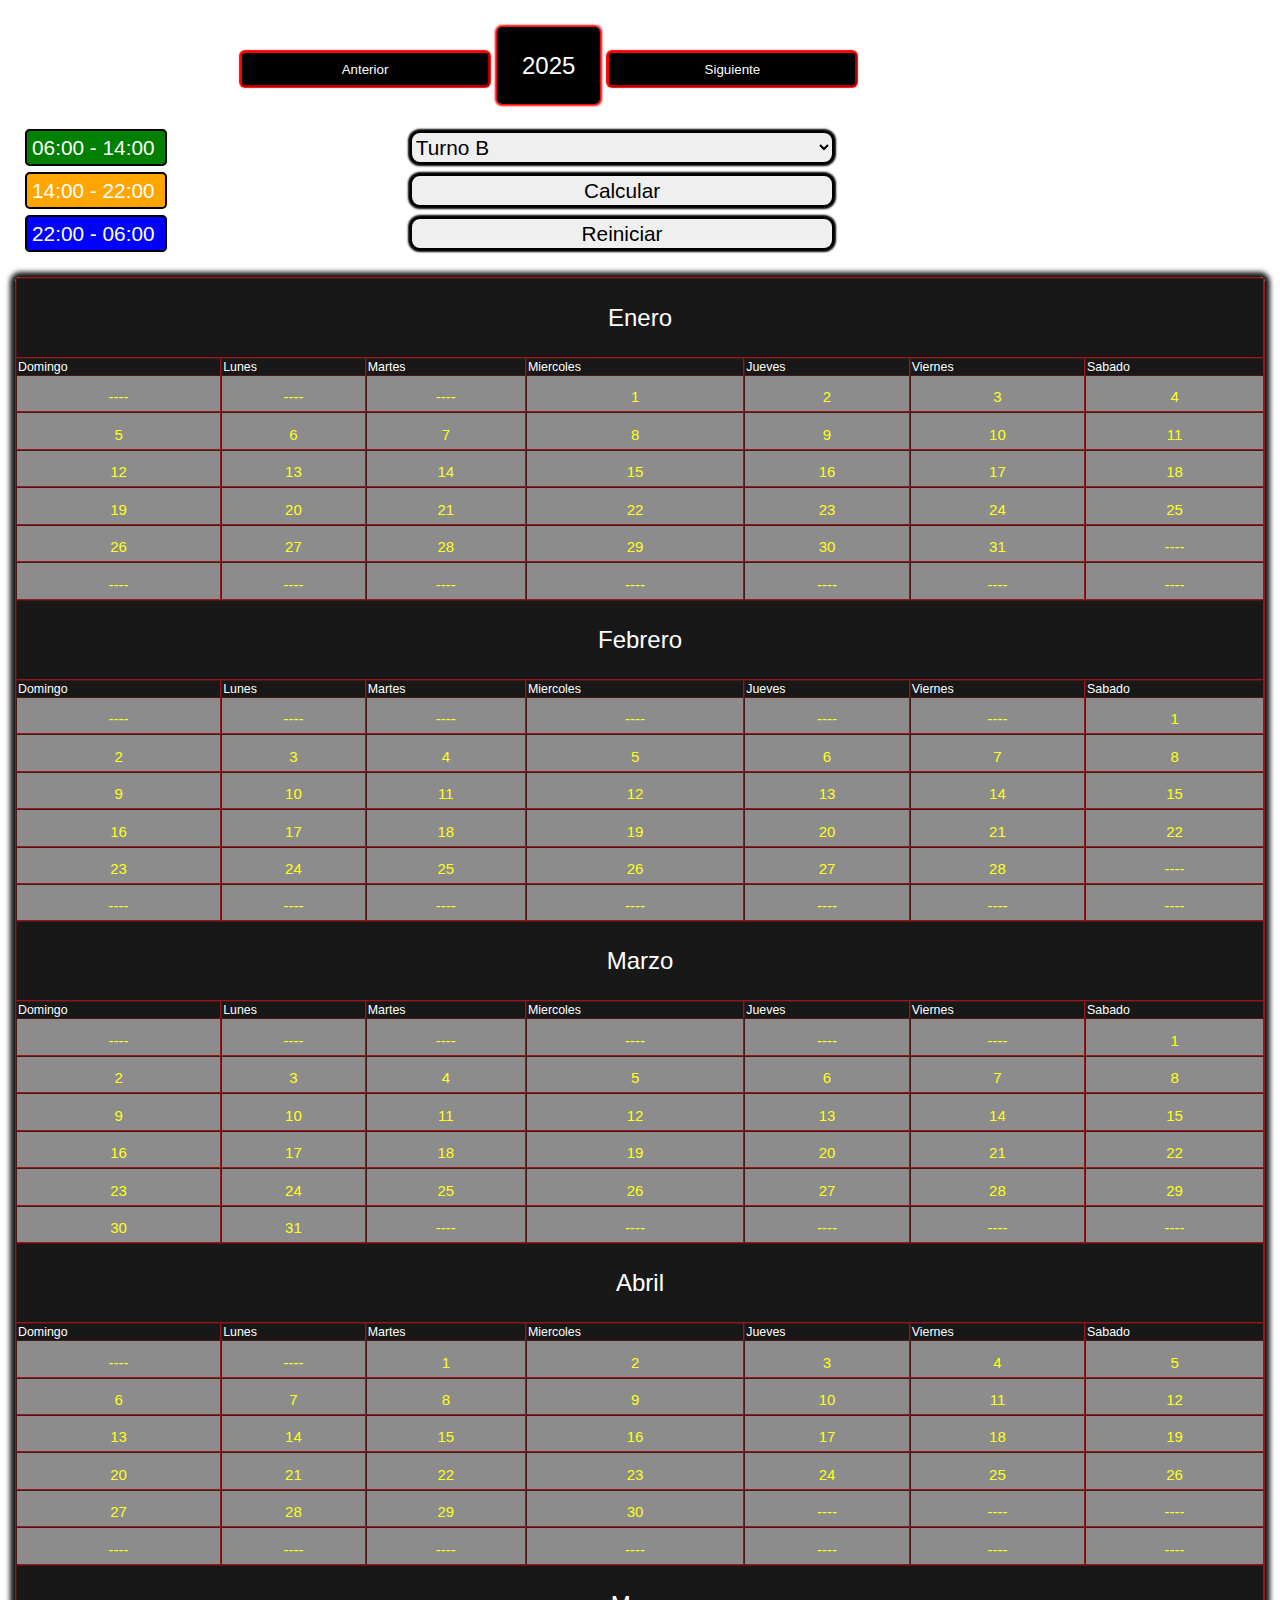
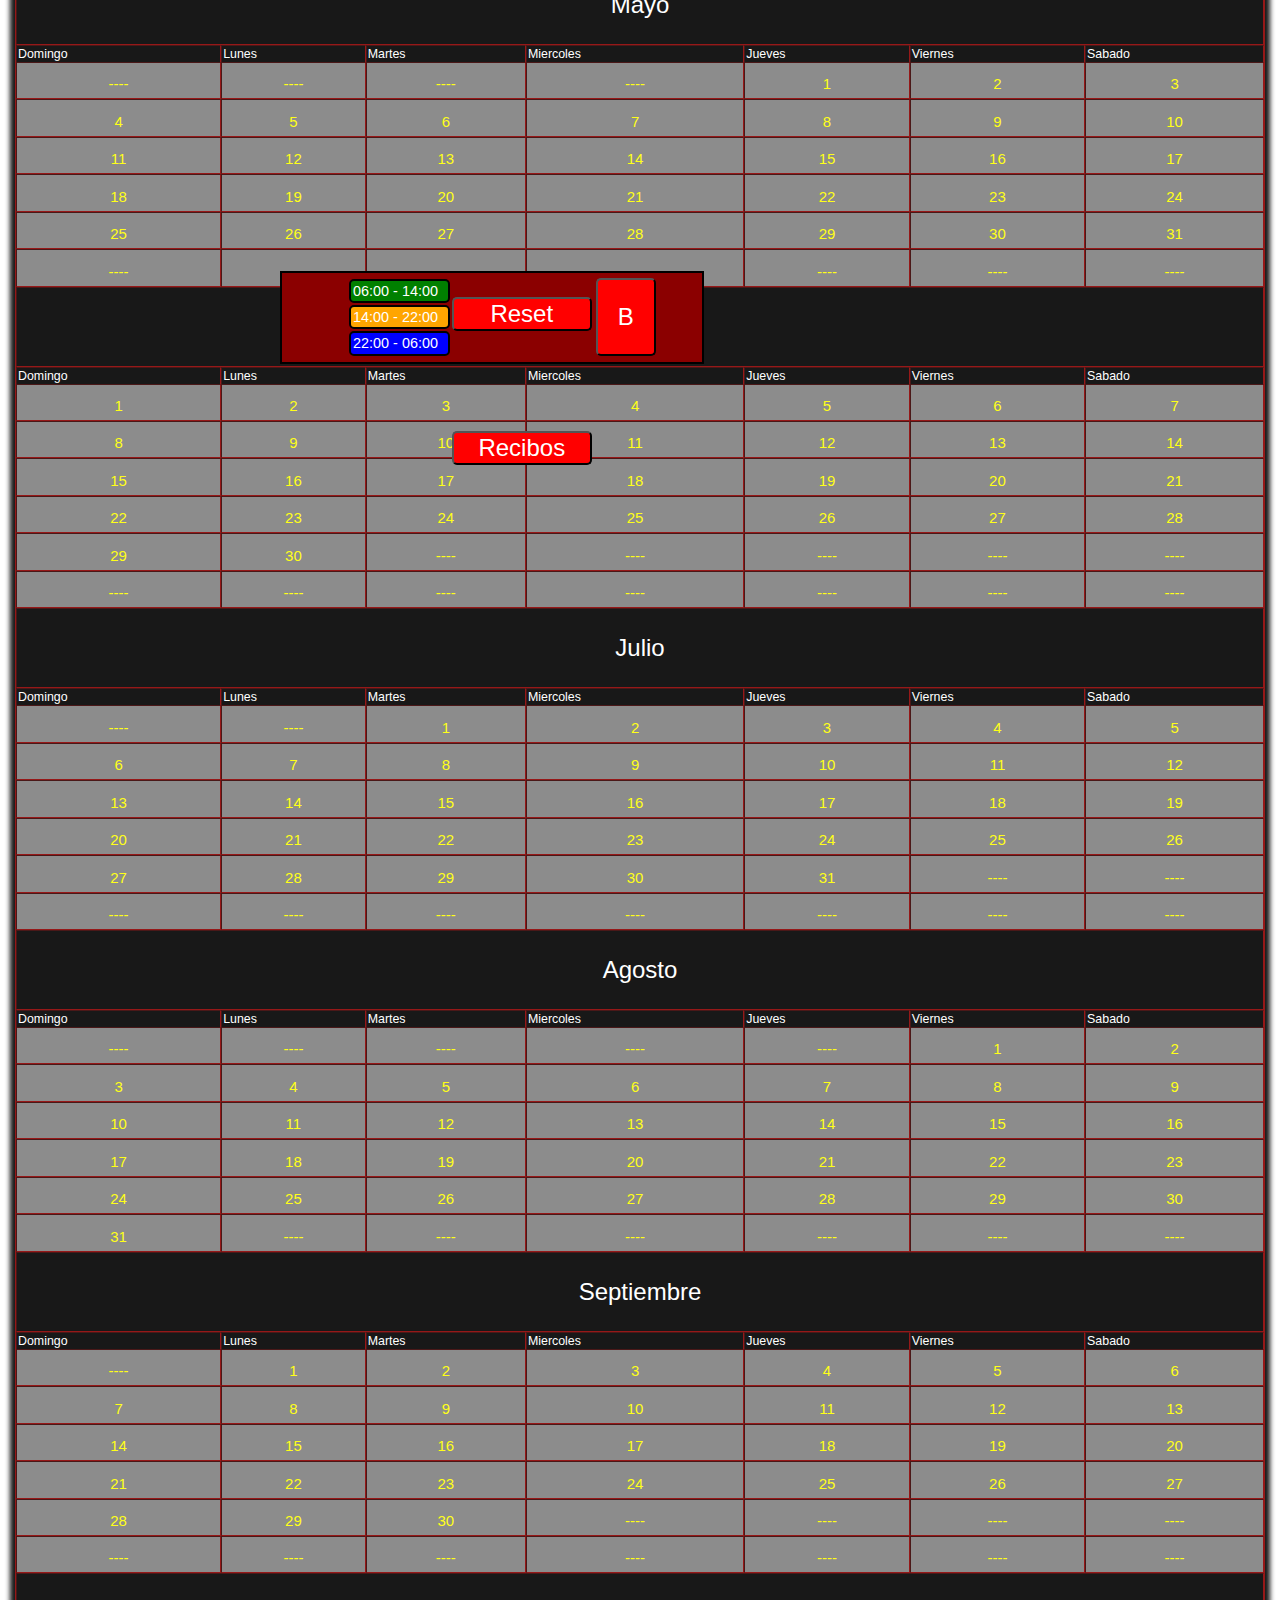
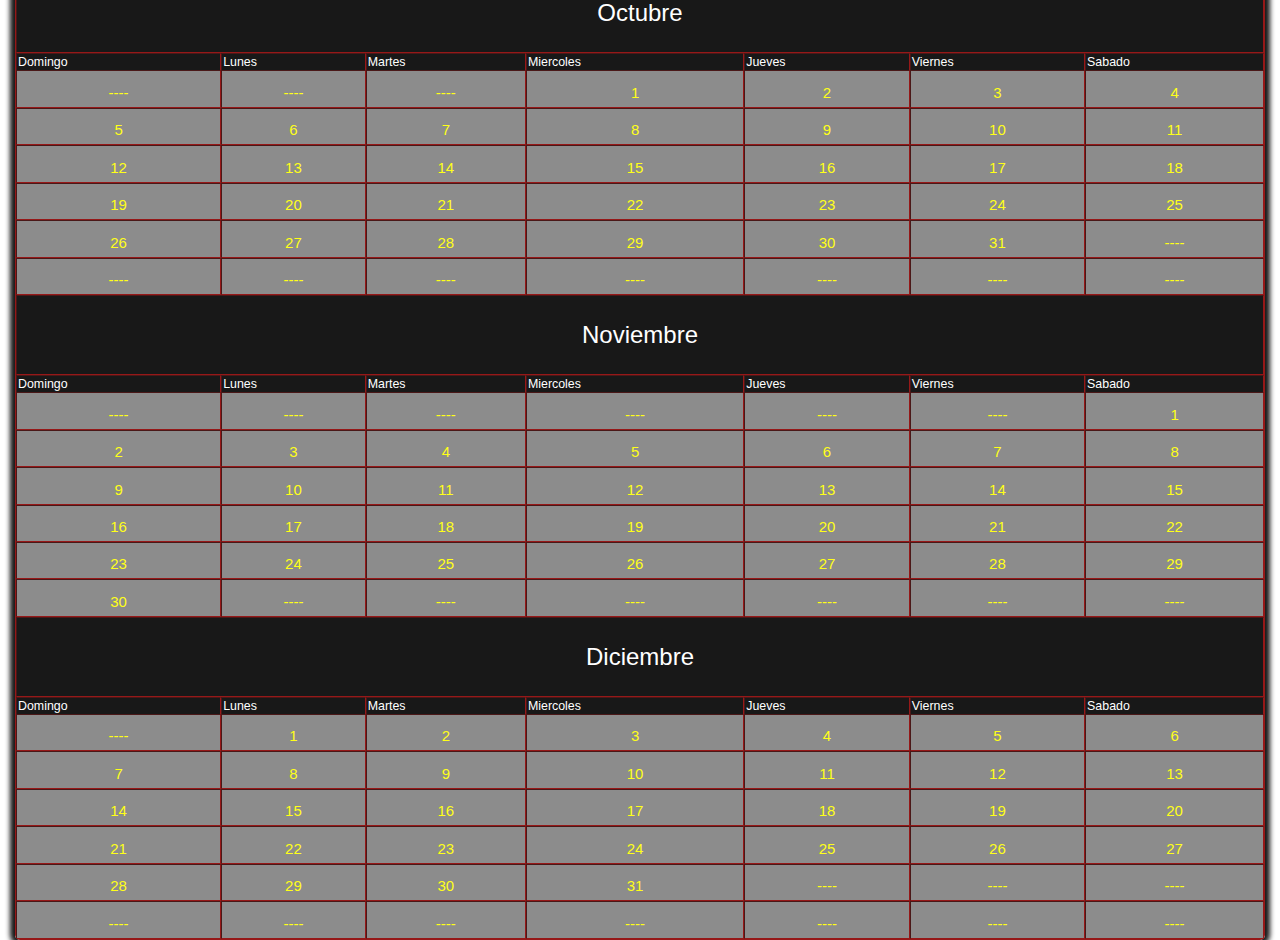
==== commit bc96e8b5: "Update index.html" ====
--- a/index.html
+++ b/index.html
@@ -21,7 +21,7 @@
 	<title>Calendario A-B-C-D</title>
 </head>
 
-<body id="bbdd" class="bodyy" onload="enero(), dia_actual()">
+<body id="bbdd" class="bodyy" onload="nuevo_an(), enero(), dia_actual()">
 	<div class="anclas" id="anclaenerope"></div>
 	
 	<div id="padreto" class="padreto">
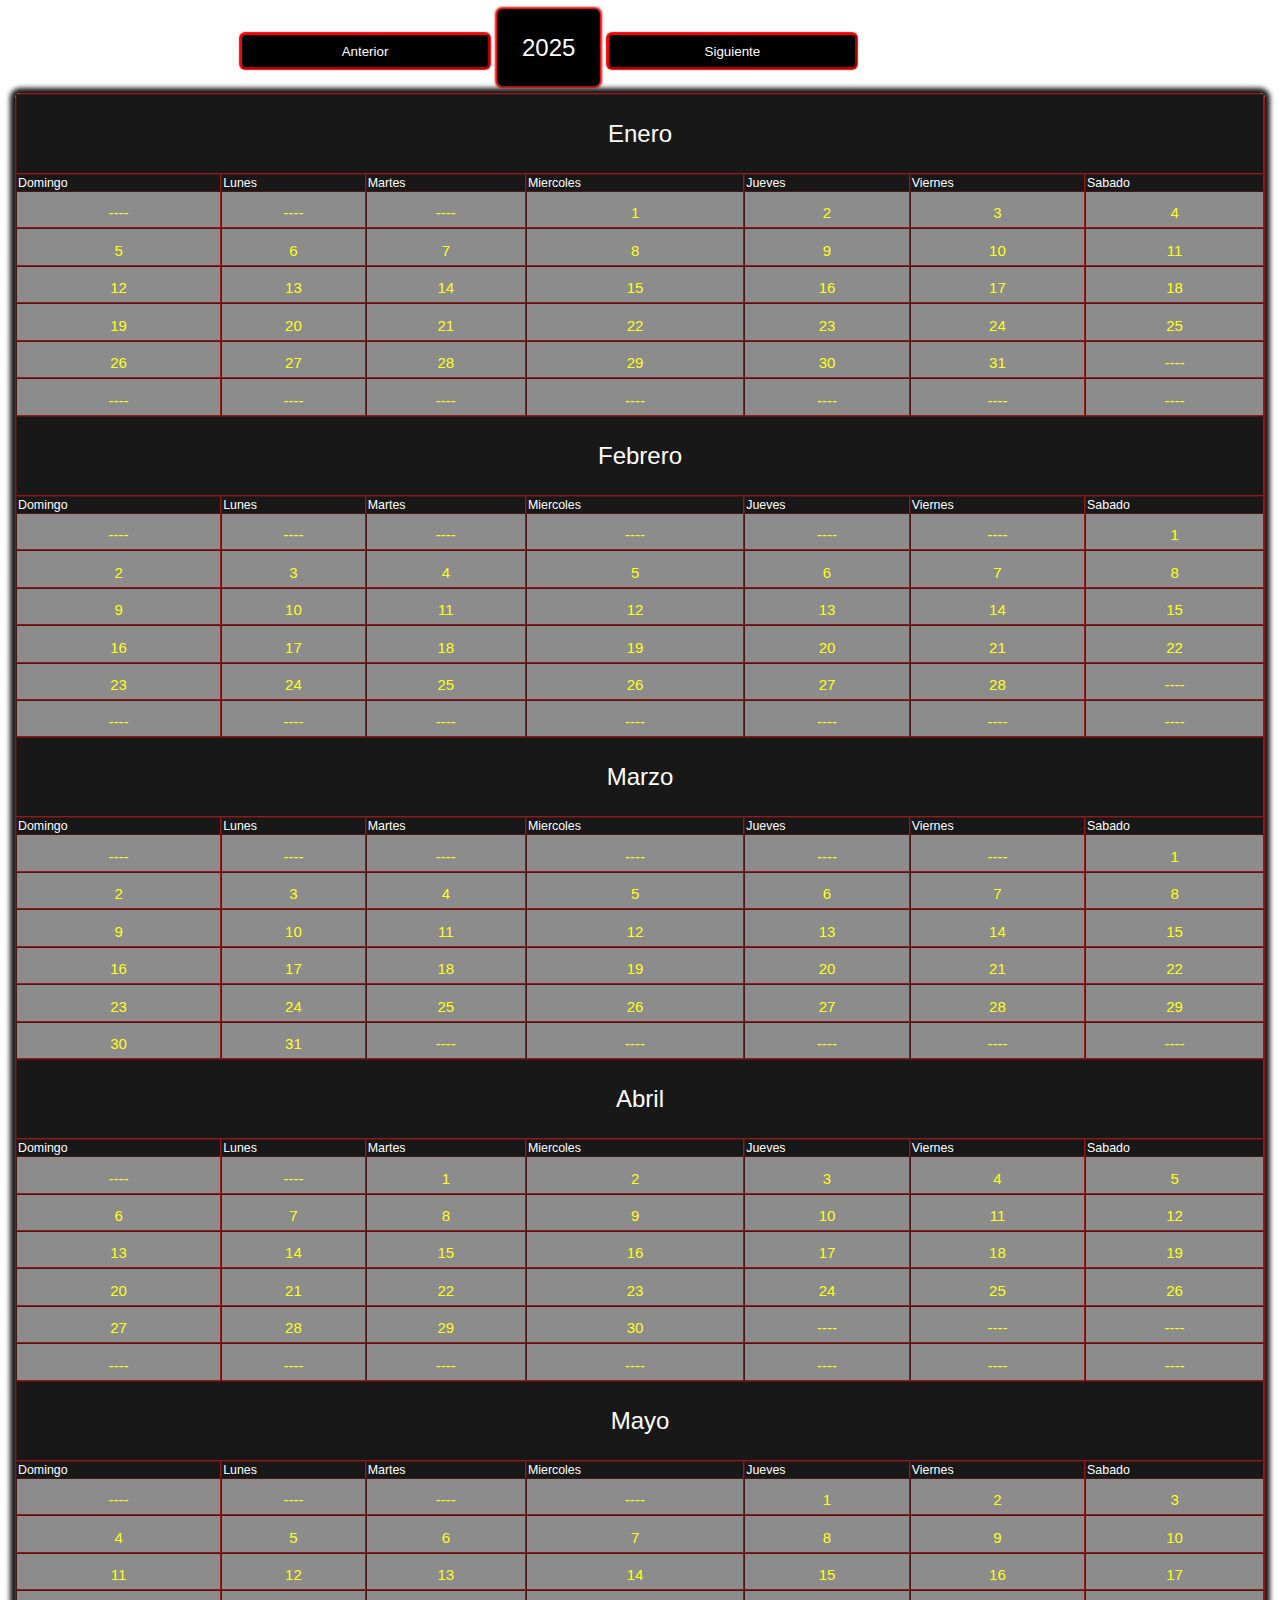
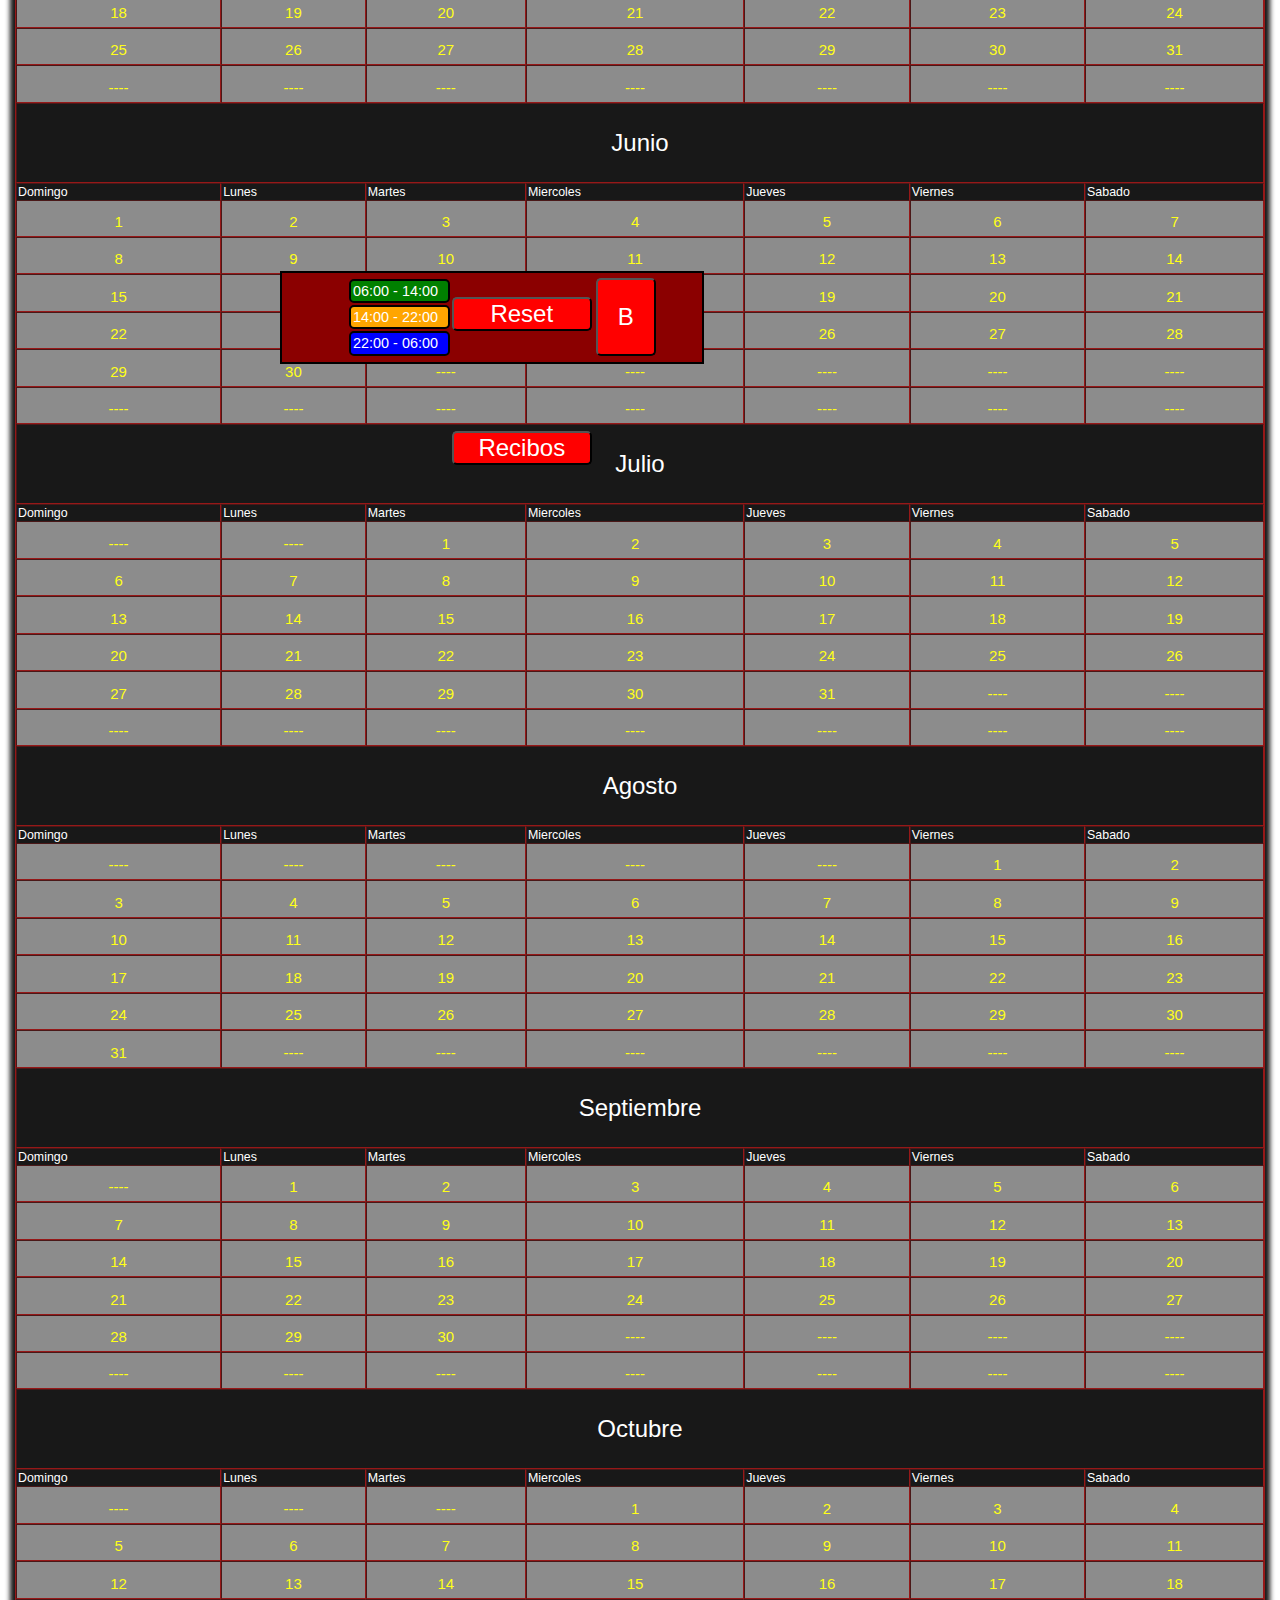
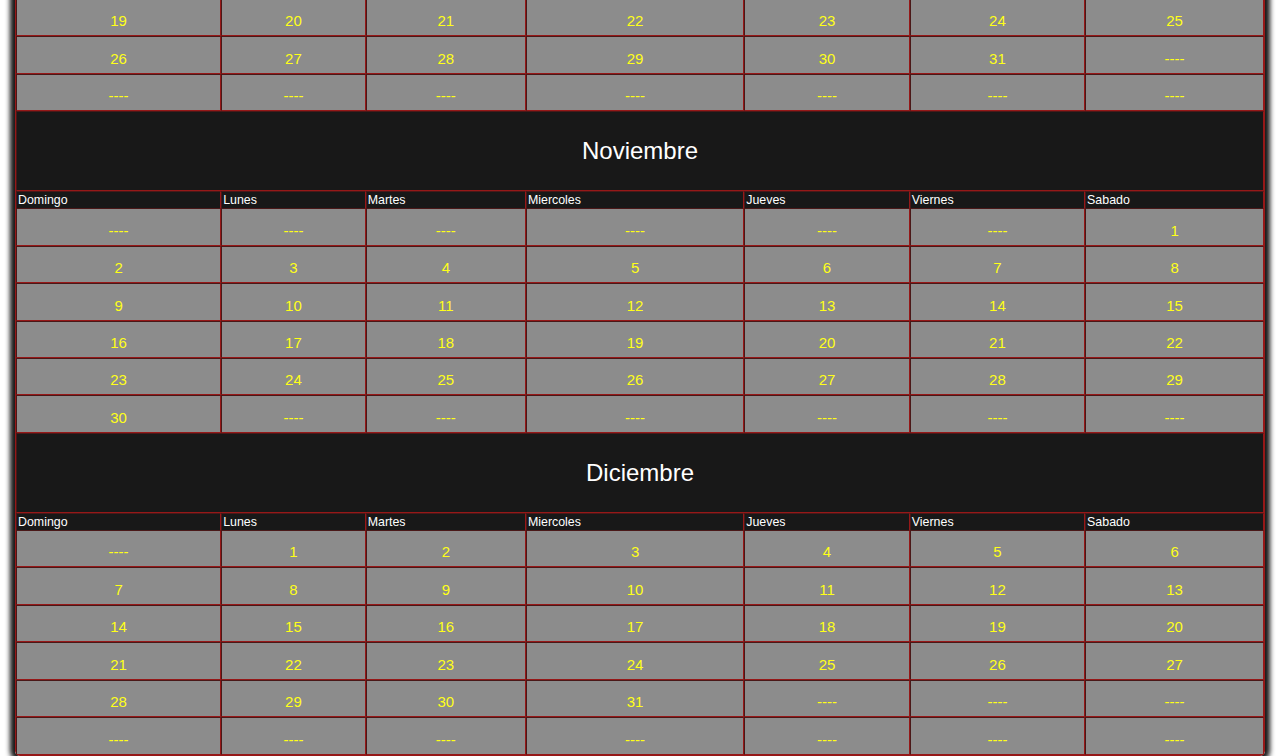
==== commit 86233231: "Add files via upload" ====
--- a/index.html
+++ b/index.html
@@ -21,7 +21,7 @@
 	<title>Calendario A-B-C-D</title>
 </head>
 
-<body id="bbdd" class="bodyy" onload="nuevo_an(), enero(), dia_actual()">
+<body id="bbdd" class="bodyy" onload="aviso(), enero(), dia_actual()">
 	<div class="anclas" id="anclaenerope"></div>
 	
 	<div id="padreto" class="padreto">
@@ -52,31 +52,15 @@
 	<a class="anclas" href="#a338" id="ancla_octubre">octubre</a>
 	<a class="anclas" href="#a380" id="ancla_noviembre">noviembre</a>
 	<a class="anclas" href="#a422" id="ancla_diciembre">diciembre</a>
-	<br>
-	<br>
+
 
 												
 		<div class="k">
 										
-			<input class="bt-encabezado-izq" type="button" name="" value="Anterior" onclick="menos_an(), blanquear_efes()"><span id="tit" class="titulo radio-titulo">2024</span><input type="button" class="bt-encabezado-der" name="" value="Siguiente" onclick="nuevo_an(), blanquear_efes()"> 
+			<input class="bt-encabezado-izq" type="button" name="" value="Anterior" onclick="menos_an(), blanquear_efes()"><span id="tit" class="titulo radio-titulo">0000</span><input type="button" class="bt-encabezado-der" name="" value="Siguiente" onclick="nuevo_an(), blanquear_efes()"> 
 										
 		</div>
-		<div class="horarios-padre">
-				<span class="mañana horarios borde-horarios">   06:00 - 14:00   </span><select id="sel" class="calcular cal-der">
-					<option value="TB">Turno B</option>
-					<option value="TA">Turno A</option>
-					<option value="TC">Turno C</option>
-					<option value="TD">Turno D</option>
-					<option value="DIUR">Diurno</option>
-				</select>
-				<br>
-				<span class="tarde horarios borde-horarios">   14:00 - 22:00   </span><input class="calcular cal-der" type="button" name="" onclick="iniciar_calculadora();" value="Calcular">
-				<br>
-
-				<span class="noche horarios borde-horarios">   22:00 - 06:00   </span><input class="calcular cal-der" type="button" name="" onclick="recargar();" value="Reiniciar">
-		</div>
-		<br>
-		<br>
+		
 		<center>
 	<table id="tb" class="epa" border="1" class="tabl" onclick="brillo();">
 
--- a/styles.css
+++ b/styles.css
@@ -128,7 +128,6 @@
 .k {
 	background-color: transparent;
 	height: 60px;
-	
 	border-radius: 10px;
 }
 
@@ -152,12 +151,7 @@
 .borde-horarios {
 	border: solid 2px black;
 }
-.horarios-padre {
-	padding: 10px;
-	background-color: transparent;
-	width: 97%;
-	height: 110px;
-}
+
 .anclas {
 	visibility: hidden;
 }
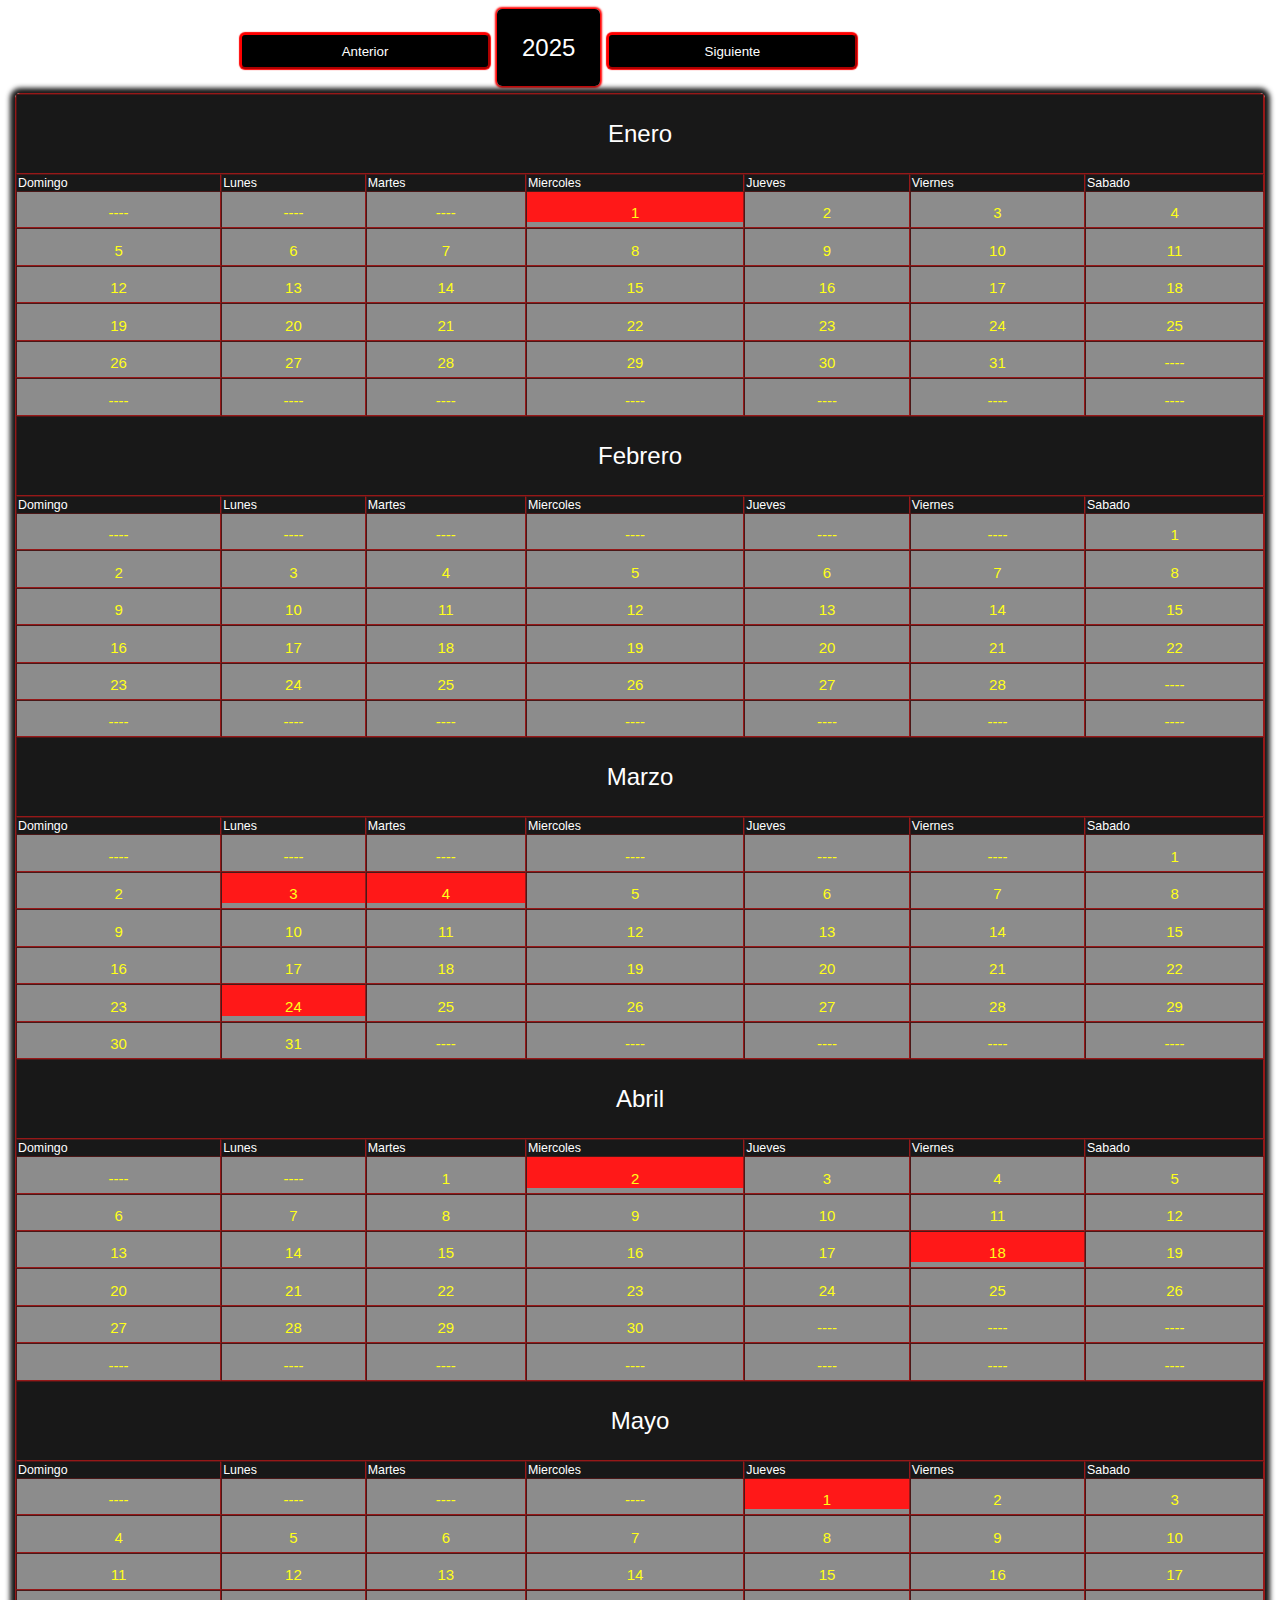
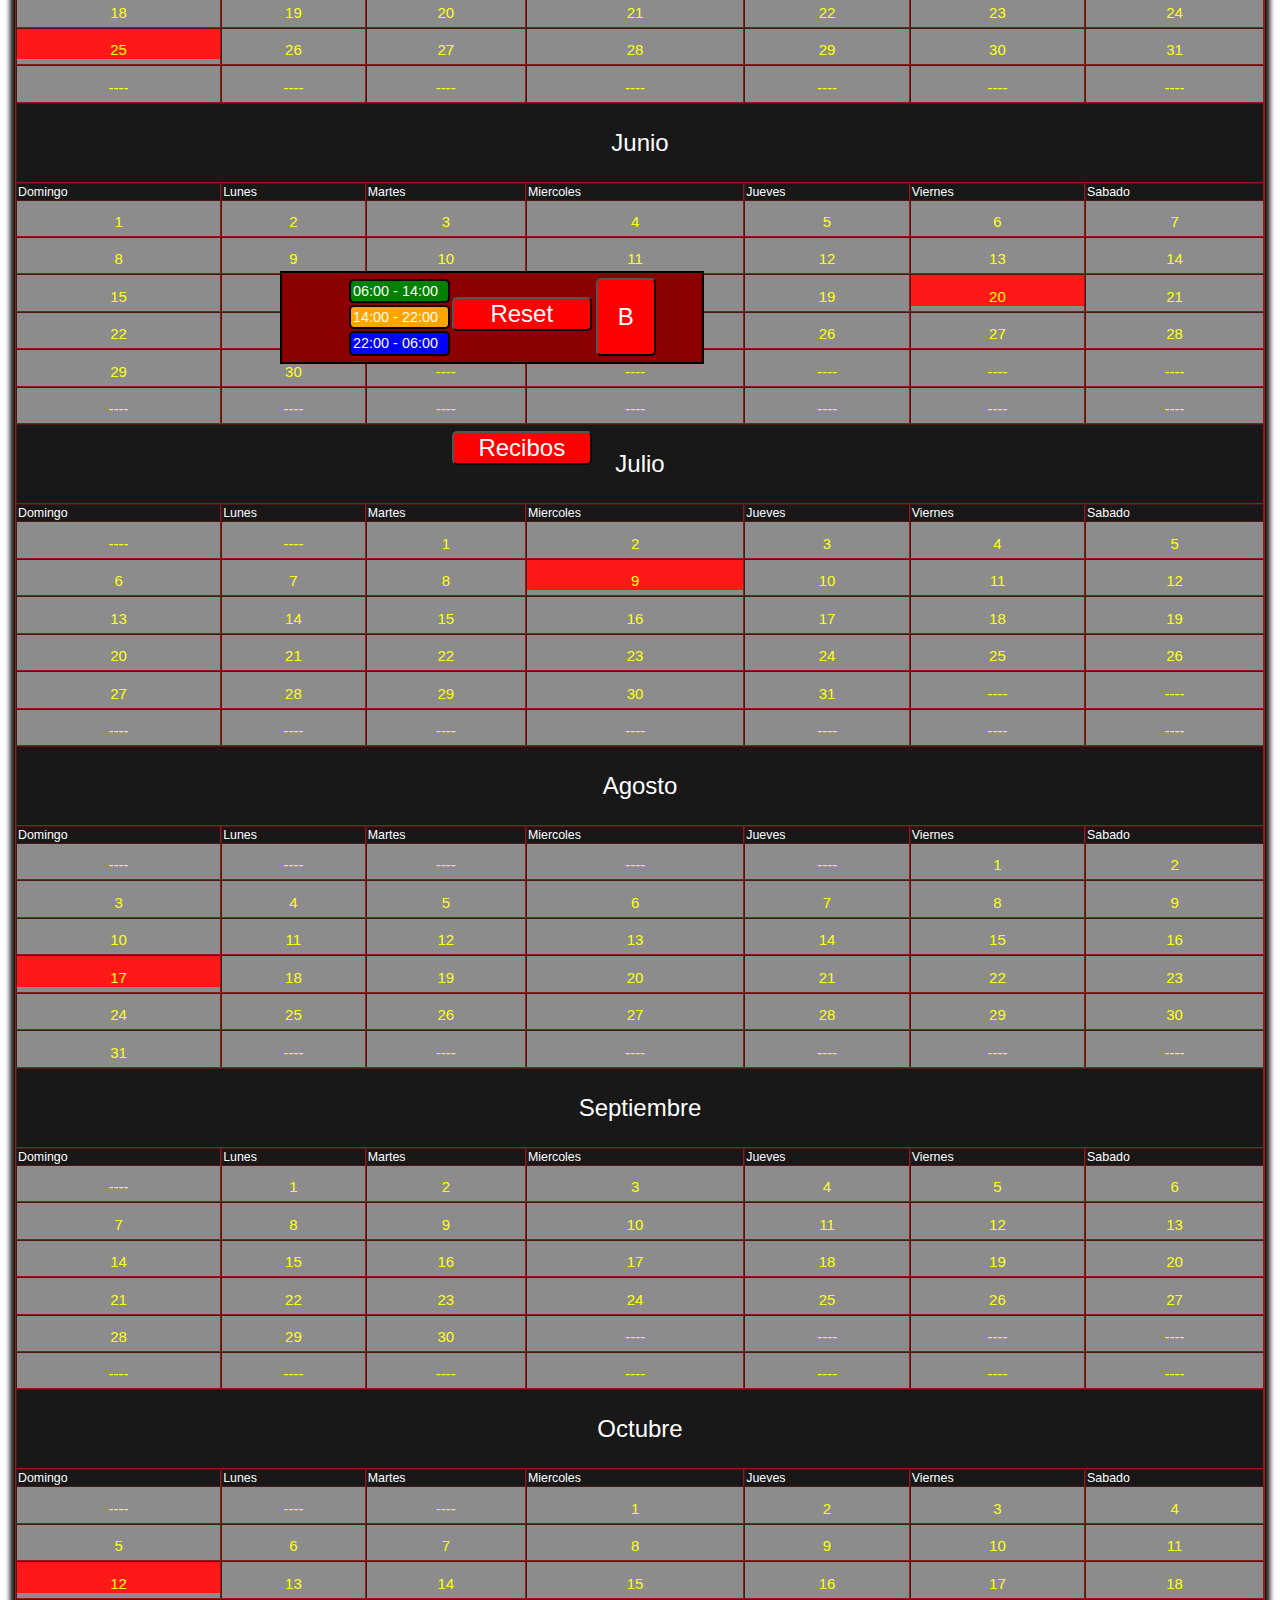
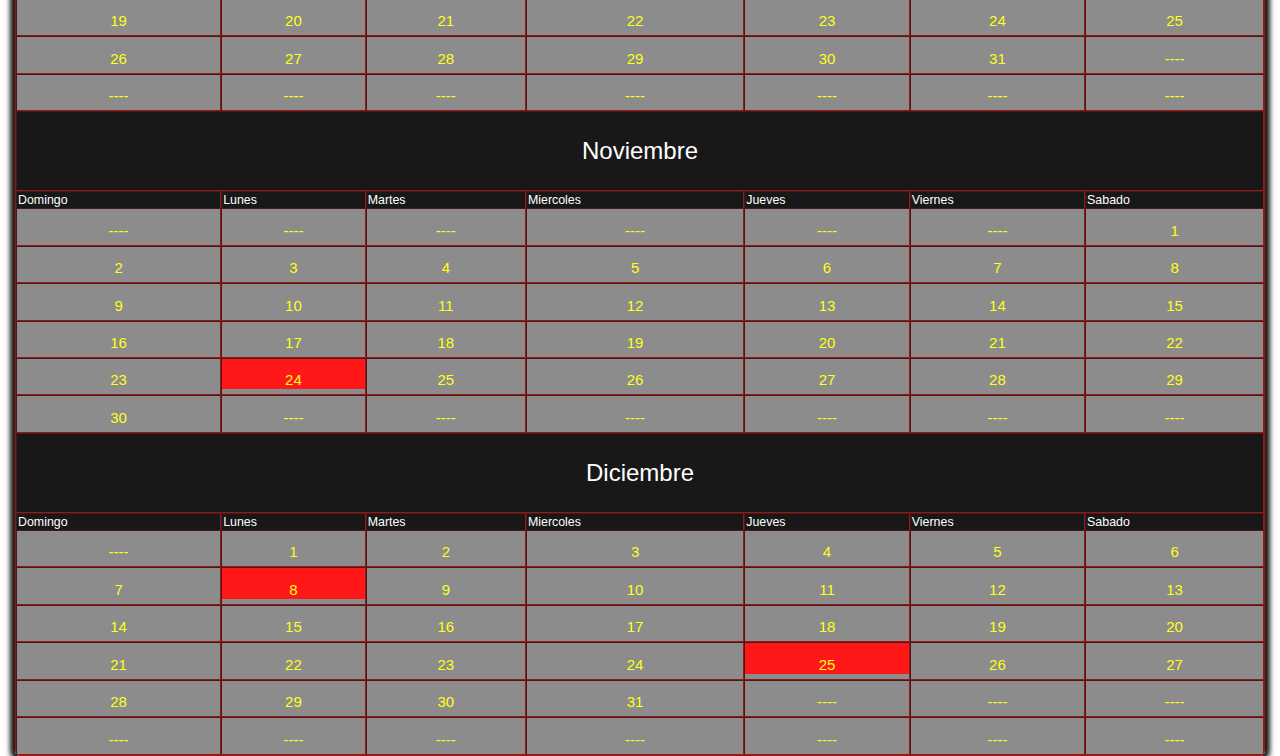
==== commit 47d464b4: "Update index.html" ====
--- a/index.html
+++ b/index.html
@@ -21,7 +21,7 @@
 	<title>Calendario A-B-C-D</title>
 </head>
 
-<body id="bbdd" class="bodyy" onload="aviso(), enero(), dia_actual()">
+<body id="bbdd" class="bodyy" onload="enero(), dia_actual(), feriados2025()">
 	<div class="anclas" id="anclaenerope"></div>
 	
 	<div id="padreto" class="padreto">
